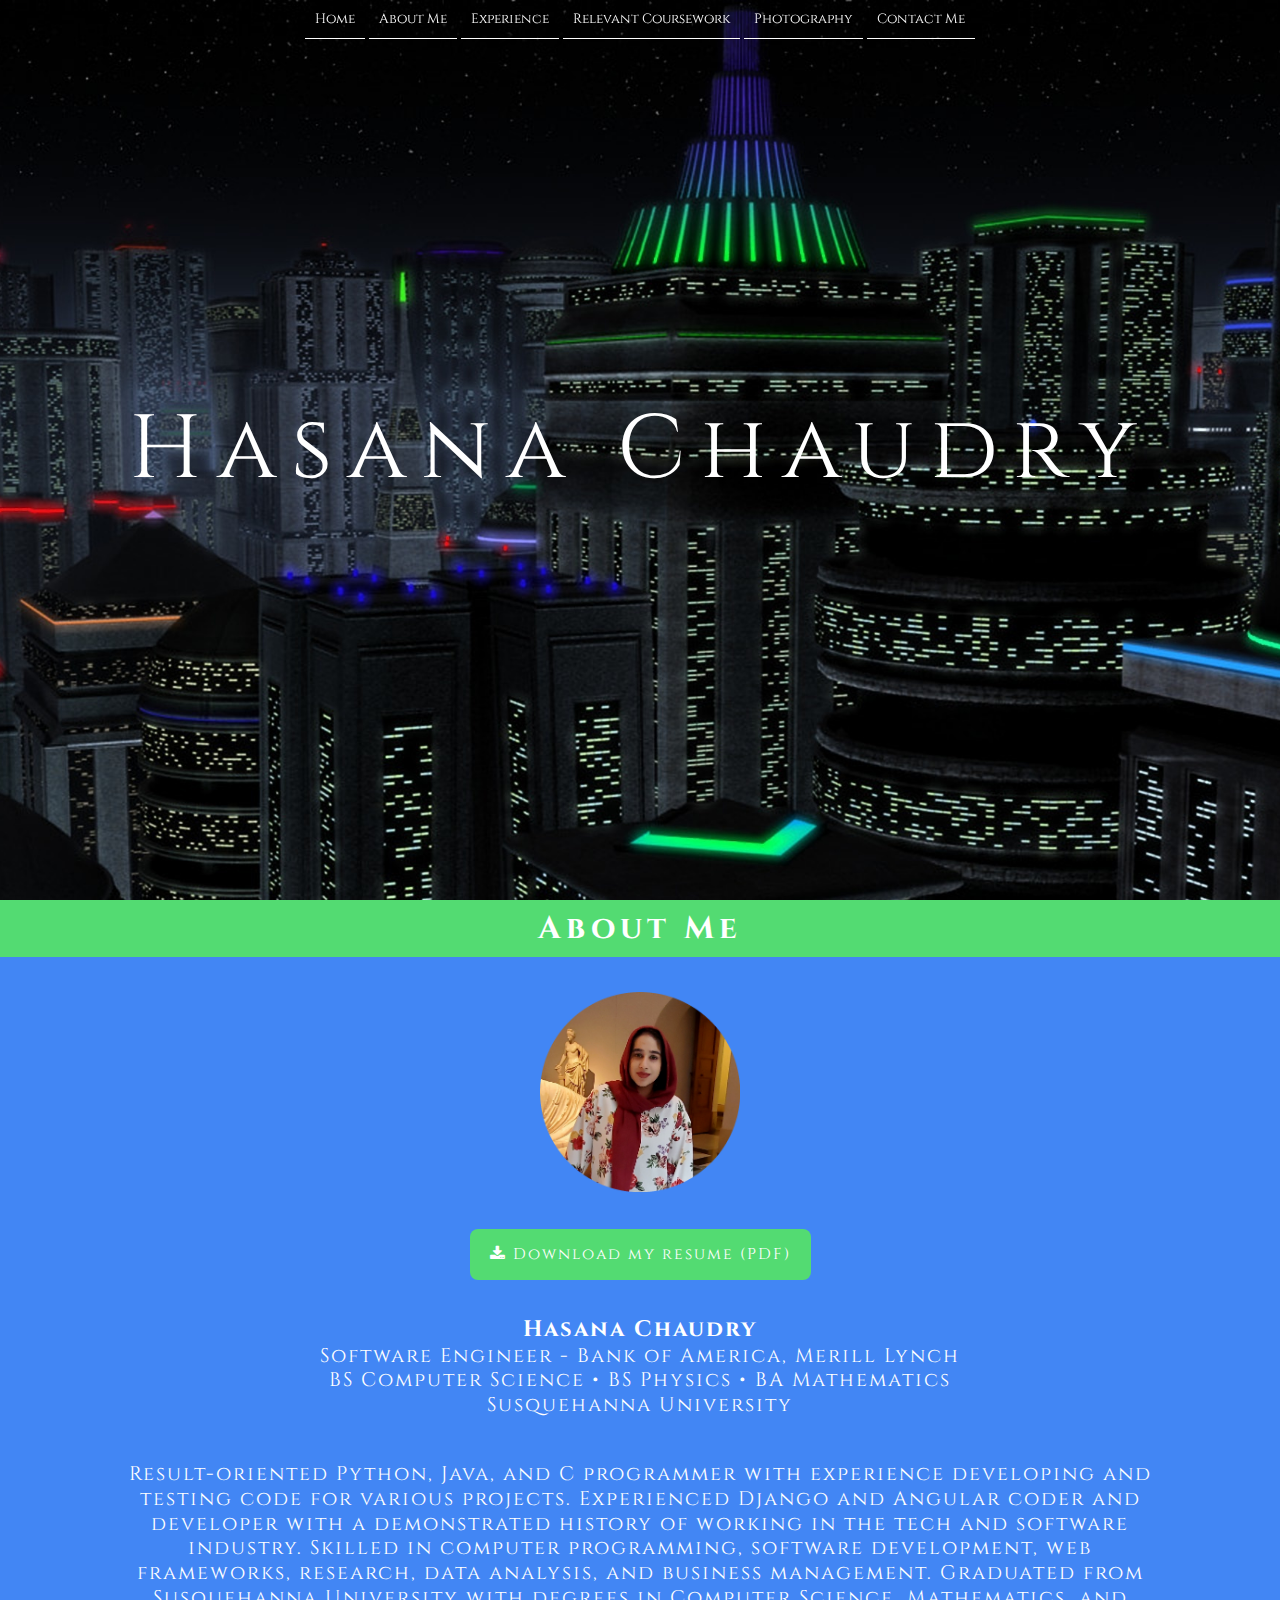
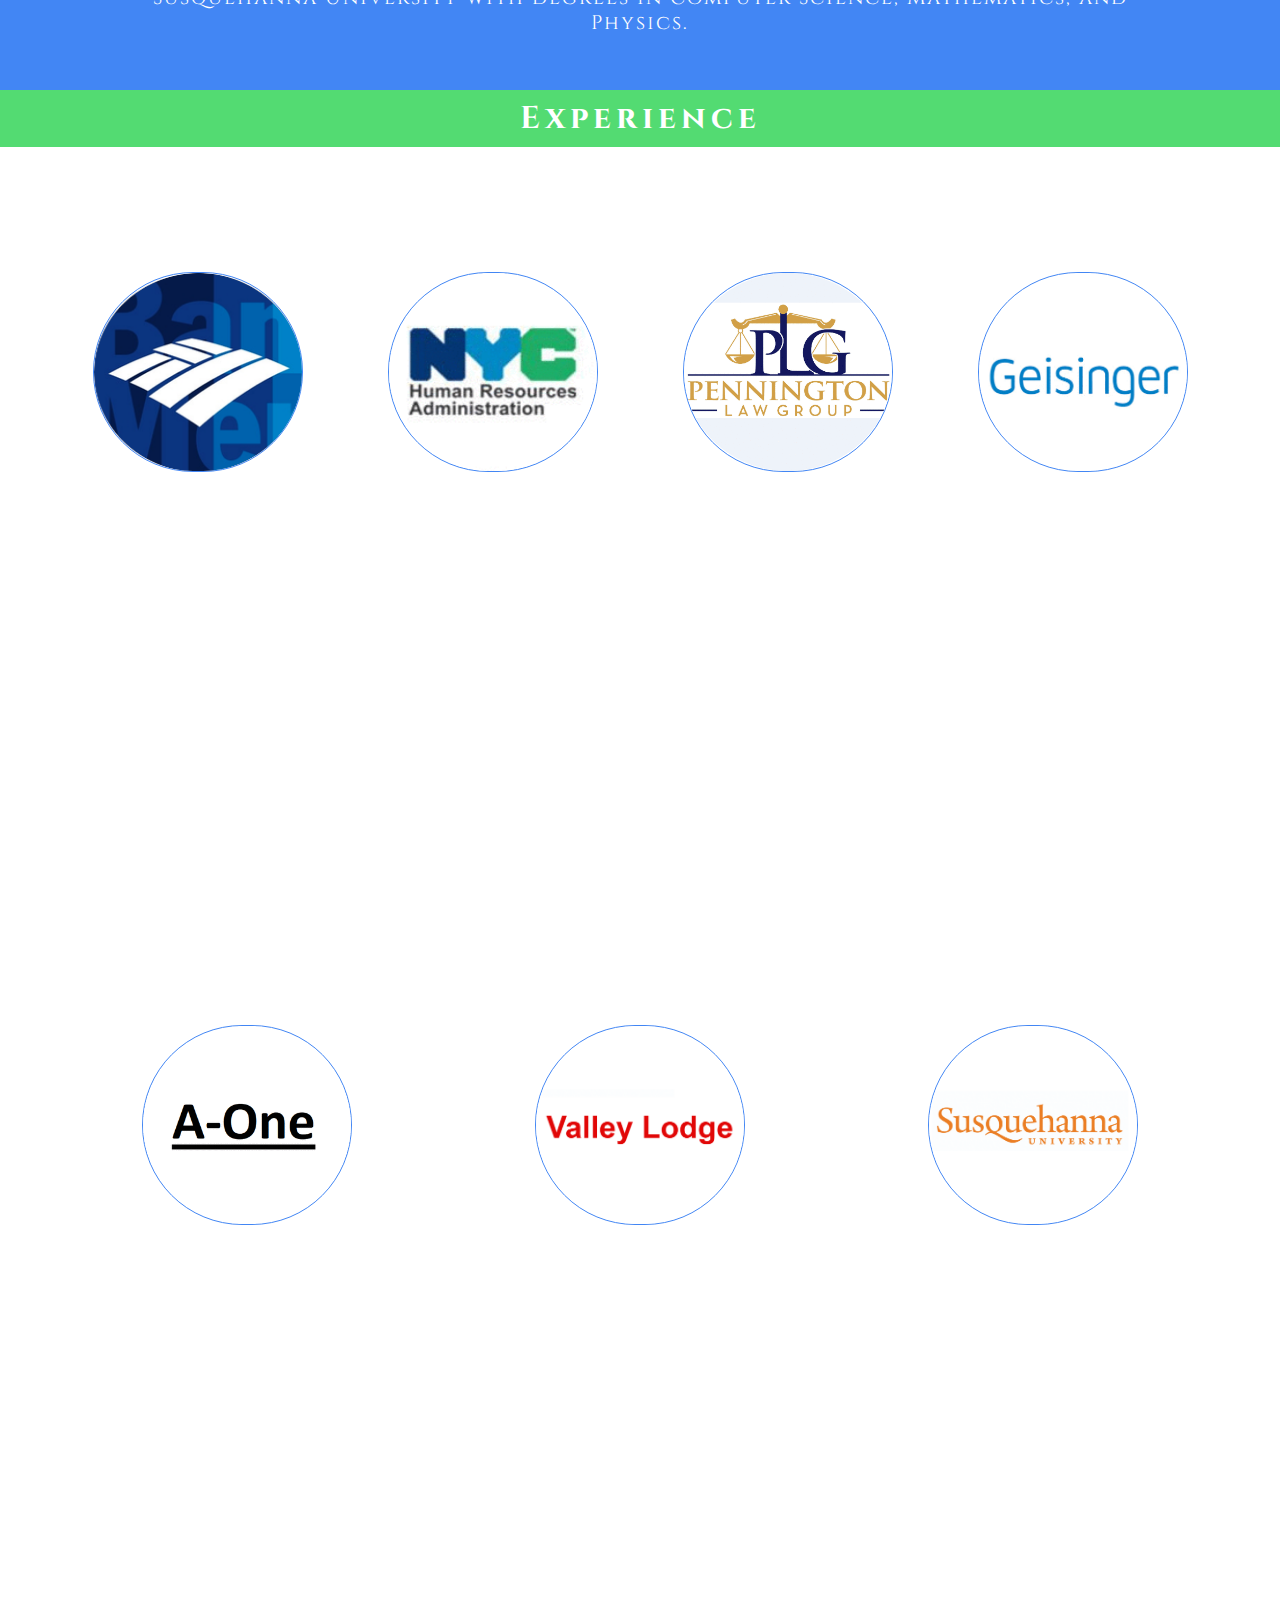
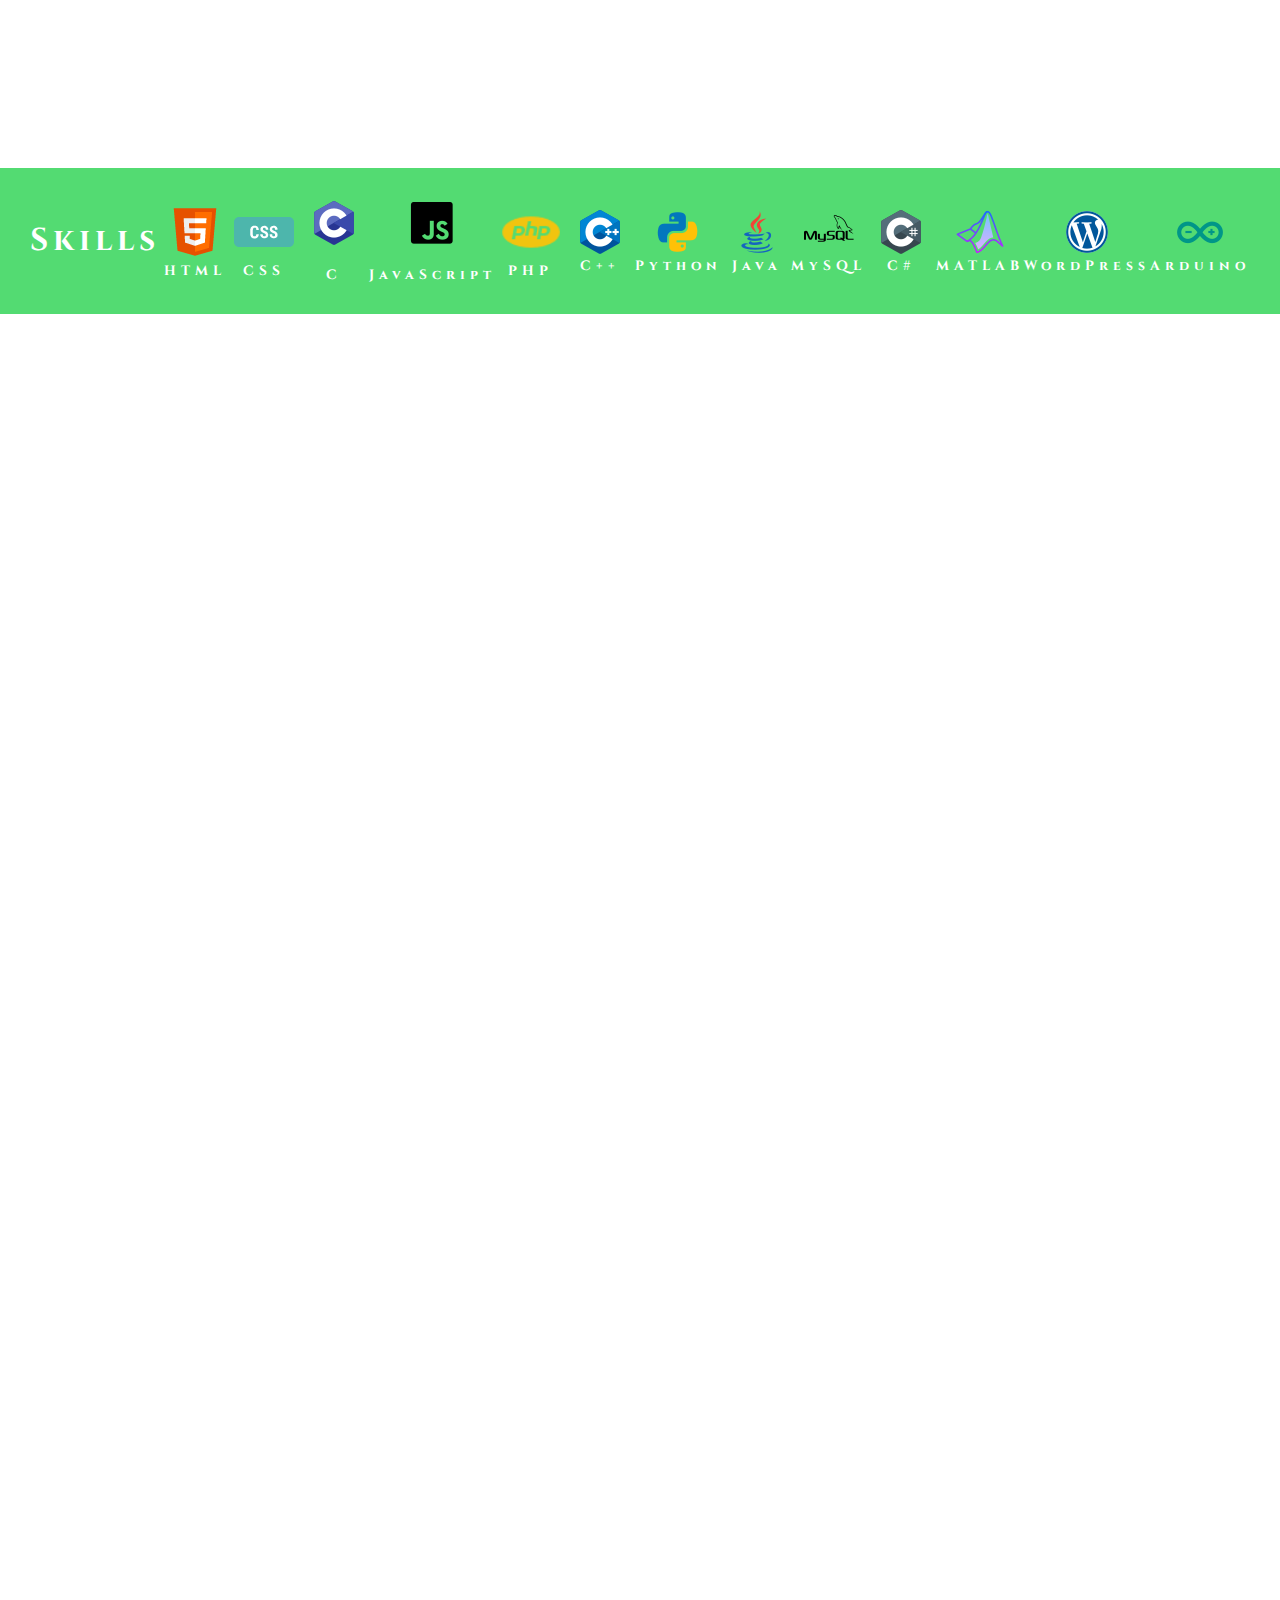
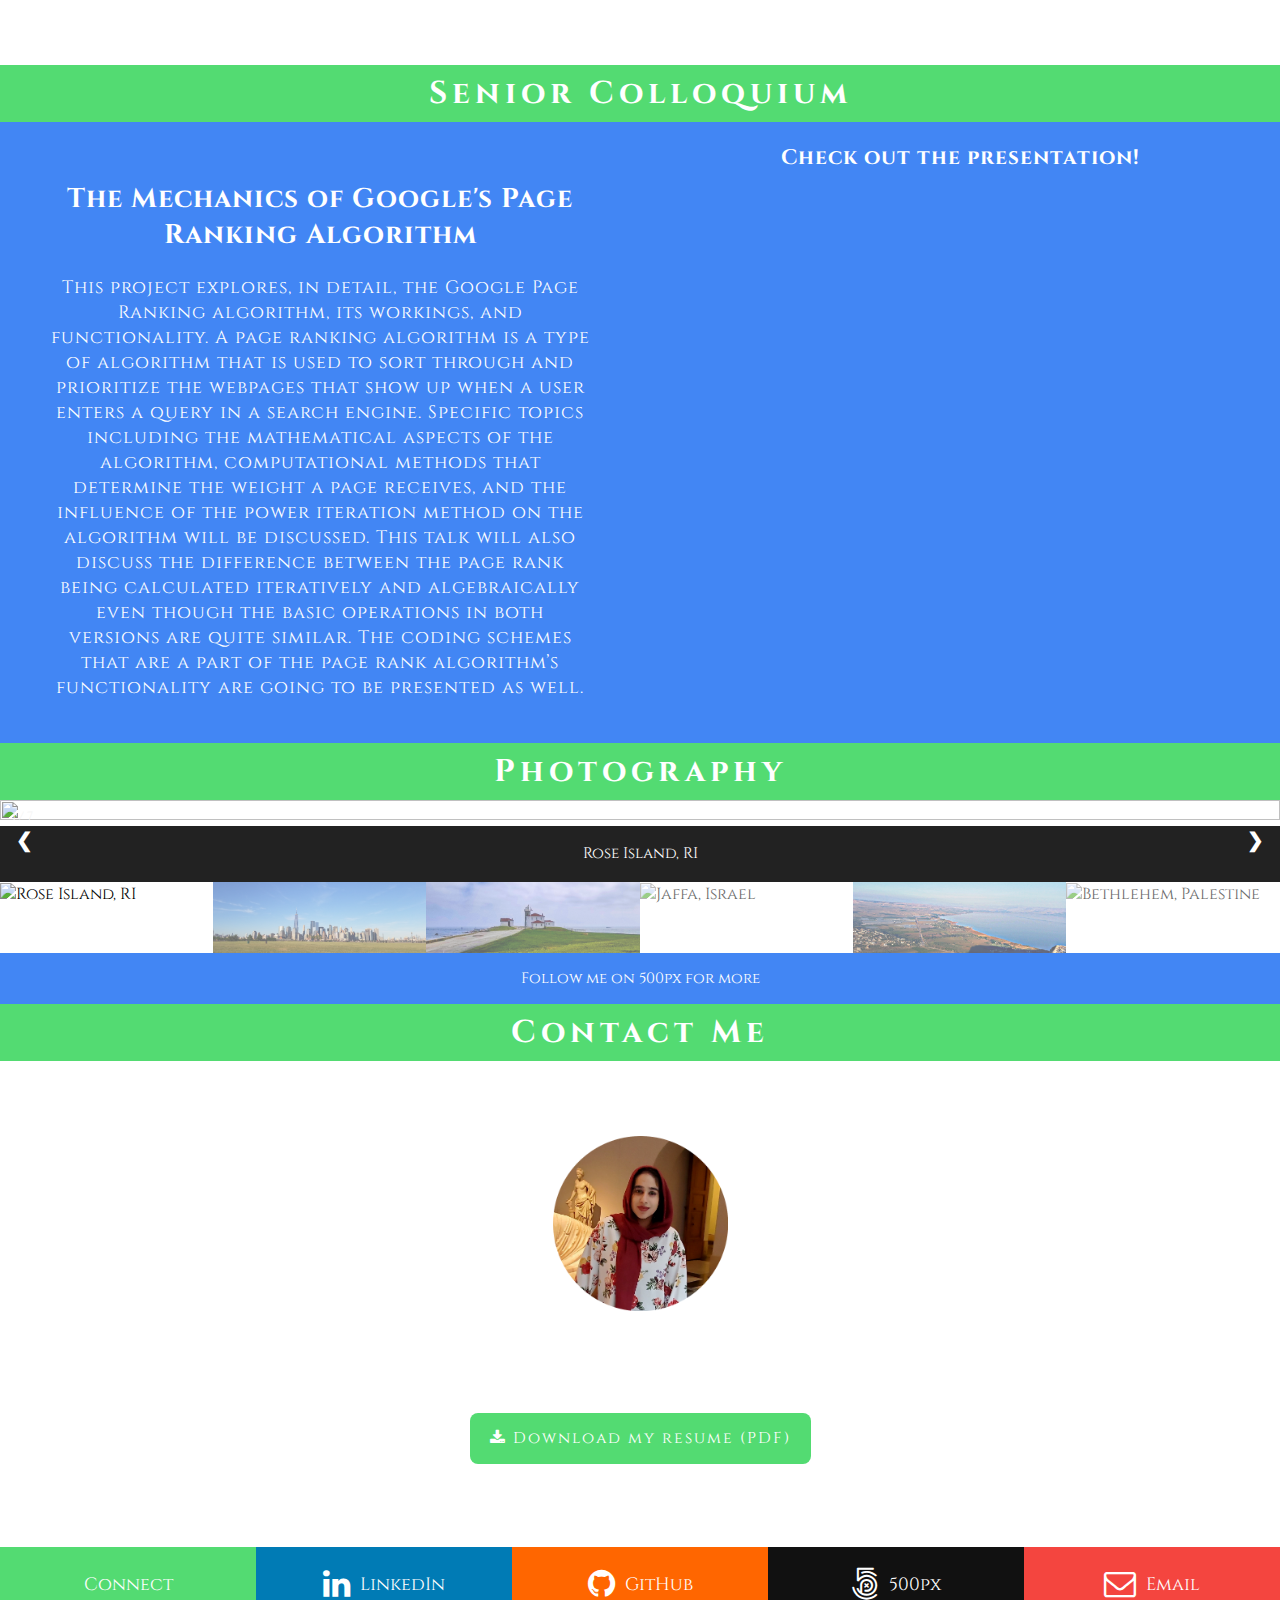
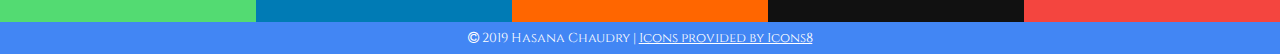
==== index.html @ 97fb0bf4 "new changes" ====
<!DOCTYPE html>
<html>

<head>
	<title>Hasana Chaudry</title>
	
	<script src="https://code.jquery.com/jquery-3.1.1.min.js" ></script>
	<script src="https://maxcdn.bootstrapcdn.com/bootstrap/3.3.7/js/bootstrap.min.js" ></script>
	<script src="https://ajax.googleapis.com/ajax/libs/jquery/1.9.1/jquery.min.js"></script>
	<!-- <script src="https://code.jquery.com/ui/1.10.1/jquery-ui.js"></script> -->
	<script type="text/javascript" src="teaser.js"></script>

	<link rel="stylesheet" type="text/css" href="main.css">
	<link rel="stylesheet" type="text/css" href="extra.css">
	<link rel="stylesheet" type="text/css" href="_css/flickity.css">
	<link rel="stylesheet" href="https://cdnjs.cloudflare.com/ajax/libs/font-awesome/4.7.0/css/font-awesome.min.css">
	<link href="https://fonts.googleapis.com/css?family=Cinzel" rel="stylesheet">
	<link rel="shortcut icon" type="image/gif" href="headshot.gif">
	<meta name="viewport" content="width=device-width, initial-scale=1">
	<meta name="viewport" content="width=device-width, initial-scale=1, maximum-scale=1, minimum-scale=1; user-scalable=no">
	

	
</head>

<body>

<a name="home"> </a>

<section class="welcome">


	<div class="topnav" id="myTopnav">
	<!--<div class="bg transition"></div>-->
	  
		  <a href="#home" class="activee">Home</a>
		  <a href="#aboutme">About Me</a>
		  <a href="#experience">Experience</a>
		  <!--<a href="#skills">Skills</a>-->
		  <a href="#relevantcoursework">Relevant Coursework</a>
		  <a href="#photography">Photography</a>
		  <a href="#contact">Contact Me</a>
		  <a href="javascript:void(0);" class="icon" onclick="myFunction()">
			<i class="fa fa-bars" style="color:white;"></i>
		  </a>
	  <!--</div>-->
	</div>


<script>
function myFunction() {
    var x = document.getElementById("myTopnav");
    if (x.className === "topnav") {
        x.className += " responsive";
    } else {
        x.className = "topnav";
    }
}

</script>

<!--<script>
$(window).scroll(function() {
// 100 = The point you would like to fade the nav in.
  
	if ($(window).scrollTop() > 100 ){
    
 		$('.bg').addClass('show');
    
  } else {
    
    $('.bg').removeClass('show');
    
 	};   	
});

$('.scroll').on('click', function(e){		
		e.preventDefault()
    
  $('html, body').animate({
      scrollTop : $(this.hash).offset().top
    }, 1500);
});

</script>-->

<!--  -->

<table cellpadding="0" cellspacing="0">
   <tr>
      <td align="center"> <!--was left-->
         <h1>Hasana Chaudry</h1>
      </td>
   </tr>
</table>



</section>

<a name="aboutme"> </a>

<div class="pagetitle">About Me</div>

<div class="aboutme" ><br>
			<center>
			<img src="headshot.gif" height="200px" width="auto" alt="Headshot"> <br><br><br>
			<a href="Chaudry's Resume.pdf" target="_blank" rel="noopener" class="button"><i class="fa fa-download" aria-hidden="true"></i> Download my resume (PDF)</a><br><br><br>
			<b style="font-size:2.5vh;">Hasana Chaudry </b><br>
			Software Engineer - Bank of America, Merill Lynch <br>
			BS Computer Science • BS Physics • BA Mathematics<br>
			Susquehanna University </b><br><br>
			<p>Result-oriented Python, Java, and C programmer with experience developing and testing code for various projects.  Experienced Django and Angular coder and developer with a demonstrated history of working in the tech and software industry. Skilled in computer programming, software development, web frameworks, research, data analysis, and business management. Graduated from Susquehanna University with degrees in Computer Science, Mathematics, and Physics.</p><br>
			</center>
</div>
	
	
<a name="experience"> </a>

<div class="pagetitle">Experience</div>



<section class="experience" style="display:flex; text-align: center; flex-flow: row wrap; justify-content: space-around; padding: 70px 50px 100px 50px; display: -webkit-box; display: -moz-box; display: -ms-flexbox; display: -webkit-flex;">

<!-- 

<div style="flex: 1 1 0;"><br><br><img class="avatar" src="geisinger.gif" height="200px" width="auto"><br><br><b style="font-size:2.5vh;">Research Assistant</b><br><br>
<!--<div id="content" class="expand"></div></div>
<button class="collapsible">I performed data analysis on MRI data from Geisinger Medical Hospital’s Fornwalt Lab and created a GUI in MATLAB to plot those MRI data points. I then helped develop an algorithm that used skeletal and volumetric representations of the heart to segment</button>
<div class="content"> both ventricles. I improved the algorithm's time efficiency and volumetric accuracy to precisely map the blood flow and allow for accurate diagnosis of diseases and heart conditions. <br><br><br><a href="Research.pdf" target="_blank" rel="noopener" class="button">Check out the research</a></p><br><br></div></div>

<div style="flex: 1 1 0;"><br><br><img class="avatar" src="physics.gif" height="200px" width="auto"><br><br><b style="font-size:2.5vh;">Physics Programmer</b><br><br>
<button class="collapsible">I coded programs in MATLAB to help solve mathematical problems in applied physics, specifically gravitational concepts and topics in variational calculus. I also helped structure the class homework and programming assignments for an upper level</button>
<div class="content">Mathematical Physics course. <br><br><br> <a href="https://github.com/chaudryh" target="_blank" rel="noopener" class="button">Check out the programs</a><br><br></p></div></div>

<div style="flex: 1 1 0;"><br><br><img class="avatar" src="lodge.gif" height="200px" width="auto"><br><br><b style="font-size:2.5vh;">Web Developer, Business Manager</b><br><br>
<button class="collapsible">I'm responsible for the business' paperwork including, but not limited to, maintaining income, expense, and inventory records. I manage the marketing, advertisement, billing, taxes, etc. and represent the</button>
<div class="content">business in legal matters. I communicate with all the business' third-party vendors (e.g. expedia.com). I also helped create the business' website and maintain it along with the business' social media accounts.</div></div>

<div style="flex: 1 1 0;"><br><br><img class="avatar" src="suit.gif" height="200px" width="auto"><br><br><b style="font-size:2.5vh;">IT Help Desk Technician</b><br><br>
<button class="collapsible">My responsibilities included answer technical calls, scheduling appointments, updating tickets, and managing equipment loans. I also performed software updates, security configurations, and remote diagnostics </button>
<div class="content"> on student and faculty devices. I was responsible for establishing and securing wireless network connections and configuring devices to ensure compatibility with local network requirements.</div></div>

<div style="flex: 1 1 0;"><br><br><img class="avatar" src="website.gif" height="200px" width="auto"><br><br><b style="font-size:2.5vh;">This Site</b><br><br>
<button class="collapsible">I built this site from scratch using HTML, CSS, JavaScript, and PHP. It employs jQuery scripts and plug-ins to optimize scrolling, navigation, site efficiency, gallery functions, and collapsible structures used on it. The structure and </button>
<div class="content"> visuals of this site can best be appreciated on Google Chrome, however, as a result of the system of flexboxes and columns that have been coded into the site, it works beautifully on mobile devices as well. </div></div>

<div style="flex: 1 1 0;"><br><br><img class="avatar" src="website.gif" height="200px" width="auto"><br><br><b style="font-size:2.5vh;">This Site</b><br><br>
<button class="collapsible">I built this site from scratch using HTML, CSS, JavaScript, and PHP. It employs jQuery scripts and plug-ins to optimize scrolling, navigation, site efficiency, gallery functions, and collapsible structures used on it. The structure and </button>
<div class="content"> visuals of this site can best be appreciated on Google Chrome, however, as a result of the system of flexboxes and columns that have been coded into the site, it works beautifully on mobile devices as well. </div></div>
 -->
<div style="flex: 1 1 0;"><br><br><img class="avatar" src="boa.png" height="200px" width="auto"><br><br><b style="font-size:2.5vh;">Bank of America, Merill Lynch</b><br><br>
<center><div id="module" class="container">
	<p class="collapse" id="boa" aria-expanded="false">At Bank of America, Merill Lynch I am currently a lead front end Angular developer. I work closely with and manage a team of developers responsible for the design, creation, and support of various application components in Angular 2 and native HTML, CSS, and Javascript. I am responsible for ensuring that the agile software development life cycle structure is closely followed to allow for maximum efficieny and growth throughout the project. I participate in meetings that enable effective communication and coordination between testers, developers, the line of business, and consumers which guarentees successful application releases throughout the year.</p>
	<a role="button" class="collapsed" data-toggle="collapse" href="#boa" aria-expanded="false" aria-controls="sw"></a>
</div></center></div>

<div style="flex: 1 1 0;"><br><br><img class="avatar" src="nyc.gif" height="200px" width="auto"><br><br><b style="font-size:2.5vh;">NYC Department of Human Resources Administration</b><br><br>
<center><div id="module" class="container">
	<p class="collapse" id="nyc" aria-expanded="false">At the NYC Department of Human Resources Administration I am a part of a team that is developing an Angular application to manage and distribute monetary assets for child care within New York City. The back end of the web application is built in NodeJS and an ASP .NET framework while the front end entirely utilizes Angular 6 and its dependencies. The application's main components contain grid-like data tables, reactive forms, user control options, search filters, and dynamic menus.</p>
	<a role="button" class="collapsed" data-toggle="collapse" href="#nyc" aria-expanded="false" aria-controls="sw"></a>
</div></center></div>

<!-- <div style="flex: 1 1 0;"><br><br><img class="avatar" src="discover.gif" height="200px" width="auto"><br><br><b style="font-size:2.5vh;">Discover Inc.</b><br><br>
<center><div id="module" class="container">
	<p class="collapse" id="discover" aria-expanded="false">Discover Financial Services, Inc is a financial services company based out of North America. The company
owns Discover Bank which offers its clients financial services including credit cards, loans, checking and
saving accounts. Discover Card is the third largest credit card brand in the United States with nearly 50
million cardholders nationwide. I worked with a team of software developers on Discover Card’s website
which allows its users to navigate between their various credit cards accounts with Discover as well as
view their statements, make online payments, view their credit card history, order card replacements and
request for additional loans. During my time on this internal project, I focused on increasing the efficiency
of the Discover user interface and ensuring that clients were able to access their data and credit cards
with ease on the go. I achieved this by using technologies including Angular, Bootstrap, CSS3 and HTML5.</p>
	<a role="button" class="collapsed" data-toggle="collapse" href="#discover" aria-expanded="false" aria-controls="sw"></a>
</div></center></div> -->

<div style="flex: 1 1 0;"><br><br><img class="avatar" src="plg.gif" height="200px" width="auto"><br><br><b style="font-size:2.5vh;">Pennington Law Group</b><br><br>
<center><div id="module" class="container" >
	<p class="collapse" id="plg" aria-expanded="false">The Pennington Law Group is a firm of experienced attorneys that practice civil and criminal law based out of South Orange, New Jersey. I was hired as part of a team to revamp the firm’s website to allow for additional functionalities, easy to use admin interfaces, and client base management. My responsibilities included developing a user friendly website that allowed the clients and attorneys to communicate and easily access the websites contents. I stored and updated client records and referrals in databases and generated invoices based on attorney rates and hourly input. The technologies used in developing this project included the Django framework, MongoDB databases, and Python scripts.</p>
	<a role="button" class="collapsed" data-toggle="collapse" href="#plg" aria-expanded="false" aria-controls="plg"></a>
</div></center></div>

<div style="flex: 1 1 0;"><br><br><img class="avatar" src="ghs.gif" height="200px" width="auto"><br><br><b style="font-size:2.5vh;">Geisinger Health System</b><br><br>
<center><div id="module" class="container" style="padding: 0;">
	<p class="collapse" id="ghs" aria-expanded="false">Geisinger Health System is a research and practice medical center headquartered in Central Pennsylvania. Geisinger Center for Health Research is a $21 million research facility on the GHS Danville campus. This facility sponsors academic and medical research on a large scale with access to its large database of electronic health records. I worked as part of an internal software team on this facility that used MRI data from patients’ records provided by Geisinger’s Fornwalt lab to develop an algorithm that mapped out the blood flow within veins and arteries, the workings of both ventricles, and a three-dimensional volumetric representation of the human heart. This algorithm was intended to be used by surgeons in real time in the OR and in general patient care to accurately diagnose diseases, pathogens, and heart conditions.
	<br><br><br><a href="Research.pdf"  target="_blank" rel="noopener" class="button">Check out the research</a><br><br><br></p>
	<a role="button" class="collapsed" data-toggle="collapse" href="#ghs" aria-expanded="false" aria-controls="ghs"></a>
</div></center></div>

<div style="flex: 1 1 0;"><br><br><img class="avatar" src="a1.gif" height="200px" width="auto"><br><br><b style="font-size:2.5vh;">A1 Enterprises</b><br><br>
<center><div id="module" class="container">
	<p class="collapse" id="a1" aria-expanded="false">A1 Enterprise is shipping and handling company that manufactures, supplies, and delivers clothing to retailers such as Kohls, Macy’s, TJ Maxx, Target, etc. The company has multiple shipping and storing warehouses along North-Eastern ports in the United States and along ports in Southeast Asian countries. I worked with an internal team employed by A1 Enterprise to develop an inventory software that kept track of the inventory being shipped, the inventory’s worth, updated location, recipient, and manufacturer. We developed a clean user interface for the inventory portal using AngularJS and Bootstrap as well as handled the backend by creating databases in MongoDB that were accessed through Node.js. The software had multiple authenticated user logins that allowed partners to update the status of the inventory that was being handled. </p>
	<a role="button" class="collapsed" data-toggle="collapse" href="#a1" aria-expanded="false" aria-controls="a1"></a>
</div></center></div>

<!-- <div style="flex: 1 1 0;"><br><br><img class="avatar" src="exp.gif" height="200px" width="auto"><br><br><b style="font-size:2.5vh;">Expedia Group</b><br><br>
<center><div id="module" class="container">
	<p class="collapse" id="exp" aria-expanded="false">The Expedia Group is primarily known for their e-commerce travel booking website expedia.com. The website can be used to book and pay for travel services with ease.  The services available on expedia.com include, but are not limited to flight tickets, hotel bookings, vehicle rentals, etc. I worked on a project that involved revamping certain aspects of Expedia Partner Central (EPC), a portal that is used by the various third-party providers that offer the services expedia.com markets. The EPC portal allows providers to process customer payments, view customer reservations, view and respond to reviews left by guests/customers, reject/confirm bookings, search through all existing reservations, and manage their invoices and account balances with the Expedia Group. As part of this project, I was assigned the task of optimizing and adding to the search filters that already existed in the Expedia Partner Central portal in order to prevent double-bookings, delays in payments, and issues in the process of confirming incoming reservations. This task was achieved using a variety of advanced search algorithms and implementing certain modules and query types in MySQL relational databases. </p>
	<a role="button" class="collapsed" data-toggle="collapse" href="#exp" aria-expanded="false" aria-controls="exp"></a>
</div></center></div> -->

<div style="flex: 1 1 0;"><br><br><img class="avatar" src="vl.gif" height="200px" width="auto"><br><br><b style="font-size:2.5vh;">Valley Lodge</b><br><br>
<center><div id="module" class="container">
	<p class="collapse" id="vl" aria-expanded="false">I designed and developed the business' website using Django, Bootstrap, HTML5, CSS3, Python, JavaScript, and other technologies. For the back-end configuration, I used NodeJs, Mandango, and MongoDB. I used form validators to acquire user input and used Django authentication to assist in hiding certain views from certain users. A Model View Tempelate (MVT) architecture was implemented in establishing the views and organizing the html templates. I was also responsible for maintaining the business' databases, invoices, and social media queries regularly.</p>
	<a role="button" class="collapsed" data-toggle="collapse" href="#vl" aria-expanded="false" aria-controls="vl"></a>
</div></center></div>

<div style="flex: 1 1 0;"><br><br><img class="avatar" src="su.gif" height="200px" width="auto"><br><br><b style="font-size:2.5vh;">Susquehanna University</b><br><br>
<center><div id="module" class="container">
	<p class="collapse" id="su" aria-expanded="false">I coded programs in MATLAB to help solve mathematical problems in applied, computational, and quantum physics. More specifically, I dealt with gravitational concepts and topics in variational calculus. These programs were used in an upper level Mathematical Physics course. I also structured the classes, models, and graphs used in the programs. All the necessary graphical user interfaces and dashboards were hand coded. Fields used for data input were appropriately restricted and validated.
	<br><br><br> <a href="https://github.com/chaudryh" target="_blank" rel="noopener" class="button">Check out the programs</a><br><br><br></p>
	<a role="button" class="collapsed" data-toggle="collapse" href="#su" aria-expanded="false" aria-controls="su"></a>
</div></center></div>

</section>


<a name="skills"> </a>


<section style="display: flex; background-color: #53db72; color: white; font-family: Copperplate Gothic Regular, Cinzel, sans-serif; font-size: 1.5vh; letter-spacing: 5px;  font-weight: bold; text-align:center; padding: 30px;
align-items: center; flex-flow: row wrap; justify-content: space-around;">

<div style="flex: none; font-size: 3.5vh; letter-spacing: 5px;  font-weight: bold;">Skills</div>
	
	<div style="flex: 1 1 0;">
<img alt="HTML" src="[data-uri]" width="60" height="60">
	<br>HTML<br></div>
	
	<div style="flex: 1 1 0;">
<img alt="CSS" src="[data-uri]" width="60" height="60">
	<br>CSS<br></div>
	
	<div style="flex: 1 1 0;">
<img src="[data-uri]" width="50" height="50">
	<br><br>C<br></div>
	
	<div style="flex: 1 1 0;">
<img src="[data-uri]" width="50" height="50">
	<br><br>JavaScript<br></div>
	
	<div style="flex: 1 1 0;">
<img alt="PHP" src="[data-uri]" width="60" height="60">
	<br>PHP<br></div>
	
	<div style="flex: 1 1 0;">
<img src="[data-uri]" width="50" height="50">
	<br>C++<br></div>
	
	<div style="flex: 1 1 0;">
<img src="[data-uri]" width="50" height="50">	
	<br>Python<br></div>
	
	<div style="flex: 1 1 0;">
<img src="[data-uri]" width="50" height="50">	
	<br>Java<br></div>
	
	<div style="flex: 1 1 0;">
<img src="[data-uri]" width="50" height="50">
	<br>MySQL<br></div>
	
	<div style="flex: 1 1 0;">
<img src="[data-uri]" width="50" height="50">
	<br>C#<br></div>
	
	<div style="flex: 1 1 0;">
<img src="[data-uri]" width="50" height="50">
	<br>MATLAB<br></div>
	
	<div style="flex: 1 1 0;">
<img src="[data-uri]" width="50" height="50">
	<br>WordPress<br></div>
	
	<div style="flex: 1 1 0;">
<img src="[data-uri]" width="50" height="50">
	<br>Arduino</div>
	
</section>

<a name="relevantcoursework"> </a>

<section class="experience">
<br>	
<div style="font-size: 3.5vh; letter-spacing: 5px;  font-weight: bold; text-align: center; padding: 15px;">Relevant Coursework</div>

<div class="row">
  <div class="column">
    <u><h3>Algorithms</h3></u>
    <p>Introduced the design and implementation of algorithms using object-oriented programming languages such as C++ and Java. Covered correctness and efficiency of algorithms for sorting, searching, graph problems and mathematical algorithms.</p>
	<u><h3>Numerical Computing</h3></u>
    <p>An introduction to the computational techniques for solving mathematical problems. Topics include roots of nonlinear equations, interpolation, numerical differentiation and integration, and numerical solutions of differential equations.</p>
	<u><h3>Discrete Structures</h3></u>
    <p>An elementary approach to fundamental algebraic concepts. Emphasized logic, proof techniques, relations, functions, graphs, Boolean algebra and computer logic. Also stressed modular arithmetic, algebraic structures, counting principles, coding theory and finite state machines.</p>
	<u><h3>Compiler Theory</h3></u>
    <p>Studied the phases of compiler design, such as syntax specification, lexical analysis, parsing, symbol tables, error detection, code optimization and code generation. Term project was to write a complete compiler in C. </p>
	</div>
  <div class="column">
    <u><h3>Computer Organizations</h3></u>
    <p>Fundamentals of computer organization and machine architecture. Presented an overview of computer system organization and examines in detail the digital logic level, the register level and the operating system program interface. Used the assembly language of an available machine for programming assignments. </p>
	<u><h3>Operating Systems</h3></u>
    <p>Introduction to the principles of operating systems through detailed discussion of a popular operating system such as UNIX, with special attention to the areas of user interface, process management and file systems. Included a study of general operating systems principles, processes, file systems, memory management, interprocess communication, I/O and concurrent processes. Included a programming project in which I wrote a part of an operating system.</p>
	<u><h3>Data Communications and Networks</h3></u>
    <p>An overview of data communications and networks, channel capacity, Ethernet, Internet protocols, DHCP, DNS, TCP, FTP, SMTP, HTTP, Web servers and file sharing. Emphasized on network and server security. Included authentication, encryption, verification, certificates, digital signatures, attacks and defenses, privacy and anonymity. Covered current developments in networks as well.</p>
	</div>
  <div class="column">
	<u><h3>Programming Languages</h3></u>
    <p>Studied the principles underlying various computer languages. Used comparisons and evaluations of C, FORTRAN, ALGOL, Pascal, LISP, Smalltalk, PERL, PHP and Prolog to introduce the broad principles of language design and implementation.</p>
    <u><h3>Data Structures</h3></u>
    <p>This course stressed the interplay between algorithms, data structures and their implementations. Topics included stacks, queues, linked lists, sorting, searching, binary trees and graphs.</p>
	<u><h3>Computer Graphics</h3></u>
    <p>Interactive graphics programming using WebGL graphics library. Introduced hardware and software concepts to implement graphics. Covered drawing points, curves, surfaces, lighting, shading, animation, geometrical transformation, etc.</p>
	<u><h3>Database Programming</h3></u>
    <p>Taught database programming in SQL. Topics included relational database management systems fundamentals such as extended entity-relationship modeling, normalization and physical database file organization. Additional topics include database administration and data warehousing.</p>
	</div>
</div>
<br>
<br>
</section>

<div style="background-color: #53db72; color: white; font-family: Copperplate Gothic Regular, Cinzel, sans-serif; font-size: 3.5vh; letter-spacing: 5px;  font-weight: bold; text-align: center; padding: 7px;">Senior Colloquium</div>

<section style="background-color: #4286f4; color: white; font-family: Copperplate Gothic Regular, Cinzel, sans-serif; font-size: 2.2vh;">

<div class="row">
  <!-- <div class="column" >
    <h2><center><br><br><br><br><br><br>The Mechanics of Google’s <br>Page Ranking Algorithm</center></h2>
  </div> -->
  <center><div class="columnnn" >
	<center><h2><br>The Mechanics of Google's Page <br>Ranking Algorithm</h2>
    <p>This project explores, in detail, the Google Page Ranking algorithm, its workings, and functionality. A page ranking algorithm is a type of algorithm that is used to sort through and prioritize the webpages that show up when a user enters a query in a search engine. Specific topics including the mathematical aspects of the algorithm, computational methods that determine the weight a page receives, and the influence of the power iteration method on the algorithm will be discussed. This talk will also discuss the difference between the page rank being calculated iteratively and algebraically even though the basic operations in both versions are quite similar. The coding schemes that are a part of the page rank algorithm’s functionality are going to be presented as well.<br><br></p></center>
  </div></center>
  <div class="columnnn">
    <center><h3>Check out the presentation!</h3>
	<!--<iframe src="https://onedrive.live.com/embed?cid=21316558ad6995e5&amp;resid=21316558ad6995e5%215800&amp;authkey=afpfkfjiv3iabbi&amp;em=2&amp;wdar=1.7777777777777777" width="350px" height="221px" frameborder="0">this is an embedded <a target="_blank" href="https://office.com">microsoft office</a> presentation, powered by <a target="_blank" href="https://office.com/webapps">office online</a>.</iframe></center> -->
	<!-- <iframe src="https://onedrive.live.com/embed?cid=21316558AD6995E5&resid=21316558AD6995E5%215800&authkey=AFPFkfJiV3IAbbI&em=2" width="440" height="270" frameborder="0" scrolling="no"></iframe> -->
	<style>.embed-container { position: relative; padding-bottom: 56.25%; height: 0; overflow: hidden; max-width: 100%; } .embed-container iframe, .embed-container object, .embed-container embed { position: absolute; top: 0; left: 0; width: 100%; height: 100%; }</style><div class='embed-container'><iframe src="https://onedrive.live.com/embed?resid=21316558AD6995E5%215800&amp;authkey=%21AFPFkfJiV3IAbbI&amp;em=2&amp;wdAr=1.7777777777777777" width="350px" height="221px" frameborder="0">This is an embedded <a target="_blank" href="https://office.com">Microsoft Office</a> presentation, powered by <a target="_blank" href="https://office.com/webapps">Office Online</a>.</iframe></div>
  <br>
  </div></center>
</div>

</section>

<a name="photography"> </a>

<div class="pagetitle">Photography</div>

<section>

<div class="container">
  <div class="mySlides">
    <div class="numbertext">1 / 7</div>
    <img src="1.png" style="width:100%; height: 50%;">
  </div>

  <div class="mySlides">
    <div class="numbertext">2 / 7</div>
    <img src="2.png" style="width:100%; height: 50%">
  </div>

  <div class="mySlides">
    <div class="numbertext">3 / 7</div>
    <img src="3.png" style="width:100%; height: 50%;">
  </div>
    
  <div class="mySlides">
    <div class="numbertext">4 / 7</div>
    <img src="4.png" style="width:100%; height: 50%;">
  </div>

  <div class="mySlides">
    <div class="numbertext">5 / 6</div>
    <img src="5.png" style="width:100%; height: 50%;">
  </div>
    
  <div class="mySlides">
    <div class="numbertext">6 / 7</div>
    <img src="6.png" style="width:100%; height: 50%;">
  </div>
  
  <div class="mySlides">
    <div class="numbertext">7 / 7</div>
    <img src="7.png" style="width:100%; height:50%;">
  </div>
    
  <a class="prev" onclick="plusSlides(-1)">❮</a>
  <a class="next" onclick="plusSlides(1)">❯</a>

  <div class="caption-container">
    <p id="caption"></p>
  </div>

  <div class="row">
    <div class="columnn">
      <img class="demo cursor" src="1.png" style="width:100%; height: 100%;" onclick="currentSlide(1)" alt="Rose Island, RI">
    </div>
    <div class="columnn">
      <img class="demo cursor" src="2.png" style="width:100%; height: 100%;" onclick="currentSlide(2)" alt="New York, NY">
    </div>
    <div class="columnn">
      <img class="demo cursor" src="3.png" style="width:100%; height: 100%;" onclick="currentSlide(3)" alt="Watch Hill, RI">
    </div>
    <div class="columnn">
      <img class="demo cursor" src="4.png" style="width:100%; height: 100%;" onclick="currentSlide(4)" alt="Jaffa, Israel">
    </div>
    <div class="columnn">
      <img class="demo cursor" src="5.png" style="width:100%; height: 100%;" onclick="currentSlide(5)" alt="Sea of Galilee, Israel">
    </div>    
    <div class="columnn">
      <img class="demo cursor" src="6.png" style="width:100%; height: 100%; " onclick="currentSlide(6)" alt="Bethlehem, Palestine">
    </div>
  </div>
</div>

<div style="background-color: #4286f4; 	font-size: 15px; text-align: center; padding: 15px; font-family: Copperplate Gothic Regular, Cinzel, sans-serif; color: white; ">Follow me on 500px for more</div>

</section>

<a name="contact"> </a>

<div class="pagetitle">Contact Me</div>

<section class="experience" style=" padding: 30px;"><br><br>

<center>
<img src="headshot.gif" height="175px" width="auto" alt="Headshot"><br><br>
<i class="fa fa-envelope-o fa-1.2x" aria-hidden="true" style="font-size: 2vh"></i> hasanachaudry@gmail.com<br>
<i class="fa fa-volume-control-phone fa-1.2x" aria-hidden="true" style="font-size: 2.5vh"></i> 732-589-9770<br><br><br>
<a href="Chaudry's Resume.pdf" target="_blank" rel="noopener" class="button"><i class="fa fa-download" aria-hidden="true"></i> Download my resume (PDF)</a>
		
</center>
<br>
<br>
<br>
</section>




<section style="display: flex; font-family: Copperplate Gothic Regular, Cinzel, sans-serif; flex-flow: row wrap;">

	<div class="account" style=" font-size:2vh; text-decoration: none; color: white; background-color:#53db72">Connect</div>

	<a href="https://www.linkedin.com/in/hasana-chaudry/"  target="_blank" rel="noopener" class="account" style="background-color:#007bb5">
    <i class="fa fa-linkedin fa-2x" aria-hidden="true"></i>
    <p class="hide" style="padding-left:10px; font-size:2vh">LinkedIn</p>
    </a>
	
	<a href="https://github.com/chaudryh" target="_blank" rel="noopener" class="account" style="background-color:#ff6600">
    <i class="fa fa-github fa-2x" aria-hidden="true"></i>
    <p class="hide" style=" padding-left:10px; font-size:2vh">GitHub</p>
    </a>
	
	<a href="https://500px.com/tonkss97" target="_blank" rel="noopener" class="account" style="background-color:#111">
    <i class="fa fa-500px fa-2x" aria-hidden="true"></i>
    <p class="hide" style="padding-left:10px; font-size:2vh">500px</p>
    </a>
	
	<a href="mailto:hasanachaudry@gmail.com" target="_blank" rel="noopener" class="account" style="background-color:#f4453f">
    <i class="fa fa-envelope-o fa-2x" aria-hidden="true"></i>
    <p class="hide" style="padding-left:10px; font-size:2vh">Email</p>
    </a>
	

</section>

<center><div style="font-family: Copperplate Gothic Regular, Cinzel, sans-serif; font-size: 13px; text-decoration: none; background-color: #4286f4; color: white; padding:7px"><i class="fa fa-copyright" aria-hidden="true"></i> 2019 Hasana Chaudry | <a href="https://icons8.com"><span style="color: white; background-color:#4286f4; text-decoration:underline">Icons provided by Icons8</span></a></div></div></center>


<!--<script>   
   $(document).on('scroll', function (e) {
   $('#nav').css('opacity', ($(document).scrollTop() / 500));
    var st = $(window).scrollTop();


   $('header').css({'background-position-y': 0 + (st*.77 )+"px"});
   });
</script>-->


<script>
var a = $(".topnav").offset().top;

$(document).scroll(function(){
    if($(this).scrollTop() > a)
    {   
       $('.topnav').css({"background":"#333"});
    } else {
       $('.topnav').css({"background":"transparent"});
    }
});
</script>

<script>
var coll = document.getElementsByClassName("collapsible");
var i;

for (i = 0; i < coll.length; i++) {
  coll[i].addEventListener("click", function() {
    this.classList.toggle("active");
    var content = this.nextElementSibling;
    if (content.style.maxHeight){
      content.style.maxHeight = null;
    } else {
      content.style.maxHeight = content.scrollHeight + "px";
    } 
  });
}
</script>

<script>
var slideIndex = 1;
showSlides(slideIndex);

function plusSlides(n) {
  showSlides(slideIndex += n);
}

function currentSlide(n) {
  showSlides(slideIndex = n);
}

function showSlides(n) {
  var i;
  var slides = document.getElementsByClassName("mySlides");
  var dots = document.getElementsByClassName("demo");
  var captionText = document.getElementById("caption");
  if (n > slides.length) {slideIndex = 1}
  if (n < 1) {slideIndex = slides.length}
  for (i = 0; i < slides.length; i++) {
      slides[i].style.display = "none";
  }
  for (i = 0; i < dots.length; i++) {
      dots[i].className = dots[i].className.replace(" active", "");
  }
  slides[slideIndex-1].style.display = "block";
  dots[slideIndex-1].className += " active";
  captionText.innerHTML = dots[slideIndex-1].alt;
}
</script>

<!--<script>
$(window).scroll(function() {
// 100 = The point you would like to fade the nav in.
  
	if ($(window).scrollTop() > 100 ){
    
 		$('.topnav').addClass('show');
    
  } else {
    
    $('.topnav').removeClass('show');
    
 	};   	
});

$('.scroll').on('click', function(e){		
		e.preventDefault()
    
  $('html, body').animate({
      scrollTop : $(this.hash).offset().top
    }, 1500);
});

</script>-->
   

</body>
</html>
---- main.css ----
body, html {
  height: 100%;
  margin: 0;
  background-color: none;
  font-family: Copperplate, Copperplate Gothic Light, Cinzel, fantasy;
  /* margin: auto; */
	
}

table 
{
height: 100%;
width: 100%;
vertical-align: middle;
}

.welcome{
	height: 100%;
	background-image: url(background2_old.jpg); 
	background-size: cover; 
	background-position: center;
	background-repeat: no-repeat; 
	background-attachment: fixed; 
	/*padding: 15px 0 0 0;*/

}
h1{
	color:white;
	font-size: 7vw;
	font-weight: 55;
	letter-spacing: 15px; 
	font-family: Copperplate Gothic Light, Cinzel, sans-serif;
	text-align:center;
	/* left:50%; */
	/* top:50%; */

}

ul{
	margin: 0;
}

.aboutme p {
	padding: 0 100px;
}

@media screen and (max-width: 900px) {
  .aboutme p {
	padding: 0;
}
}

.pagetitle{
	background-color: #53db72;
	color: white;
	font-family: Copperplate Gothic Regular, Cinzel, sans-serif;
	font-size: 3.5vh;
	letter-spacing: 5px; 
	font-weight: bold;
	text-align:center;
	padding: 7px;
}

.aboutme{
	background-color: #4286f4;
	color: white;
	font-family: Copperplate Gothic Regular, Cinzel, sans-serif;
	letter-spacing: 2px;
	line-height: 1.25;
	font-size: 2.2vh;
	padding: 10px 20px;
	
}

.experience{
	margin: 0;
	background-image: url(experience.jpg);
	background-size: cover; 
	background-position: center ; 
	background-repeat: no-repeat; 
	background-attachment: fixed;
	color: white;
	font-family: Copperplate Gothic Regular, Cinzel, sans-serif;
	letter-spacing: 2px;
	line-height: 1.25;
	font-size: 2vh;
	padding: 10px 20px;
	//height: 50vh; 

}

.topnav {
  overflow: hidden;
  background-color: none;
  position: fixed; /**/
  z-index: 1;
  width: 100%;
  display: inline-block; /**/
  text-align: center; /**/
}

.topnav a {
  /*float: left;
  display: block;*/
  display: inline-block;  /*??*/
  font-family: Copperplate Gothic Regular, Cinzel, sans-serif;
  color: white;
  border-bottom: solid 0.5px white;
  text-align: center;
  padding: 10px; /*was 18*/
  text-decoration: none;
  font-size: 13.5px;

}

.topnav a:hover {
  background-color: #ddd;
  color: #53db72;
}

.activee {
  color: #53db72;
}

.topnav .icon {
  display: none;
}


@media screen and (max-width: 600px) {
  .topnav a:not(:first-child) {display: none;}
  .topnav a.icon {
	/*float: right;
	display: block; */  /**/
    display: inline-block;
  }
}

@media screen and (max-width: 600px) {
  .topnav.responsive {position: fixed; /**/}
  .topnav.responsive .icon {
    position: absolute;
    right: 30px; /**/
    top: 0;
  }
}
  
.topnav.responsive a {
	background-color: #333;
    /*background: none;*/
	float: none;
    display: block;
    text-align: left;
  }
---- extra.css ----
/* .expand {
	cursor: pointer;
    height: 7em;
    padding: 0;
    overflow: hidden;
	text-overflow: ellipsis;	
}

.collapsible {
    background-color: transparent;
    color: white;
	font-family: Copperplate Gothic Regular, Cinzel, sans-serif;
	letter-spacing: 1px;
    cursor: pointer;
    padding: 0 10px;
    width: 100%;
    border: none;
    text-align: center;
    outline: none;
    font-size: 2.2vh;
}

.active, .collapsible:hover {
    background-color: none;
}

.collapsible:after {
	float: right;
    content: '\002B';
    color: white;
	width: 20%;
    font-weight: bold;
    float: none;
    margin-left: 2px;
}

.active:after {
    content: "\2212";
	float: right;*
}

.content {
	border: white;
	letter-spacing: 1px;
    padding: 0 10px;
    max-height: 0;
	font-size: 2.2vh;
	text-align: center;
	width: 100%;
    overflow: hidden;
    transition: max-height 0.2s ease-out;
    background-color: none;
} */

.avatar {
    width:210px;
    margin: 10px;
    border:1.5px solid #4286f4;
    border-radius: 200px;
    -webkit-border-radius: 200px;
    -moz-border-radius: 200px;
}


* {
    box-sizing: border-box;
}


/* Create three equal columns that floats next to each other */
.column {
    float: left;
    width: 33.33%;
    padding: 0 30px;
	font-size: 2vh;
	letter-spacing: 1px;
	text-align: justify;
    /*height: 300px; /* Should be removed. Only for demonstration */
}

.columnnn {
    float: left;
    width: 50%;
    padding: 0 50px;
	font-size: 2vh;
	letter-spacing: 1px;
	text-align: justify;

    /*height: 300px; /* Should be removed. Only for demonstration */
}

/* Clear floats after the columns */
.row:after {
    content: "";
    display: table;
    clear: both;
}

/* Responsive layout - makes the three columns stack on top of each other instead of next to each other */
@media screen and (max-width: 900px) {
    .column, .columnnn {
        width: 100%;
    }
}

.account {
	flex: 1;
	align-items: center;
	justify-content: center;
	display: flex;
	text-decoration: none;
	color: white;
	flex-direction:row;
	position: relative;
	/*min-height: 40px;*/
	padding: 7px 0;
}

.button{
	background-color: #53db72;
	border-radius: 8px;
	padding: 15px 20px;
	font-size: 1.75vh;
	cursor: pointer;
	color: white;
	font-family: Copperplate Gothic Regular, Cinzel, sans-serif;
	text-decoration: none;
}

.button:hover {
	text-decoration: underline;
}

@media screen and (max-width: 600px) {
    .hide {
        display: none;
    }
}



/** {
  box-sizing: border-box;
 
}*/

img {
  vertical-align: middle;
  
}

/* Position the image container (needed to position the left and right arrows) */
.container {
  position: relative;
  
  
}

/* Hide the images by default */
.mySlides {
  display: none;
}

/* Add a pointer when hovering over the thumbnail images */
.cursor {
  cursor: pointer;
}

/* Next & previous buttons */
.prev,
.next {
  cursor: pointer;
  position: absolute;
  top: 40%;
  width: auto;
  padding: 16px;
  margin-top: -50px;
  color: white;
  font-weight: bold;
  font-size: 20px;
  border-radius: 0 3px 3px 0;
  user-select: none;
  -webkit-user-select: none;
}

/* Position the "next button" to the right */
.next {
  right: 0;
  border-radius: 3px 0 0 3px;
}

/* On hover, add a black background color with a little bit see-through */
.prev:hover,
.next:hover {
  background-color: rgba(0, 0, 0, 0.8);
}

/* Number text (1/3 etc) */
.numbertext {
  color: #f2f2f2;
  font-size: 12px;
  font-family: Copperplate Gothic Regular, Cinzel, sans-serif;
  padding: 8px 12px;
  position: absolute;
  top: 0;
}

/* Container for image text */
.caption-container {
  text-align: center;
  background-color: #222;
  font-family: Copperplate Gothic Regular, Cinzel, sans-serif;
  font-size: 1.7vh;
  padding: 2px 16px;
  color: white;
}

.row:after {
  content: "";
  display: table;
  clear: both;
}

/* Six columns side by side */
.columnn {
  float: left;
  width: 16.66%;
}

/* Add a transparency effect for thumnbail images */
.demo {
  opacity: 0.6;
}

.active,
.demo:hover {
  opacity: 1;
}

/*.show {
  background-color: #333;
  /*opacity: 0.4;
}

.transition {    
  -webkit-transition: all 1s ease-in-out;
	-moz-transition: all 1s ease-in-out;
	-o-transition: all 1s ease-in-out;
	transition: all 1s ease-in-out;
}*/


#module {
	width: 280px; /*was 240*/
    transition: 0.2s;
    /*text-align: justify;*/
    /*border: solid white 2px;*/
	transition-timing-function: ease-out;

}

#module p.collapse[aria-expanded="false"] {
    display: block;
	letter-spacing: 1px;
	font-size: 2.2vh;
    height: 15em !important;
    overflow: hidden;	
	transition: 0.2s;
	transition-timing-function: ease-out;

}

#module p.collapsing[aria-expanded="false"] {
    height: 15em !important;
	transition: height 0.2s ease-out;
	transition-timing-function: ease-out;

}

#module > a.collapsed:after  {
	color: white;
    content: '+ Show More';
}

#module > a:not(.collapsed):after {
	color: white;
	content: '- Show Less';
}

#module > a{
	text-decoration: none;
}
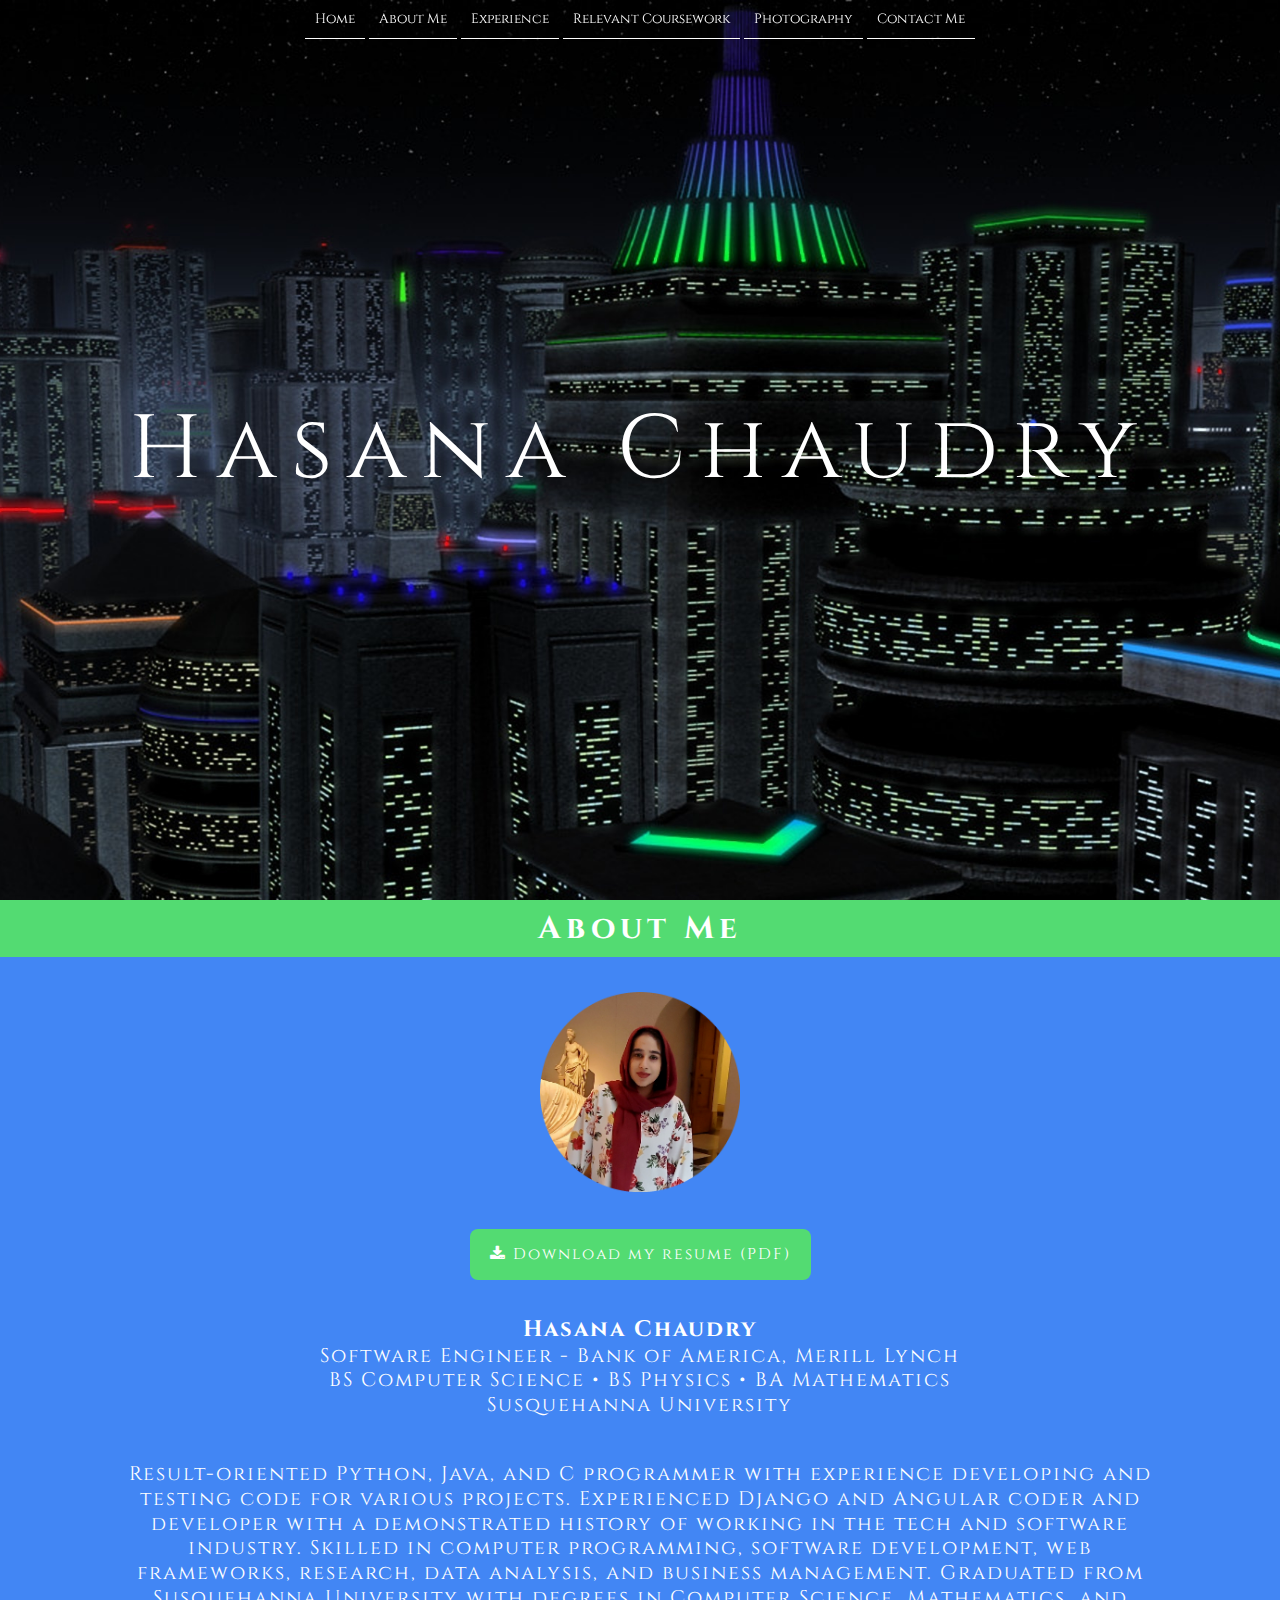
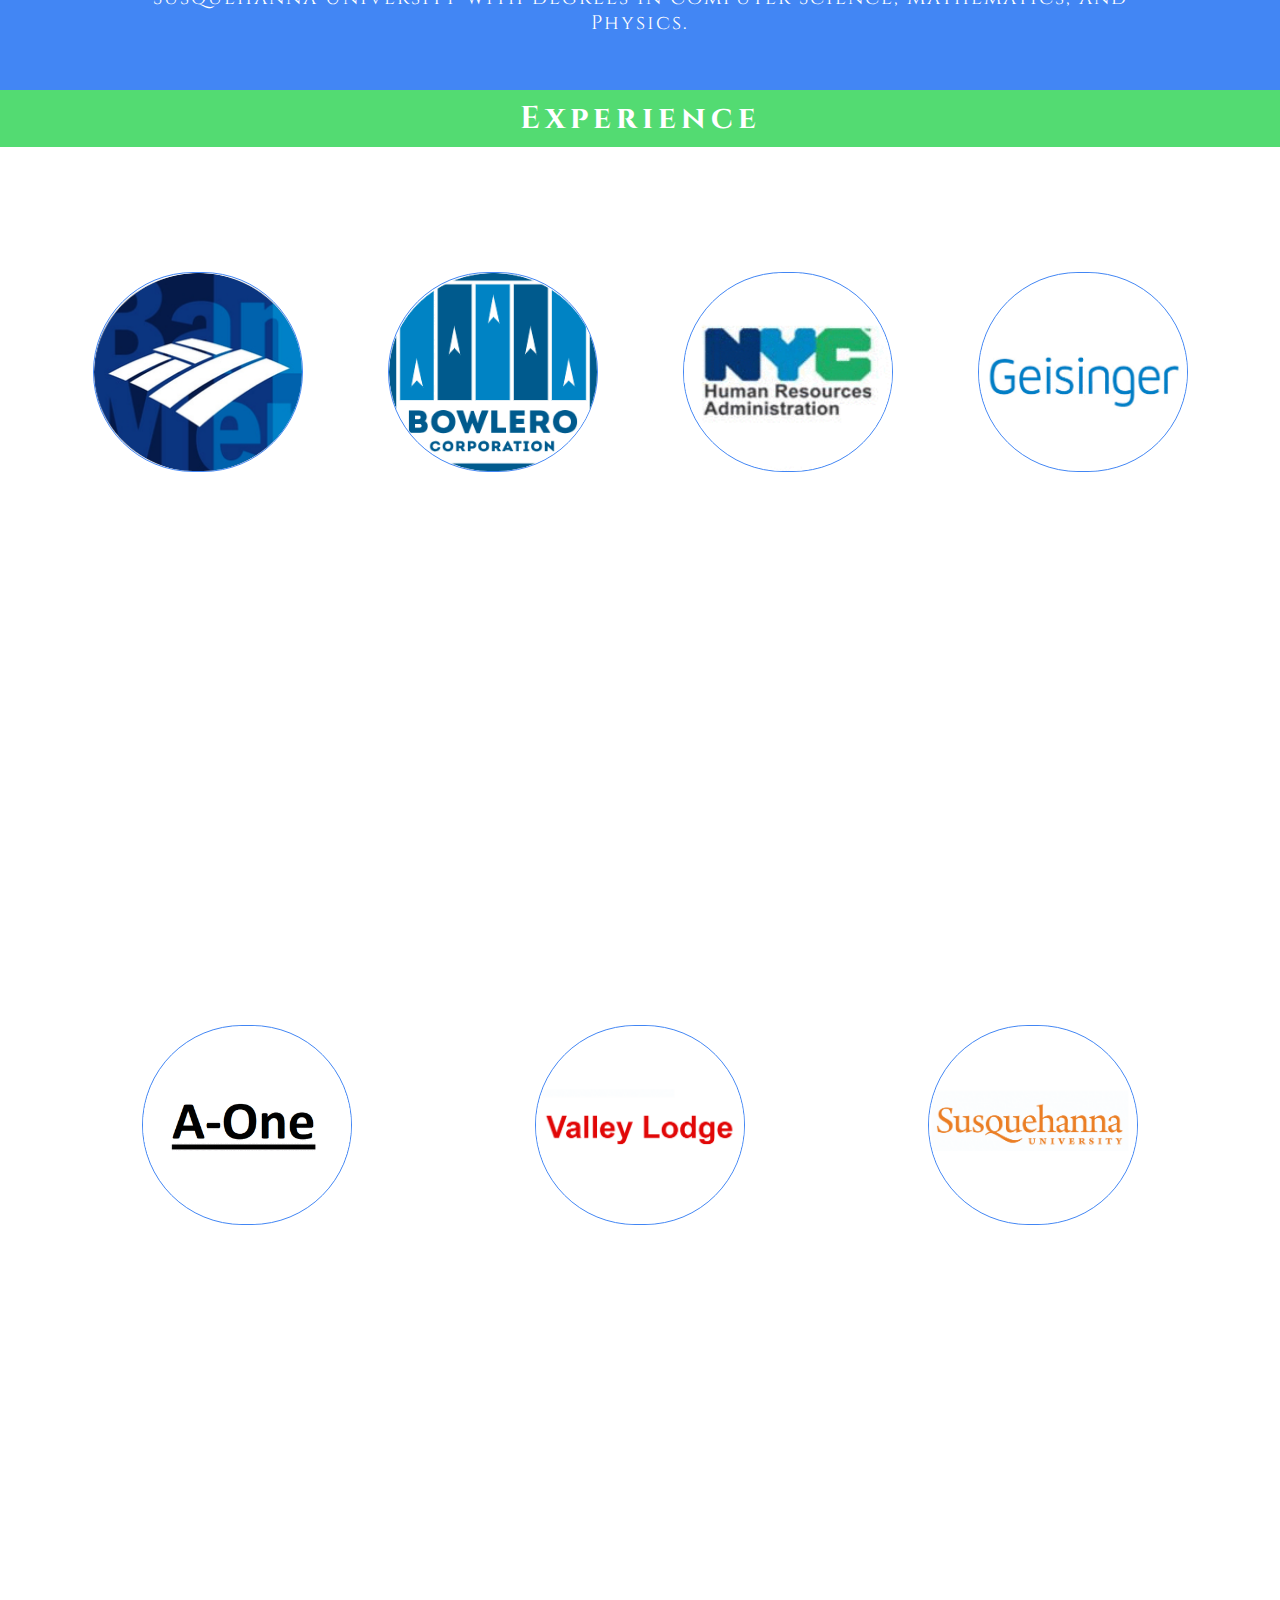
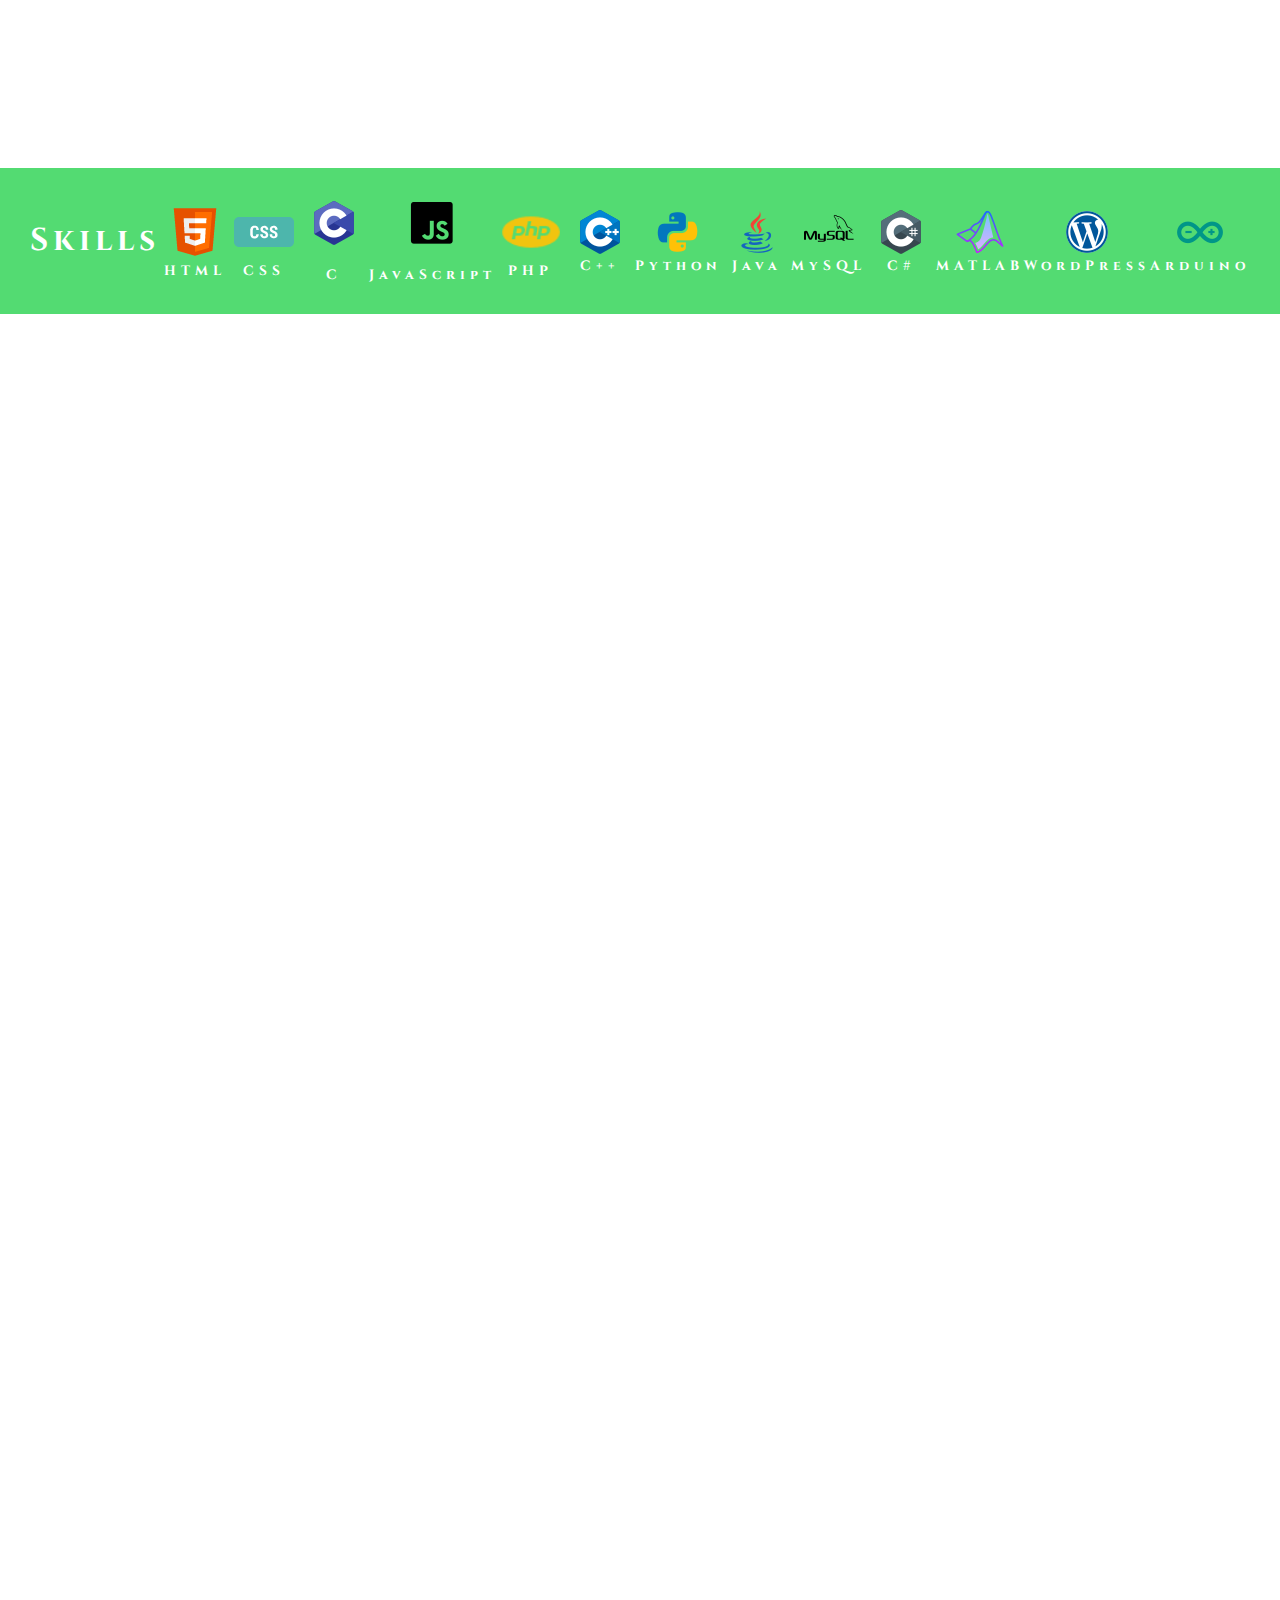
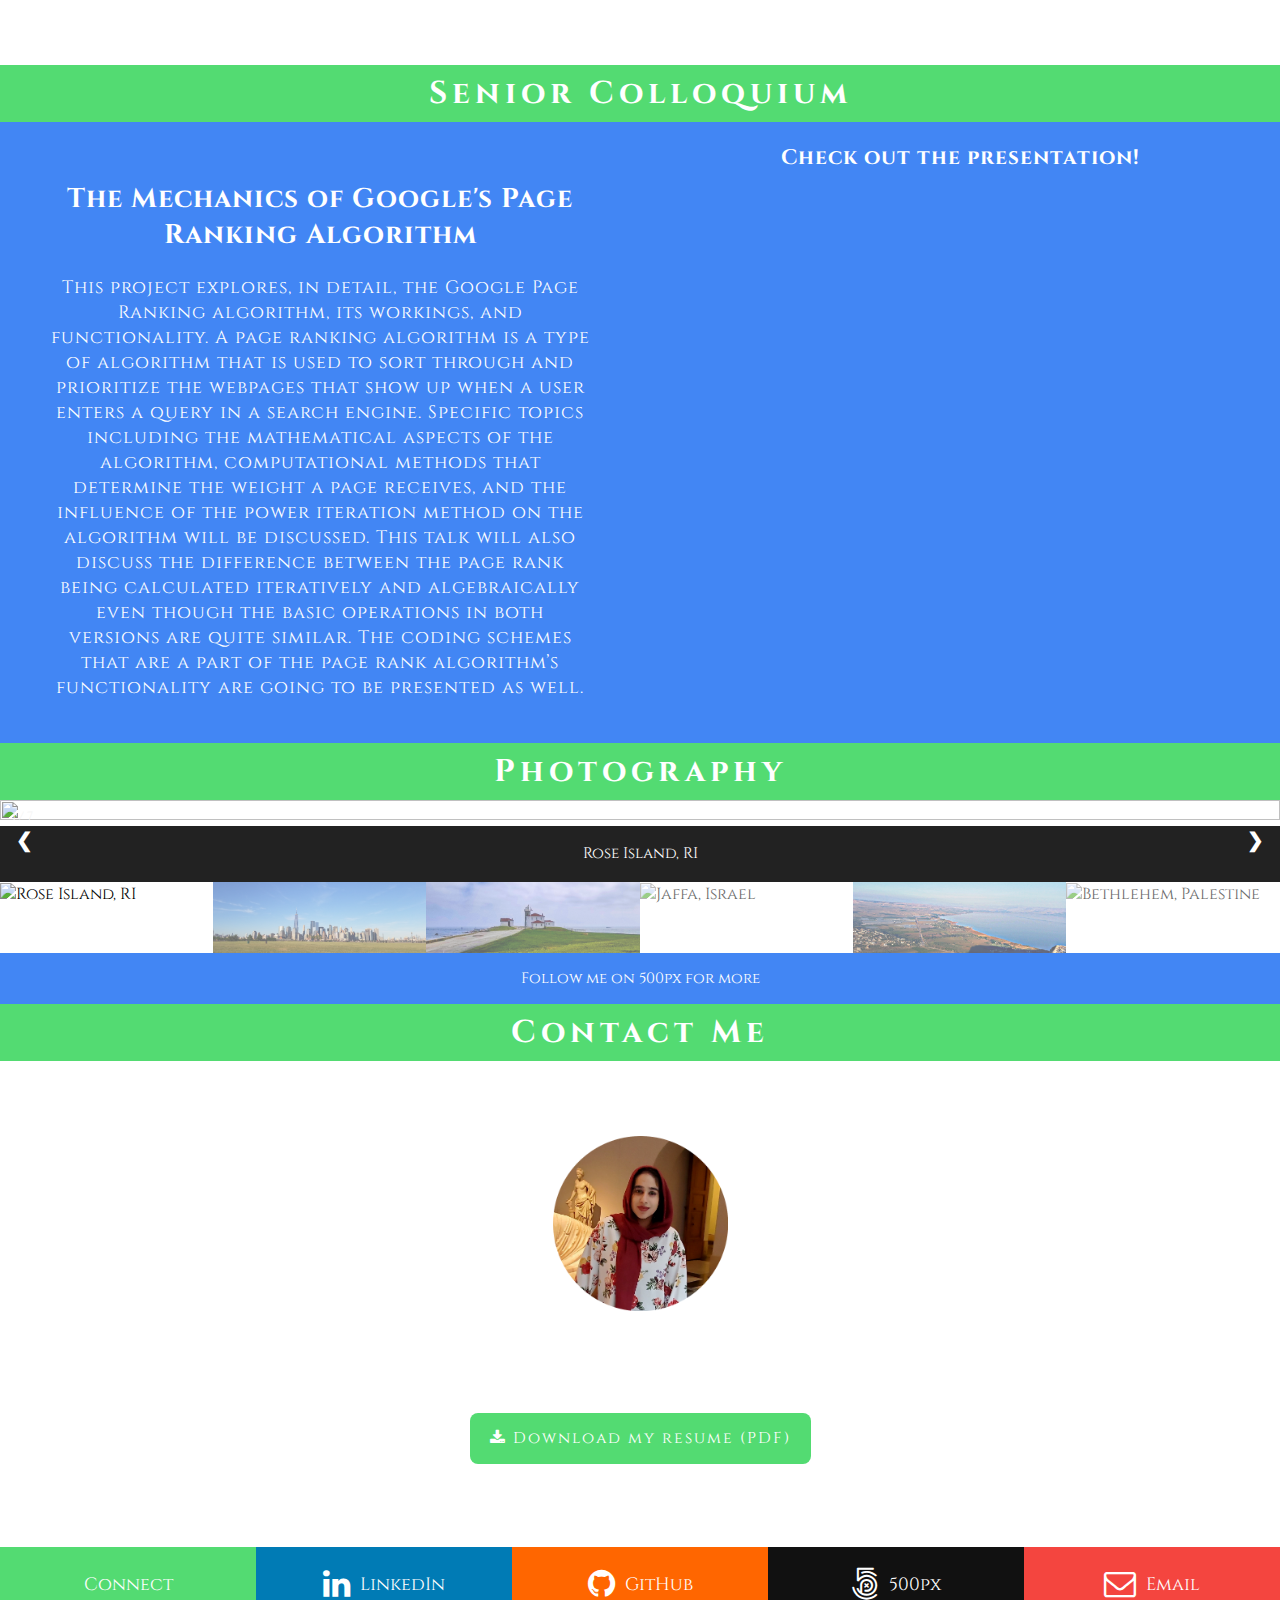
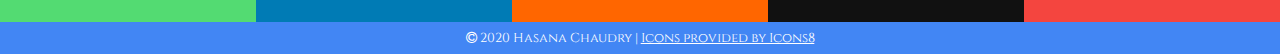
==== commit 0183cae8: "Merge branch 'master' of https://github.com/chaudryh/chaudryh.github.io" ====
--- a/index.html
+++ b/index.html
@@ -156,6 +156,12 @@
 	<a role="button" class="collapsed" data-toggle="collapse" href="#boa" aria-expanded="false" aria-controls="sw"></a>
 </div></center></div>
 
+<div style="flex: 1 1 0;"><br><br><img class="avatar" src="bc.png" height="200px" width="auto"><br><br><b style="font-size:2.5vh;">Bowlero Corporation</b><br><br>
+<center><div id="module" class="container">
+	<p class="collapse" id="bc" aria-expanded="false">In this role I developed and worked on an application that was used to track and increase internal revenue management. As a lead developer on this project, I worked a unique role that was a heavy mixture of data science and software engineering. I used Pandas to create dataframes, manipulate columns, and insert external data given existing revenue data. I implemented the Numpy library to analyze different data trends, organize data, and extract specific arrays. I also worked with and queried a mySQL database on a frequent basis and inserted/modified records in it as well. I created a bulk upload option for users to insert records into the database by manipulating the inserted excel file using Pandas and OS so that it matched the database structure. I used Matplotlib to plot/graph profitable data trends for review by the finance and marketing teams.</p>
+	<a role="button" class="collapsed" data-toggle="collapse" href="#bc" aria-expanded="false" aria-controls="sw"></a>
+</div></center></div>
+	
 <div style="flex: 1 1 0;"><br><br><img class="avatar" src="nyc.gif" height="200px" width="auto"><br><br><b style="font-size:2.5vh;">NYC Department of Human Resources Administration</b><br><br>
 <center><div id="module" class="container">
 	<p class="collapse" id="nyc" aria-expanded="false">At the NYC Department of Human Resources Administration I am a part of a team that is developing an Angular application to manage and distribute monetary assets for child care within New York City. The back end of the web application is built in NodeJS and an ASP .NET framework while the front end entirely utilizes Angular 6 and its dependencies. The application's main components contain grid-like data tables, reactive forms, user control options, search filters, and dynamic menus.</p>
@@ -175,12 +181,6 @@
 with ease on the go. I achieved this by using technologies including Angular, Bootstrap, CSS3 and HTML5.</p>
 	<a role="button" class="collapsed" data-toggle="collapse" href="#discover" aria-expanded="false" aria-controls="sw"></a>
 </div></center></div> -->
-
-<div style="flex: 1 1 0;"><br><br><img class="avatar" src="plg.gif" height="200px" width="auto"><br><br><b style="font-size:2.5vh;">Pennington Law Group</b><br><br>
-<center><div id="module" class="container" >
-	<p class="collapse" id="plg" aria-expanded="false">The Pennington Law Group is a firm of experienced attorneys that practice civil and criminal law based out of South Orange, New Jersey. I was hired as part of a team to revamp the firm’s website to allow for additional functionalities, easy to use admin interfaces, and client base management. My responsibilities included developing a user friendly website that allowed the clients and attorneys to communicate and easily access the websites contents. I stored and updated client records and referrals in databases and generated invoices based on attorney rates and hourly input. The technologies used in developing this project included the Django framework, MongoDB databases, and Python scripts.</p>
-	<a role="button" class="collapsed" data-toggle="collapse" href="#plg" aria-expanded="false" aria-controls="plg"></a>
-</div></center></div>
 
 <div style="flex: 1 1 0;"><br><br><img class="avatar" src="ghs.gif" height="200px" width="auto"><br><br><b style="font-size:2.5vh;">Geisinger Health System</b><br><br>
 <center><div id="module" class="container" style="padding: 0;">
@@ -465,7 +465,7 @@
 
 </section>
 
-<center><div style="font-family: Copperplate Gothic Regular, Cinzel, sans-serif; font-size: 13px; text-decoration: none; background-color: #4286f4; color: white; padding:7px"><i class="fa fa-copyright" aria-hidden="true"></i> 2019 Hasana Chaudry | <a href="https://icons8.com"><span style="color: white; background-color:#4286f4; text-decoration:underline">Icons provided by Icons8</span></a></div></div></center>
+<center><div style="font-family: Copperplate Gothic Regular, Cinzel, sans-serif; font-size: 13px; text-decoration: none; background-color: #4286f4; color: white; padding:7px"><i class="fa fa-copyright" aria-hidden="true"></i> 2020 Hasana Chaudry | <a href="https://icons8.com"><span style="color: white; background-color:#4286f4; text-decoration:underline">Icons provided by Icons8</span></a></div></div></center>
 
 
 <!--<script>   
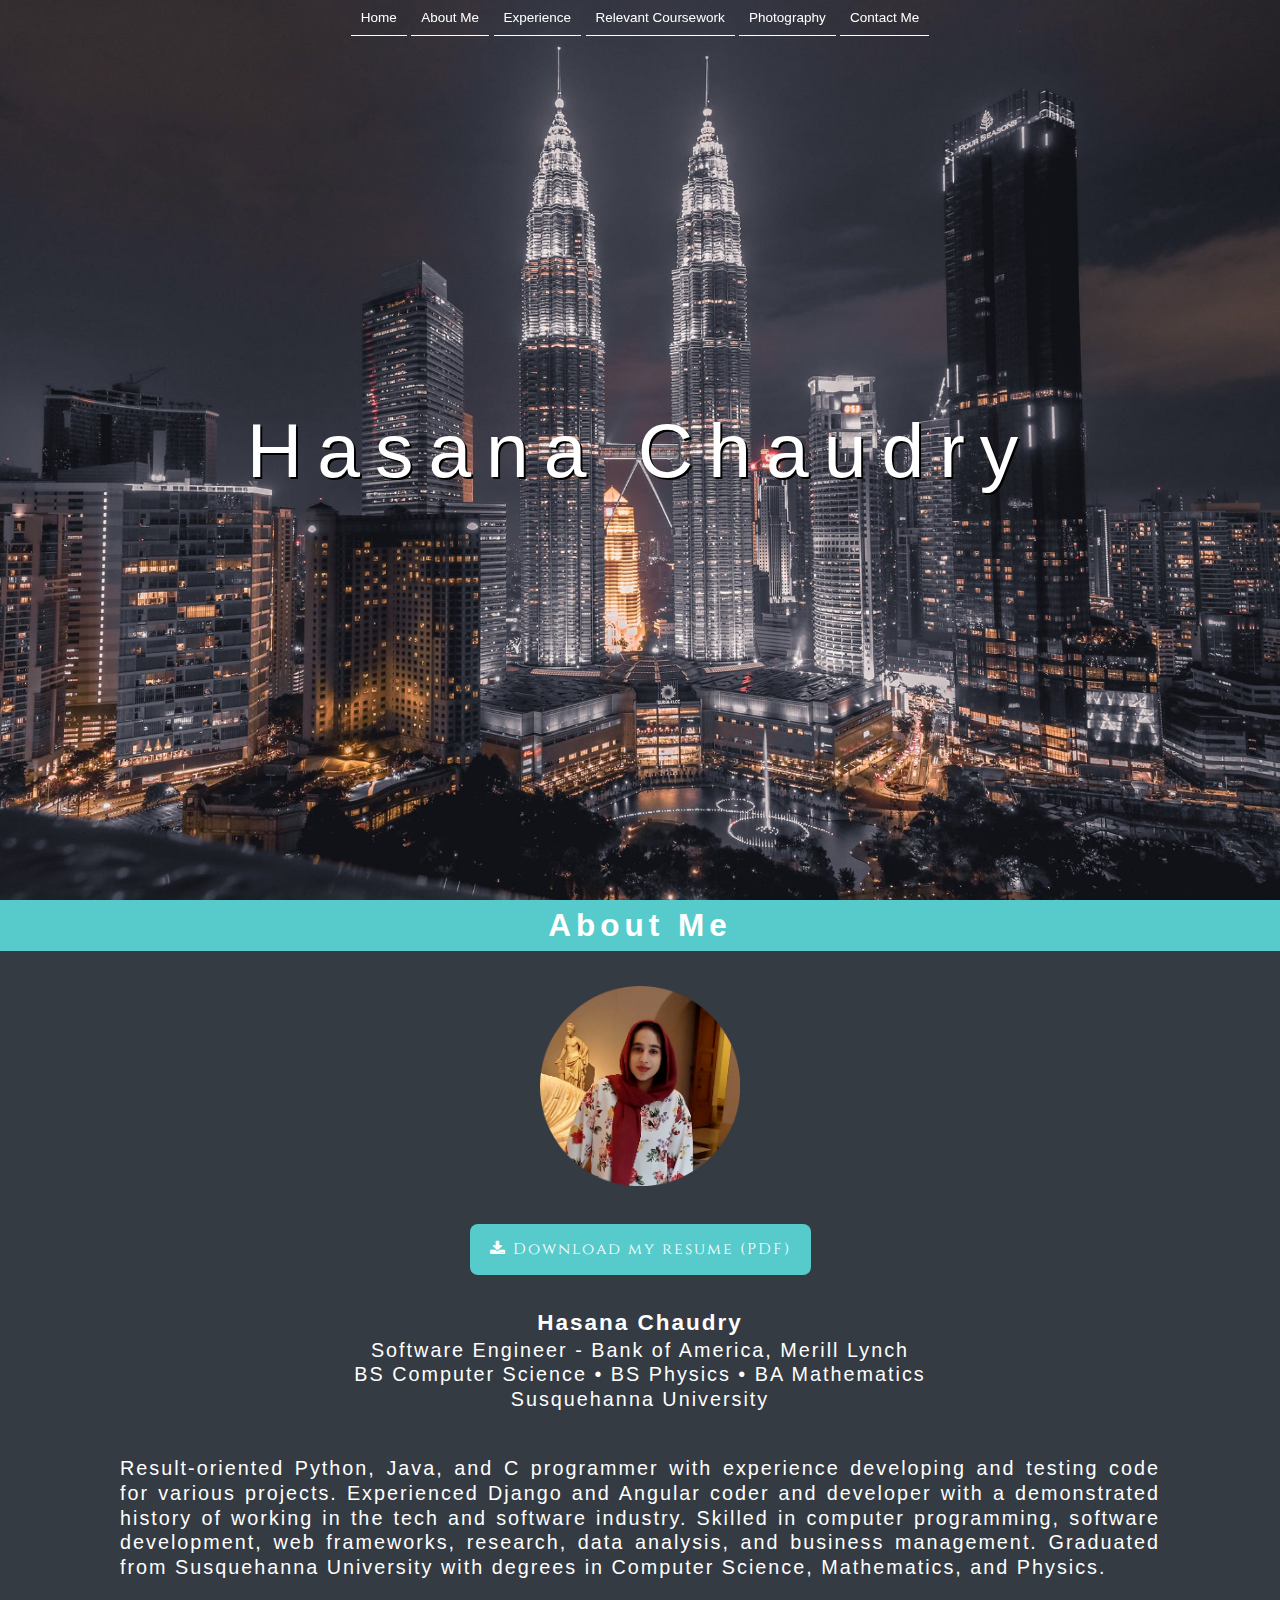
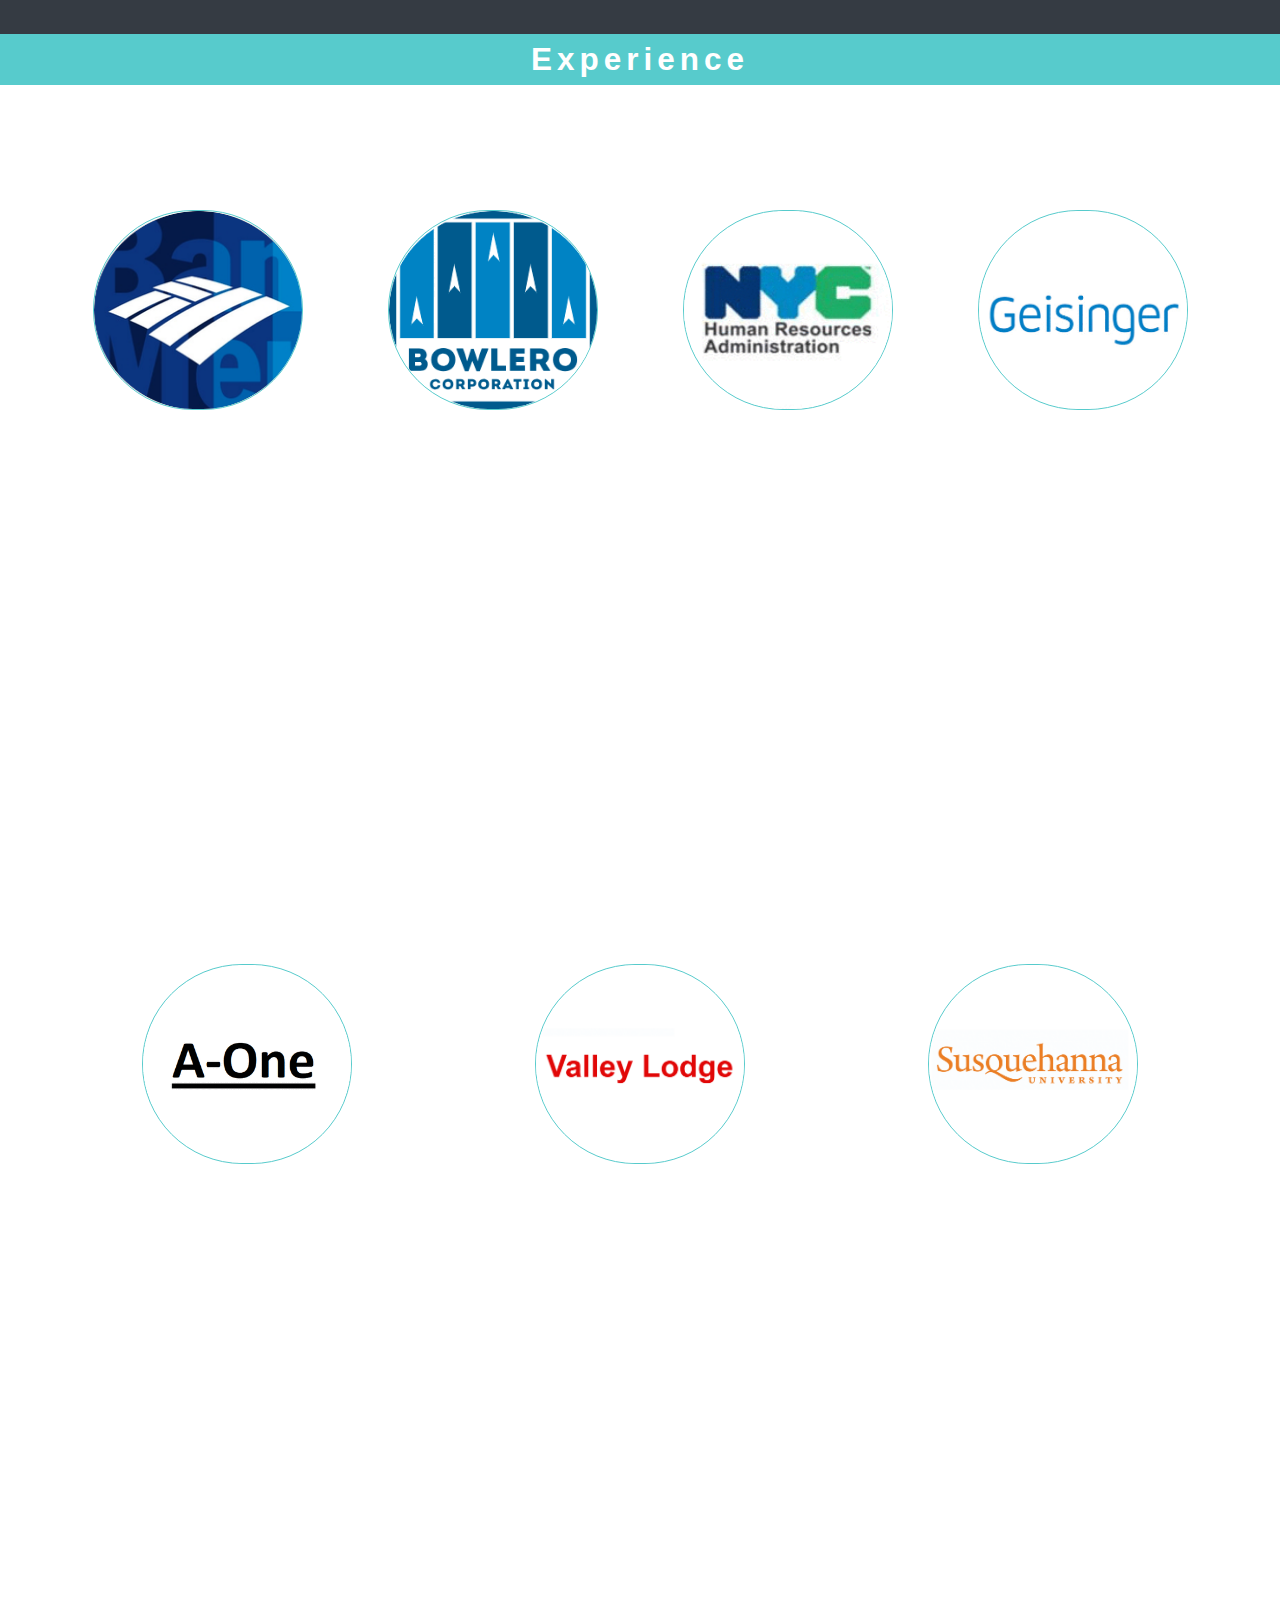
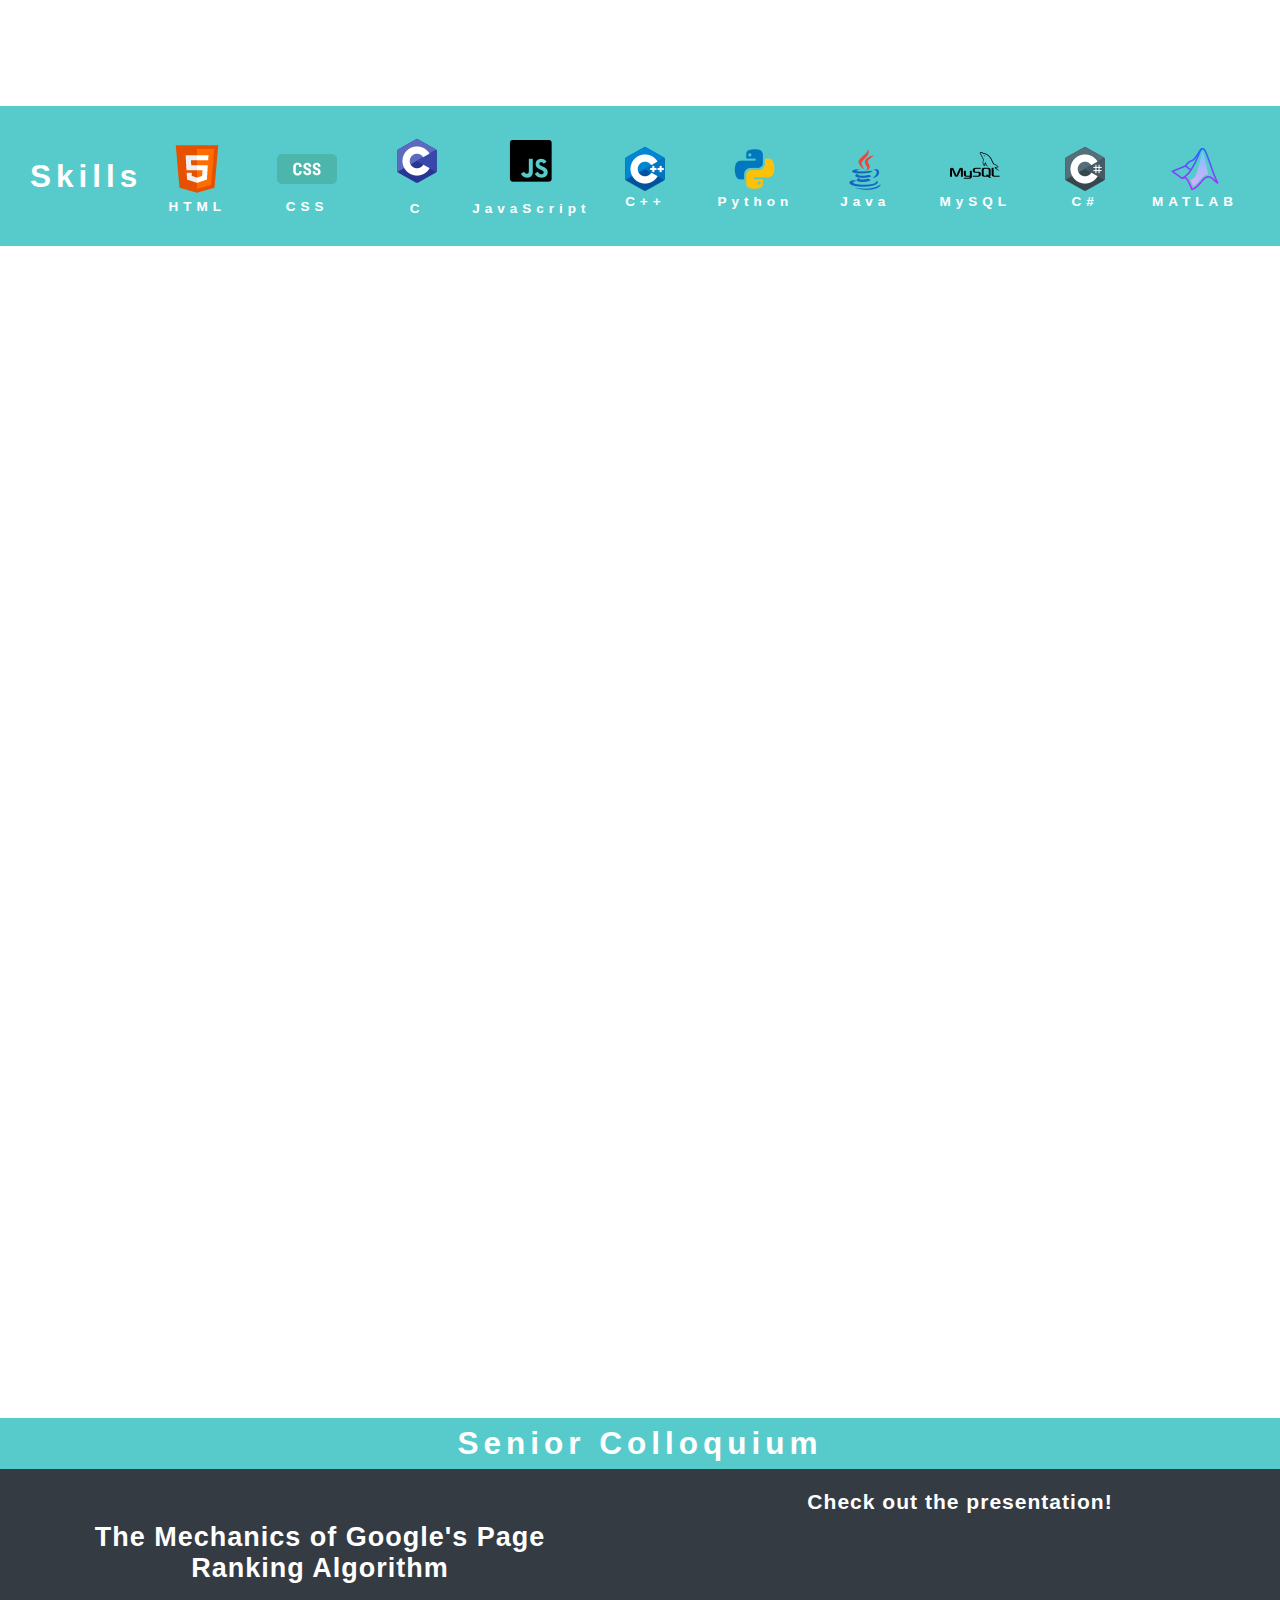
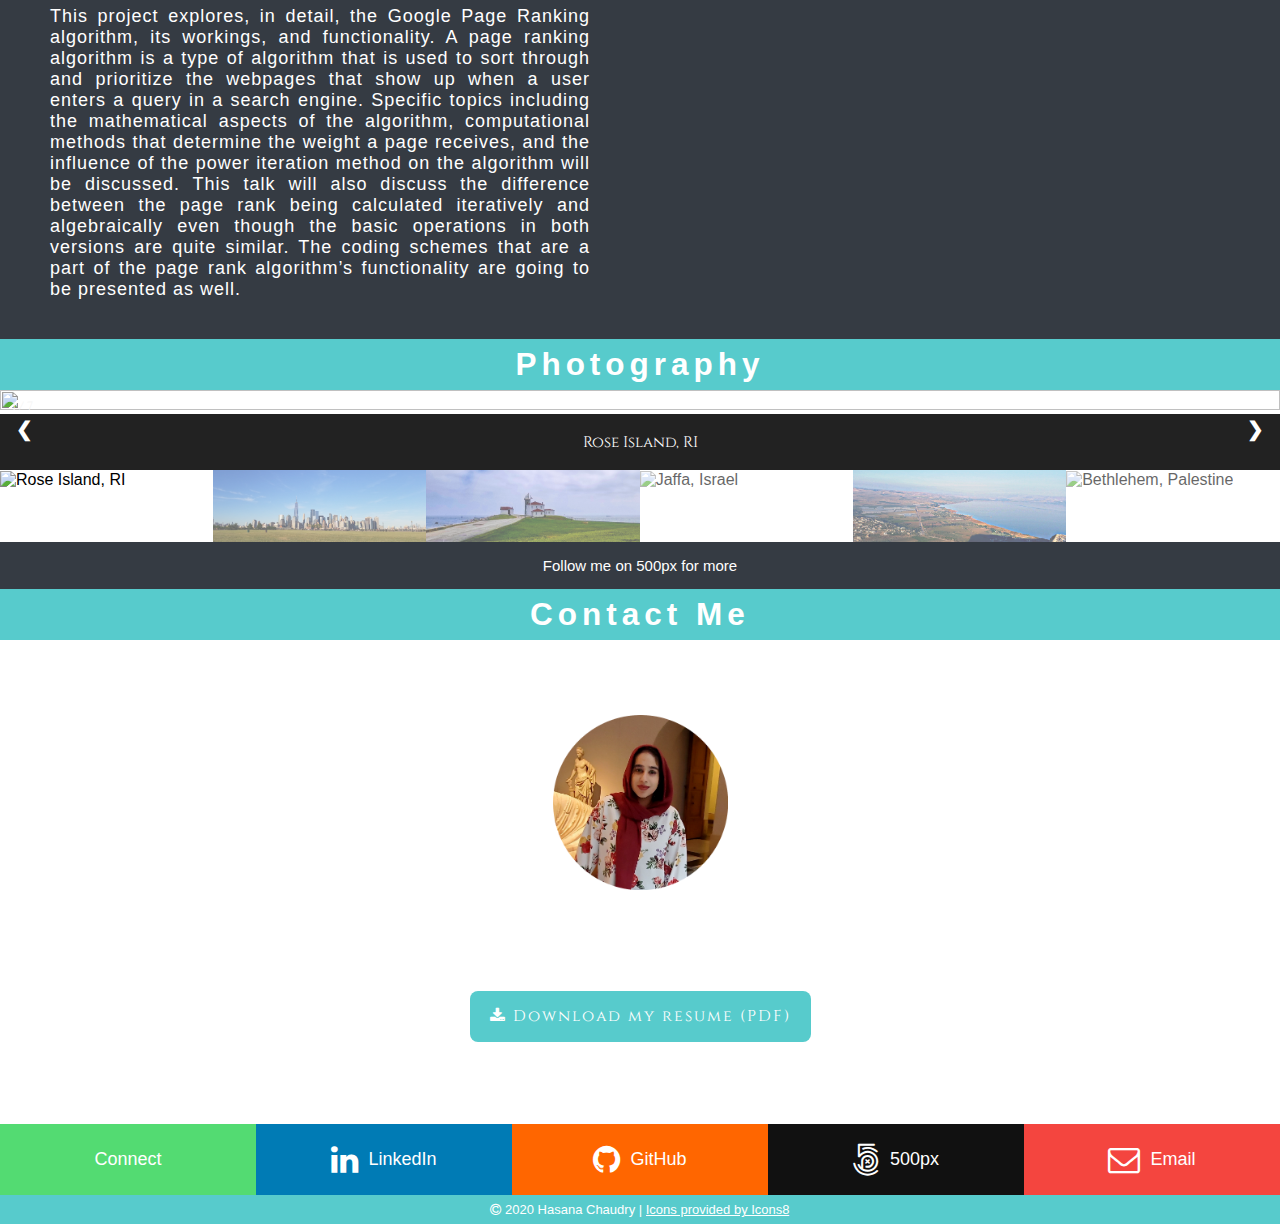
==== commit 78d471bb: "Site rebranding" ====
--- a/index.html
+++ b/index.html
@@ -110,7 +110,7 @@
 			Software Engineer - Bank of America, Merill Lynch <br>
 			BS Computer Science • BS Physics • BA Mathematics<br>
 			Susquehanna University </b><br><br>
-			<p>Result-oriented Python, Java, and C programmer with experience developing and testing code for various projects.  Experienced Django and Angular coder and developer with a demonstrated history of working in the tech and software industry. Skilled in computer programming, software development, web frameworks, research, data analysis, and business management. Graduated from Susquehanna University with degrees in Computer Science, Mathematics, and Physics.</p><br>
+			<p class="justifyText">Result-oriented Python, Java, and C programmer with experience developing and testing code for various projects.  Experienced Django and Angular coder and developer with a demonstrated history of working in the tech and software industry. Skilled in computer programming, software development, web frameworks, research, data analysis, and business management. Graduated from Susquehanna University with degrees in Computer Science, Mathematics, and Physics.</p><br>
 			</center>
 </div>
 	
@@ -152,19 +152,19 @@
  -->
 <div style="flex: 1 1 0;"><br><br><img class="avatar" src="boa.png" height="200px" width="auto"><br><br><b style="font-size:2.5vh;">Bank of America, Merill Lynch</b><br><br>
 <center><div id="module" class="container">
-	<p class="collapse" id="boa" aria-expanded="false">At Bank of America, Merill Lynch I am currently a lead front end Angular developer. I work closely with and manage a team of developers responsible for the design, creation, and support of various application components in Angular 2 and native HTML, CSS, and Javascript. I am responsible for ensuring that the agile software development life cycle structure is closely followed to allow for maximum efficieny and growth throughout the project. I participate in meetings that enable effective communication and coordination between testers, developers, the line of business, and consumers which guarentees successful application releases throughout the year.</p>
+	<p class="collapse justifyText" id="boa" aria-expanded="false">At Bank of America, Merill Lynch I am currently a lead front end Angular developer. I work closely with and manage a team of developers responsible for the design, creation, and support of various application components in Angular 2 and native HTML, CSS, and Javascript. I am responsible for ensuring that the agile software development life cycle structure is closely followed to allow for maximum efficieny and growth throughout the project. I participate in meetings that enable effective communication and coordination between testers, developers, the line of business, and consumers which guarentees successful application releases throughout the year.</p>
 	<a role="button" class="collapsed" data-toggle="collapse" href="#boa" aria-expanded="false" aria-controls="sw"></a>
 </div></center></div>
 
 <div style="flex: 1 1 0;"><br><br><img class="avatar" src="bc.png" height="200px" width="auto"><br><br><b style="font-size:2.5vh;">Bowlero Corporation</b><br><br>
 <center><div id="module" class="container">
-	<p class="collapse" id="bc" aria-expanded="false">In this role I developed and worked on an application that was used to track and increase internal revenue management. As a lead developer on this project, I worked a unique role that was a heavy mixture of data science and software engineering. I used Pandas to create dataframes, manipulate columns, and insert external data given existing revenue data. I implemented the Numpy library to analyze different data trends, organize data, and extract specific arrays. I also worked with and queried a mySQL database on a frequent basis and inserted/modified records in it as well. I created a bulk upload option for users to insert records into the database by manipulating the inserted excel file using Pandas and OS so that it matched the database structure. I used Matplotlib to plot/graph profitable data trends for review by the finance and marketing teams.</p>
+	<p class="collapse justifyText" id="bc" aria-expanded="false">In this role I developed and worked on an application that was used to track and increase internal revenue management. As a lead developer on this project, I worked a unique role that was a heavy mixture of data science and software engineering. I used Pandas to create dataframes, manipulate columns, and insert external data given existing revenue data. I implemented the Numpy library to analyze different data trends, organize data, and extract specific arrays. I also worked with and queried a mySQL database on a frequent basis and inserted/modified records in it as well. I created a bulk upload option for users to insert records into the database by manipulating the inserted excel file using Pandas and OS so that it matched the database structure. I used Matplotlib to plot/graph profitable data trends for review by the finance and marketing teams.</p>
 	<a role="button" class="collapsed" data-toggle="collapse" href="#bc" aria-expanded="false" aria-controls="sw"></a>
 </div></center></div>
 	
 <div style="flex: 1 1 0;"><br><br><img class="avatar" src="nyc.gif" height="200px" width="auto"><br><br><b style="font-size:2.5vh;">NYC Department of Human Resources Administration</b><br><br>
 <center><div id="module" class="container">
-	<p class="collapse" id="nyc" aria-expanded="false">At the NYC Department of Human Resources Administration I am a part of a team that is developing an Angular application to manage and distribute monetary assets for child care within New York City. The back end of the web application is built in NodeJS and an ASP .NET framework while the front end entirely utilizes Angular 6 and its dependencies. The application's main components contain grid-like data tables, reactive forms, user control options, search filters, and dynamic menus.</p>
+	<p class="collapse justifyText" id="nyc" aria-expanded="false">At the NYC Department of Human Resources Administration I am a part of a team that is developing an Angular application to manage and distribute monetary assets for child care within New York City. The back end of the web application is built in NodeJS and an ASP .NET framework while the front end entirely utilizes Angular 6 and its dependencies. The application's main components contain grid-like data tables, reactive forms, user control options, search filters, and dynamic menus.</p>
 	<a role="button" class="collapsed" data-toggle="collapse" href="#nyc" aria-expanded="false" aria-controls="sw"></a>
 </div></center></div>
 
@@ -184,14 +184,14 @@
 
 <div style="flex: 1 1 0;"><br><br><img class="avatar" src="ghs.gif" height="200px" width="auto"><br><br><b style="font-size:2.5vh;">Geisinger Health System</b><br><br>
 <center><div id="module" class="container" style="padding: 0;">
-	<p class="collapse" id="ghs" aria-expanded="false">Geisinger Health System is a research and practice medical center headquartered in Central Pennsylvania. Geisinger Center for Health Research is a $21 million research facility on the GHS Danville campus. This facility sponsors academic and medical research on a large scale with access to its large database of electronic health records. I worked as part of an internal software team on this facility that used MRI data from patients’ records provided by Geisinger’s Fornwalt lab to develop an algorithm that mapped out the blood flow within veins and arteries, the workings of both ventricles, and a three-dimensional volumetric representation of the human heart. This algorithm was intended to be used by surgeons in real time in the OR and in general patient care to accurately diagnose diseases, pathogens, and heart conditions.
+	<p class="collapse justifyText" id="ghs" aria-expanded="false">Geisinger Health System is a research and practice medical center headquartered in Central Pennsylvania. Geisinger Center for Health Research is a $21 million research facility on the GHS Danville campus. This facility sponsors academic and medical research on a large scale with access to its large database of electronic health records. I worked as part of an internal software team on this facility that used MRI data from patients’ records provided by Geisinger’s Fornwalt lab to develop an algorithm that mapped out the blood flow within veins and arteries, the workings of both ventricles, and a three-dimensional volumetric representation of the human heart. This algorithm was intended to be used by surgeons in real time in the OR and in general patient care to accurately diagnose diseases, pathogens, and heart conditions.
 	<br><br><br><a href="Research.pdf"  target="_blank" rel="noopener" class="button">Check out the research</a><br><br><br></p>
 	<a role="button" class="collapsed" data-toggle="collapse" href="#ghs" aria-expanded="false" aria-controls="ghs"></a>
 </div></center></div>
 
 <div style="flex: 1 1 0;"><br><br><img class="avatar" src="a1.gif" height="200px" width="auto"><br><br><b style="font-size:2.5vh;">A1 Enterprises</b><br><br>
 <center><div id="module" class="container">
-	<p class="collapse" id="a1" aria-expanded="false">A1 Enterprise is shipping and handling company that manufactures, supplies, and delivers clothing to retailers such as Kohls, Macy’s, TJ Maxx, Target, etc. The company has multiple shipping and storing warehouses along North-Eastern ports in the United States and along ports in Southeast Asian countries. I worked with an internal team employed by A1 Enterprise to develop an inventory software that kept track of the inventory being shipped, the inventory’s worth, updated location, recipient, and manufacturer. We developed a clean user interface for the inventory portal using AngularJS and Bootstrap as well as handled the backend by creating databases in MongoDB that were accessed through Node.js. The software had multiple authenticated user logins that allowed partners to update the status of the inventory that was being handled. </p>
+	<p class="collapse justifyText" id="a1" aria-expanded="false">A1 Enterprise is shipping and handling company that manufactures, supplies, and delivers clothing to retailers such as Kohls, Macy’s, TJ Maxx, Target, etc. The company has multiple shipping and storing warehouses along North-Eastern ports in the United States and along ports in Southeast Asian countries. I worked with an internal team employed by A1 Enterprise to develop an inventory software that kept track of the inventory being shipped, the inventory’s worth, updated location, recipient, and manufacturer. We developed a clean user interface for the inventory portal using AngularJS and Bootstrap as well as handled the backend by creating databases in MongoDB that were accessed through Node.js. The software had multiple authenticated user logins that allowed partners to update the status of the inventory that was being handled. </p>
 	<a role="button" class="collapsed" data-toggle="collapse" href="#a1" aria-expanded="false" aria-controls="a1"></a>
 </div></center></div>
 
@@ -203,13 +203,13 @@
 
 <div style="flex: 1 1 0;"><br><br><img class="avatar" src="vl.gif" height="200px" width="auto"><br><br><b style="font-size:2.5vh;">Valley Lodge</b><br><br>
 <center><div id="module" class="container">
-	<p class="collapse" id="vl" aria-expanded="false">I designed and developed the business' website using Django, Bootstrap, HTML5, CSS3, Python, JavaScript, and other technologies. For the back-end configuration, I used NodeJs, Mandango, and MongoDB. I used form validators to acquire user input and used Django authentication to assist in hiding certain views from certain users. A Model View Tempelate (MVT) architecture was implemented in establishing the views and organizing the html templates. I was also responsible for maintaining the business' databases, invoices, and social media queries regularly.</p>
+	<p class="collapse justifyText" id="vl" aria-expanded="false">I designed and developed the business' website using Django, Bootstrap, HTML5, CSS3, Python, JavaScript, and other technologies. For the back-end configuration, I used NodeJs, Mandango, and MongoDB. I used form validators to acquire user input and used Django authentication to assist in hiding certain views from certain users. A Model View Tempelate (MVT) architecture was implemented in establishing the views and organizing the html templates. I was also responsible for maintaining the business' databases, invoices, and social media queries regularly.</p>
 	<a role="button" class="collapsed" data-toggle="collapse" href="#vl" aria-expanded="false" aria-controls="vl"></a>
 </div></center></div>
 
 <div style="flex: 1 1 0;"><br><br><img class="avatar" src="su.gif" height="200px" width="auto"><br><br><b style="font-size:2.5vh;">Susquehanna University</b><br><br>
 <center><div id="module" class="container">
-	<p class="collapse" id="su" aria-expanded="false">I coded programs in MATLAB to help solve mathematical problems in applied, computational, and quantum physics. More specifically, I dealt with gravitational concepts and topics in variational calculus. These programs were used in an upper level Mathematical Physics course. I also structured the classes, models, and graphs used in the programs. All the necessary graphical user interfaces and dashboards were hand coded. Fields used for data input were appropriately restricted and validated.
+	<p class="collapse justifyText" id="su" aria-expanded="false">I coded programs in MATLAB to help solve mathematical problems in applied, computational, and quantum physics. More specifically, I dealt with gravitational concepts and topics in variational calculus. These programs were used in an upper level Mathematical Physics course. I also structured the classes, models, and graphs used in the programs. All the necessary graphical user interfaces and dashboards were hand coded. Fields used for data input were appropriately restricted and validated.
 	<br><br><br> <a href="https://github.com/chaudryh" target="_blank" rel="noopener" class="button">Check out the programs</a><br><br><br></p>
 	<a role="button" class="collapsed" data-toggle="collapse" href="#su" aria-expanded="false" aria-controls="su"></a>
 </div></center></div>
@@ -220,7 +220,7 @@
 <a name="skills"> </a>
 
 
-<section style="display: flex; background-color: #53db72; color: white; font-family: Copperplate Gothic Regular, Cinzel, sans-serif; font-size: 1.5vh; letter-spacing: 5px;  font-weight: bold; text-align:center; padding: 30px;
+<section style="display: flex; background-color: rgb(87, 203, 204); color: white; font-family: Helvetica; font-size: 1.5vh; letter-spacing: 5px;  font-weight: bold; text-align:center; padding: 30px;
 align-items: center; flex-flow: row wrap; justify-content: space-around;">
 
 <div style="flex: none; font-size: 3.5vh; letter-spacing: 5px;  font-weight: bold;">Skills</div>
@@ -241,9 +241,9 @@
 <img src="[data-uri]" width="50" height="50">
 	<br><br>JavaScript<br></div>
 	
-	<div style="flex: 1 1 0;">
+	<!-- <div style="flex: 1 1 0;">
 <img alt="PHP" src="[data-uri]" width="60" height="60">
-	<br>PHP<br></div>
+	<br>PHP<br></div> -->
 	
 	<div style="flex: 1 1 0;">
 <img src="[data-uri]" width="50" height="50">
@@ -269,13 +269,13 @@
 <img src="[data-uri]" width="50" height="50">
 	<br>MATLAB<br></div>
 	
-	<div style="flex: 1 1 0;">
+	<!-- <div style="flex: 1 1 0;">
 <img src="[data-uri]" width="50" height="50">
 	<br>WordPress<br></div>
 	
 	<div style="flex: 1 1 0;">
 <img src="[data-uri]" width="50" height="50">
-	<br>Arduino</div>
+	<br>Arduino</div> -->
 	
 </section>
 
@@ -319,9 +319,9 @@
 <br>
 </section>
 
-<div style="background-color: #53db72; color: white; font-family: Copperplate Gothic Regular, Cinzel, sans-serif; font-size: 3.5vh; letter-spacing: 5px;  font-weight: bold; text-align: center; padding: 7px;">Senior Colloquium</div>
-
-<section style="background-color: #4286f4; color: white; font-family: Copperplate Gothic Regular, Cinzel, sans-serif; font-size: 2.2vh;">
+<div style="background-color: rgb(87, 203, 204); color: white; font-family: Helvetica; font-size: 3.5vh; letter-spacing: 5px;  font-weight: bold; text-align: center; padding: 7px;">Senior Colloquium</div>
+
+<section style="background-color: #353b43; color: white; font-family: Helvetica; font-size: 2.2vh;">
 
 <div class="row">
   <!-- <div class="column" >
@@ -329,7 +329,7 @@
   </div> -->
   <center><div class="columnnn" >
 	<center><h2><br>The Mechanics of Google's Page <br>Ranking Algorithm</h2>
-    <p>This project explores, in detail, the Google Page Ranking algorithm, its workings, and functionality. A page ranking algorithm is a type of algorithm that is used to sort through and prioritize the webpages that show up when a user enters a query in a search engine. Specific topics including the mathematical aspects of the algorithm, computational methods that determine the weight a page receives, and the influence of the power iteration method on the algorithm will be discussed. This talk will also discuss the difference between the page rank being calculated iteratively and algebraically even though the basic operations in both versions are quite similar. The coding schemes that are a part of the page rank algorithm’s functionality are going to be presented as well.<br><br></p></center>
+    <p class="justifyText">This project explores, in detail, the Google Page Ranking algorithm, its workings, and functionality. A page ranking algorithm is a type of algorithm that is used to sort through and prioritize the webpages that show up when a user enters a query in a search engine. Specific topics including the mathematical aspects of the algorithm, computational methods that determine the weight a page receives, and the influence of the power iteration method on the algorithm will be discussed. This talk will also discuss the difference between the page rank being calculated iteratively and algebraically even though the basic operations in both versions are quite similar. The coding schemes that are a part of the page rank algorithm’s functionality are going to be presented as well.<br><br></p></center>
   </div></center>
   <div class="columnnn">
     <center><h3>Check out the presentation!</h3>
@@ -413,7 +413,7 @@
   </div>
 </div>
 
-<div style="background-color: #4286f4; 	font-size: 15px; text-align: center; padding: 15px; font-family: Copperplate Gothic Regular, Cinzel, sans-serif; color: white; ">Follow me on 500px for more</div>
+<div style="background-color: #353b43; 	font-size: 15px; text-align: center; padding: 15px; font-family: Helvetica; color: white; ">Follow me on 500px for more</div>
 
 </section>
 
@@ -438,7 +438,7 @@
 
 
 
-<section style="display: flex; font-family: Copperplate Gothic Regular, Cinzel, sans-serif; flex-flow: row wrap;">
+<section style="display: flex; font-family: Helvetica; flex-flow: row wrap;">
 
 	<div class="account" style=" font-size:2vh; text-decoration: none; color: white; background-color:#53db72">Connect</div>
 
@@ -465,7 +465,7 @@
 
 </section>
 
-<center><div style="font-family: Copperplate Gothic Regular, Cinzel, sans-serif; font-size: 13px; text-decoration: none; background-color: #4286f4; color: white; padding:7px"><i class="fa fa-copyright" aria-hidden="true"></i> 2020 Hasana Chaudry | <a href="https://icons8.com"><span style="color: white; background-color:#4286f4; text-decoration:underline">Icons provided by Icons8</span></a></div></div></center>
+<center><div style="font-family: Helvetica; font-size: 13px; text-decoration: none; background-color: rgb(87, 203, 204); color: white; padding:7px"><i class="fa fa-copyright" aria-hidden="true"></i> 2020 Hasana Chaudry | <a href="https://icons8.com"><span style="color: white; background-color:rgb(87, 203, 204); text-decoration:underline">Icons provided by Icons8</span></a></div></div></center>
 
 
 <!--<script>   
--- a/main.css
+++ b/main.css
@@ -3,7 +3,8 @@
   height: 100%;
   margin: 0;
   background-color: none;
-  font-family: Copperplate, Copperplate Gothic Light, Cinzel, fantasy;
+  /* font-family: Copperplate, Copperplate Gothic Light, Cinzel, fantasy; */
+  font-family: Helvetica;
   /* margin: auto; */
 	
 }
@@ -13,11 +14,12 @@
 height: 100%;
 width: 100%;
 vertical-align: middle;
+background-color: rgba(0, 0, 0, 0);
 }
 
 .welcome{
 	height: 100%;
-	background-image: url(background2_old.jpg); 
+	background-image: url(nightorange.png); 
 	background-size: cover; 
 	background-position: center;
 	background-repeat: no-repeat; 
@@ -27,11 +29,13 @@
 }
 h1{
 	color:white;
-	font-size: 7vw;
+	font-size: 6vw;
 	font-weight: 55;
 	letter-spacing: 15px; 
-	font-family: Copperplate Gothic Light, Cinzel, sans-serif;
+	/* font-family: Copperplate Gothic Light, Cinzel, sans-serif; */
+	font-family: Helvetica;
 	text-align:center;
+	text-shadow: 2px 2px black;
 	/* left:50%; */
 	/* top:50%; */
 
@@ -52,9 +56,10 @@
 }
 
 .pagetitle{
-	background-color: #53db72;
+	background-color: rgb(87, 203, 204);
 	color: white;
-	font-family: Copperplate Gothic Regular, Cinzel, sans-serif;
+	/* font-family: Copperplate Gothic Regular, Cinzel, sans-serif; */
+	font-family: Helvetica;
 	font-size: 3.5vh;
 	letter-spacing: 5px; 
 	font-weight: bold;
@@ -63,9 +68,10 @@
 }
 
 .aboutme{
-	background-color: #4286f4;
+	background-color: #353b43;
 	color: white;
-	font-family: Copperplate Gothic Regular, Cinzel, sans-serif;
+	/* font-family: Copperplate Gothic Regular, Cinzel, sans-serif; */
+	font-family: Helvetica;
 	letter-spacing: 2px;
 	line-height: 1.25;
 	font-size: 2.2vh;
@@ -75,18 +81,20 @@
 
 .experience{
 	margin: 0;
-	background-image: url(experience.jpg);
+	/* background-image: url(experience.jpg); */
+	background: linear-gradient(rgba(0,0,0,0.6), rgba(0,0,0,0.6)), url(experience2.jpeg);
 	background-size: cover; 
 	background-position: center ; 
 	background-repeat: no-repeat; 
 	background-attachment: fixed;
 	color: white;
-	font-family: Copperplate Gothic Regular, Cinzel, sans-serif;
+	/* font-family: Copperplate Gothic Regular, Cinzel, sans-serif; */
+	font-family: Helvetica;
 	letter-spacing: 2px;
 	line-height: 1.25;
 	font-size: 2vh;
 	padding: 10px 20px;
-	//height: 50vh; 
+	/* height: 50vh;  */
 
 }
 
@@ -104,7 +112,8 @@
   /*float: left;
   display: block;*/
   display: inline-block;  /*??*/
-  font-family: Copperplate Gothic Regular, Cinzel, sans-serif;
+  /* font-family: Copperplate Gothic Regular, Cinzel, sans-serif; */
+  font-family: Helvetica;
   color: white;
   border-bottom: solid 0.5px white;
   text-align: center;
@@ -116,11 +125,11 @@
 
 .topnav a:hover {
   background-color: #ddd;
-  color: #53db72;
+  color: rgb(87, 203, 204);
 }
 
 .activee {
-  color: #53db72;
+  color: rgb(87, 203, 204);
 }
 
 .topnav .icon {
--- a/extra.css
+++ b/extra.css
@@ -55,7 +55,7 @@
 .avatar {
     width:210px;
     margin: 10px;
-    border:1.5px solid #4286f4;
+    border:1.5px solid rgb(87, 203, 204);
     border-radius: 200px;
     -webkit-border-radius: 200px;
     -moz-border-radius: 200px;
@@ -117,7 +117,7 @@
 }
 
 .button{
-	background-color: #53db72;
+	background-color: rgb(87, 203, 204);
 	border-radius: 8px;
 	padding: 15px 20px;
 	font-size: 1.75vh;
@@ -291,3 +291,7 @@
 	text-decoration: none;
 }
 
+.justifyText {
+  text-align: justify;
+}
+
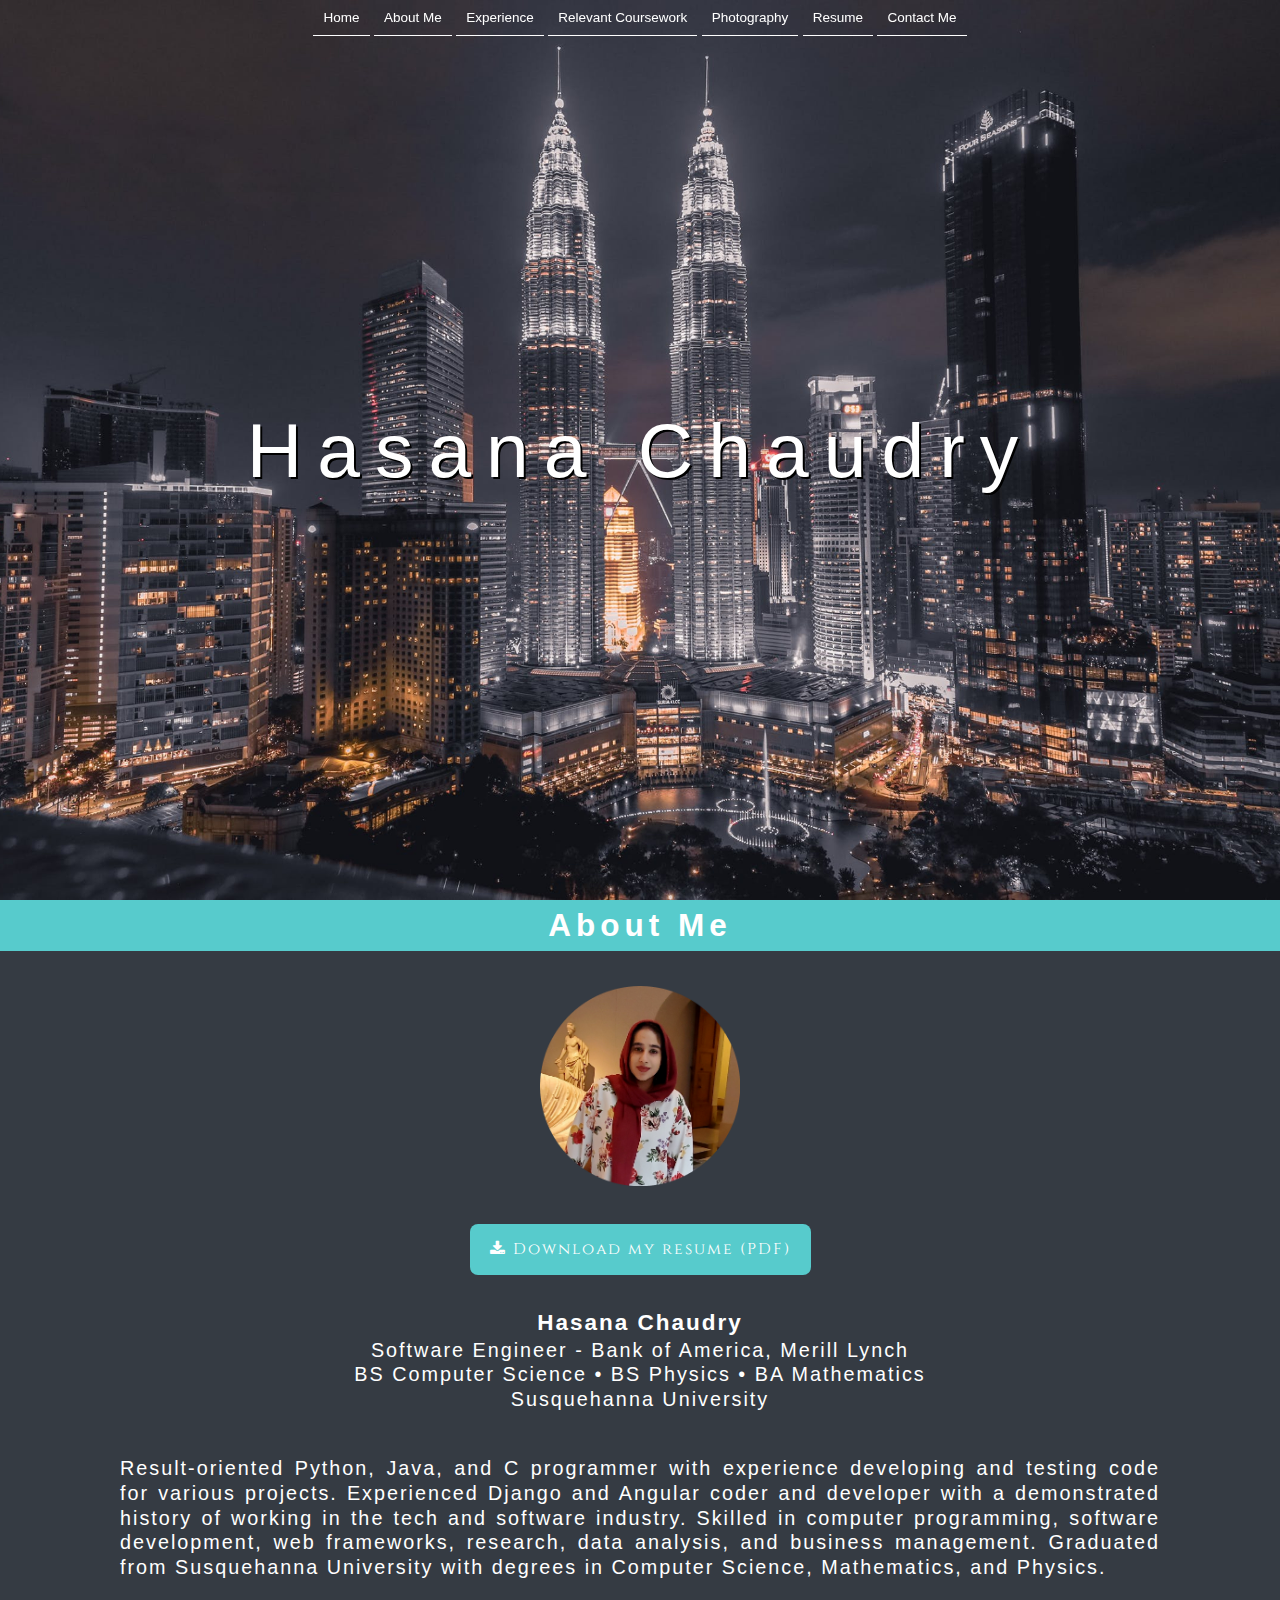
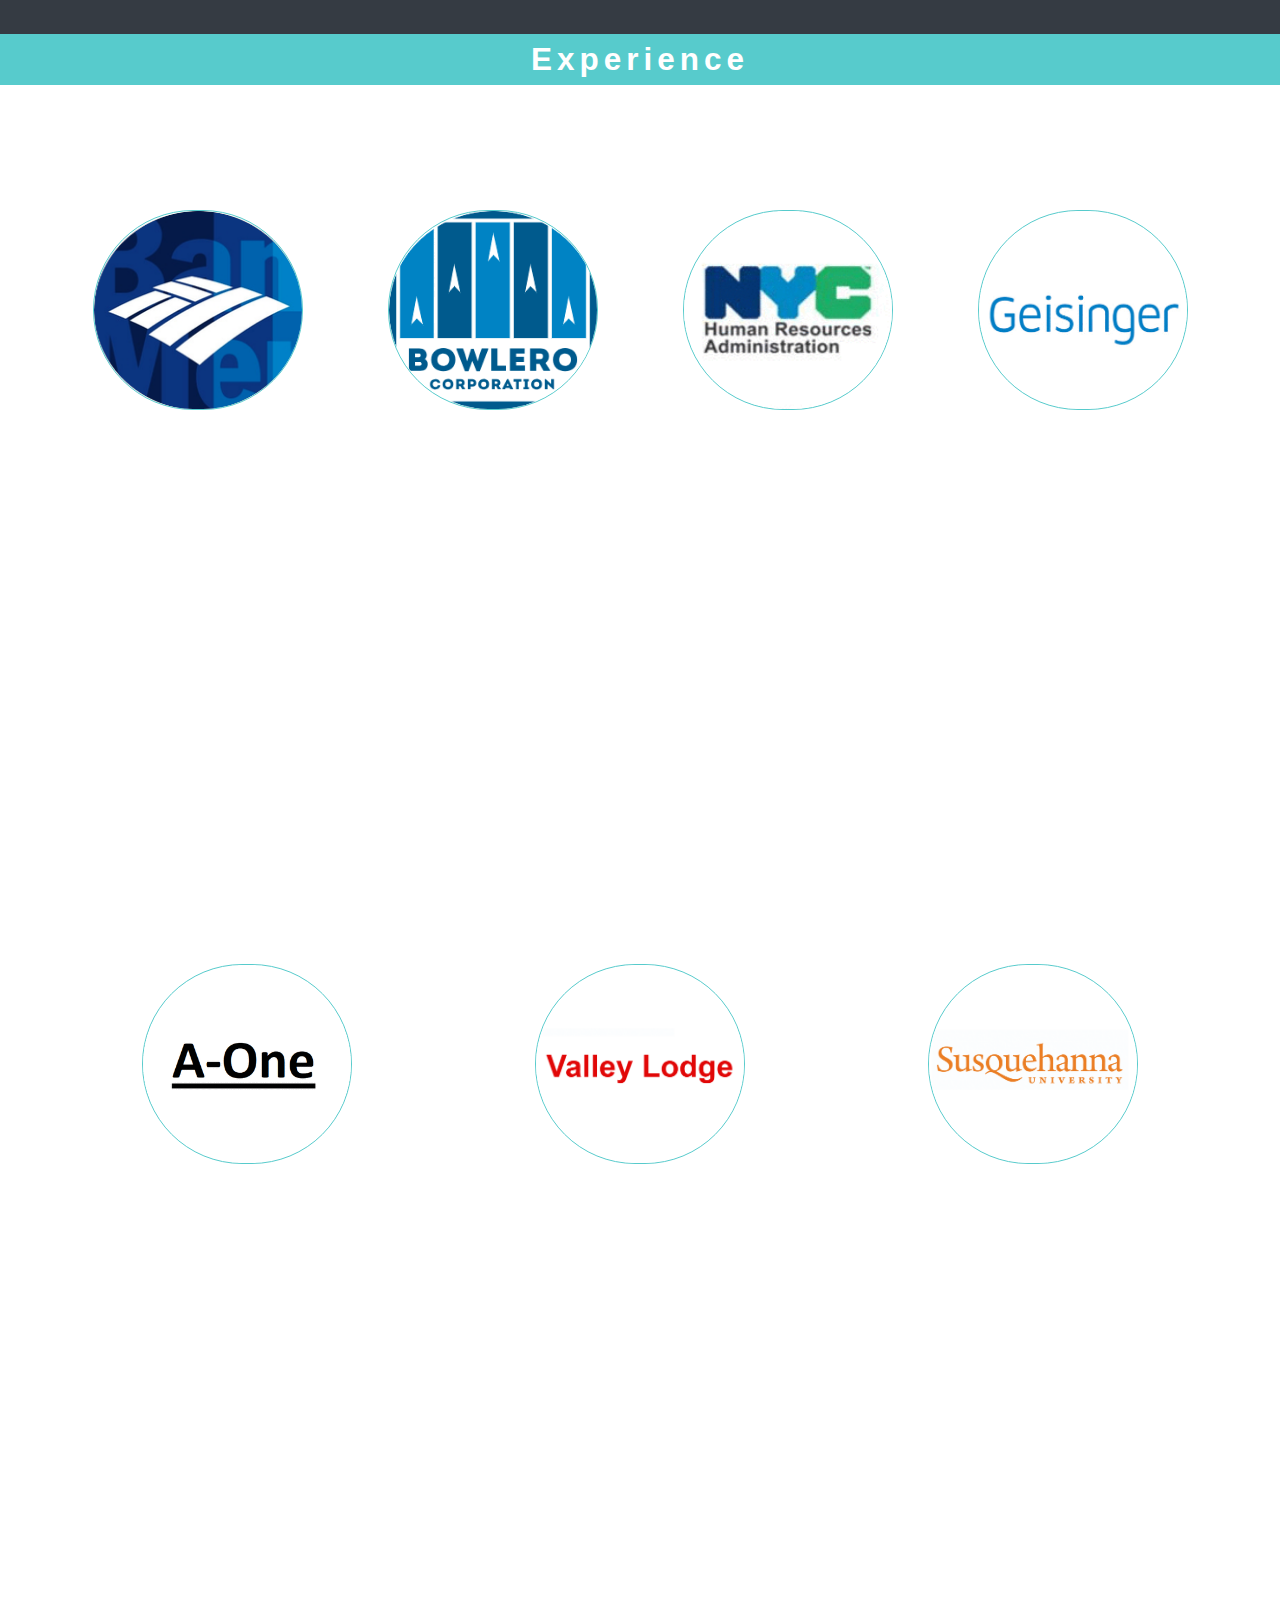
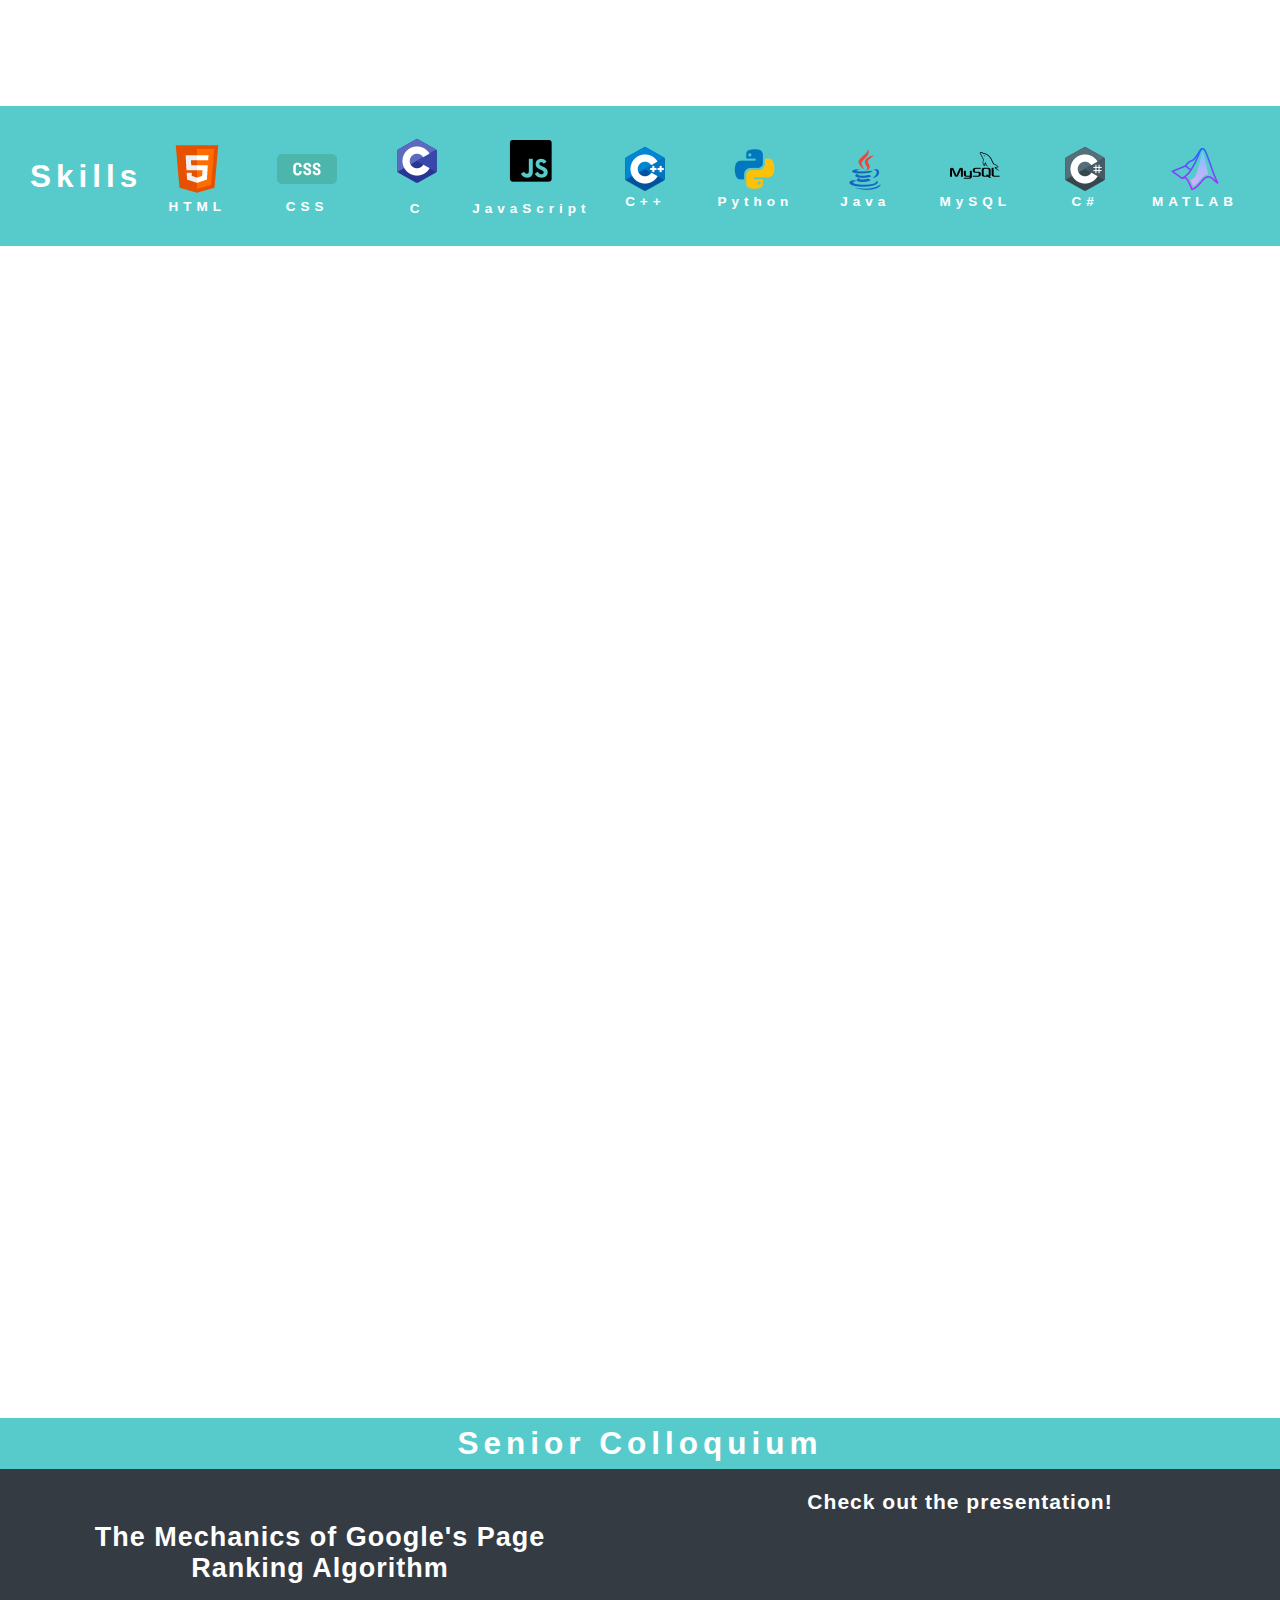
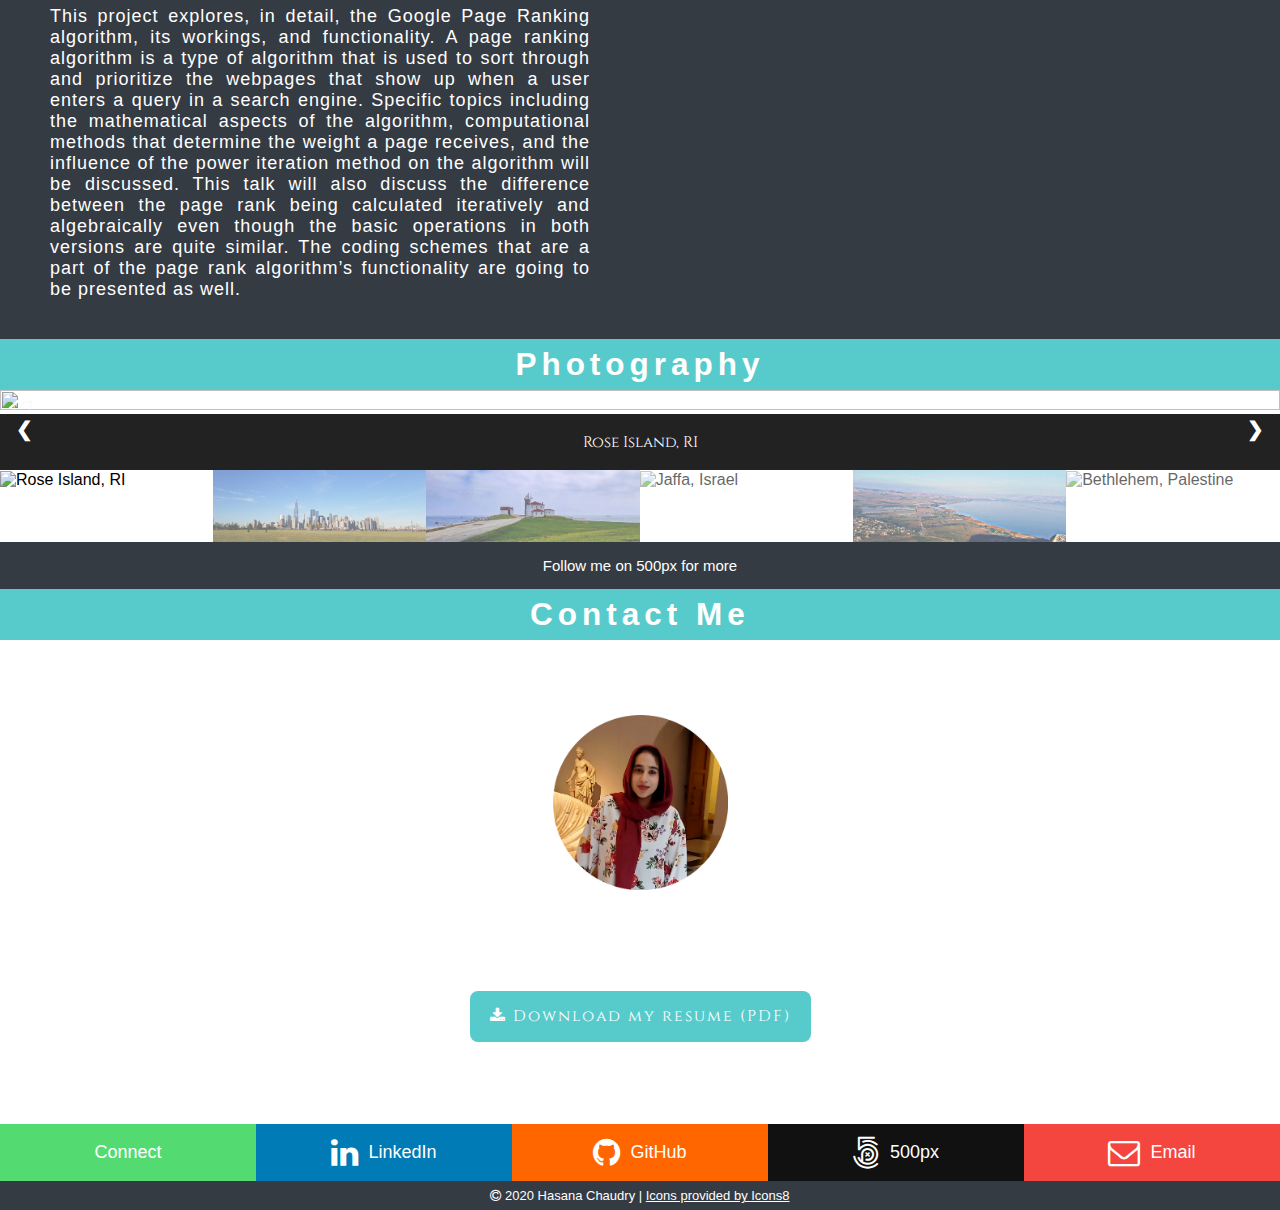
==== commit c131a5cd: "added resume tab" ====
--- a/index.html
+++ b/index.html
@@ -38,7 +38,8 @@
 		  <a href="#experience">Experience</a>
 		  <!--<a href="#skills">Skills</a>-->
 		  <a href="#relevantcoursework">Relevant Coursework</a>
-		  <a href="#photography">Photography</a>
+      <a href="#photography">Photography</a>
+      <a href="Chaudry's Resume.pdf">Resume</a>
 		  <a href="#contact">Contact Me</a>
 		  <a href="javascript:void(0);" class="icon" onclick="myFunction()">
 			<i class="fa fa-bars" style="color:white;"></i>
@@ -465,7 +466,7 @@
 
 </section>
 
-<center><div style="font-family: Helvetica; font-size: 13px; text-decoration: none; background-color: rgb(87, 203, 204); color: white; padding:7px"><i class="fa fa-copyright" aria-hidden="true"></i> 2020 Hasana Chaudry | <a href="https://icons8.com"><span style="color: white; background-color:rgb(87, 203, 204); text-decoration:underline">Icons provided by Icons8</span></a></div></div></center>
+<center><div style="font-family: Helvetica; font-size: 13px; text-decoration: none; background-color: #353b43; color: white; padding:7px"><i class="fa fa-copyright" aria-hidden="true"></i> 2020 Hasana Chaudry | <a href="https://icons8.com"><span style="color: white; background-color:#353b43; text-decoration:underline">Icons provided by Icons8</span></a></div></div></center>
 
 
 <!--<script>   
--- a/extra.css
+++ b/extra.css
@@ -113,7 +113,7 @@
 	flex-direction:row;
 	position: relative;
 	/*min-height: 40px;*/
-	padding: 7px 0;
+	/* padding: 7px 0; */
 }
 
 .button{
@@ -260,11 +260,12 @@
 }
 
 #module p.collapse[aria-expanded="false"] {
-    display: block;
+  display: block;
 	letter-spacing: 1px;
 	font-size: 2.2vh;
-    height: 15em !important;
-    overflow: hidden;	
+  height: 15em !important;
+  overflow: hidden;	
+  padding: 0px 8px;
 	transition: 0.2s;
 	transition-timing-function: ease-out;
 
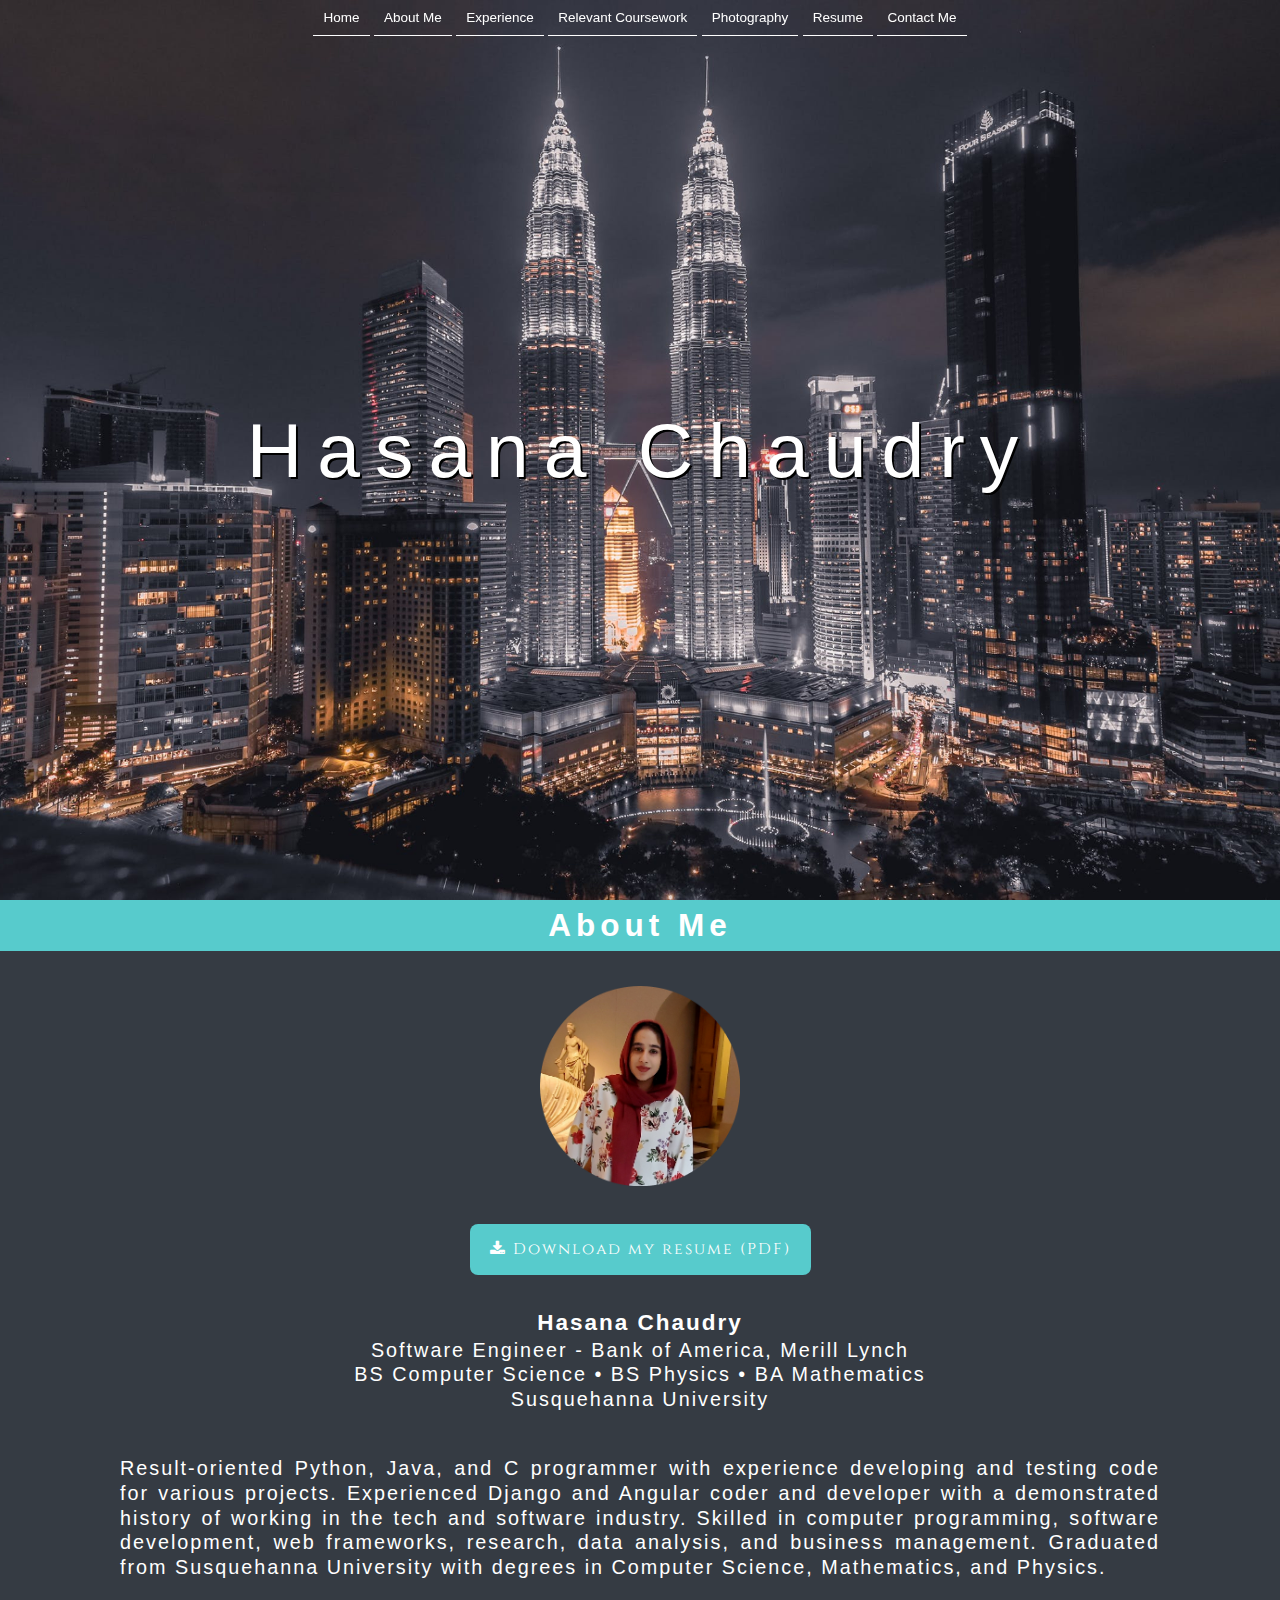
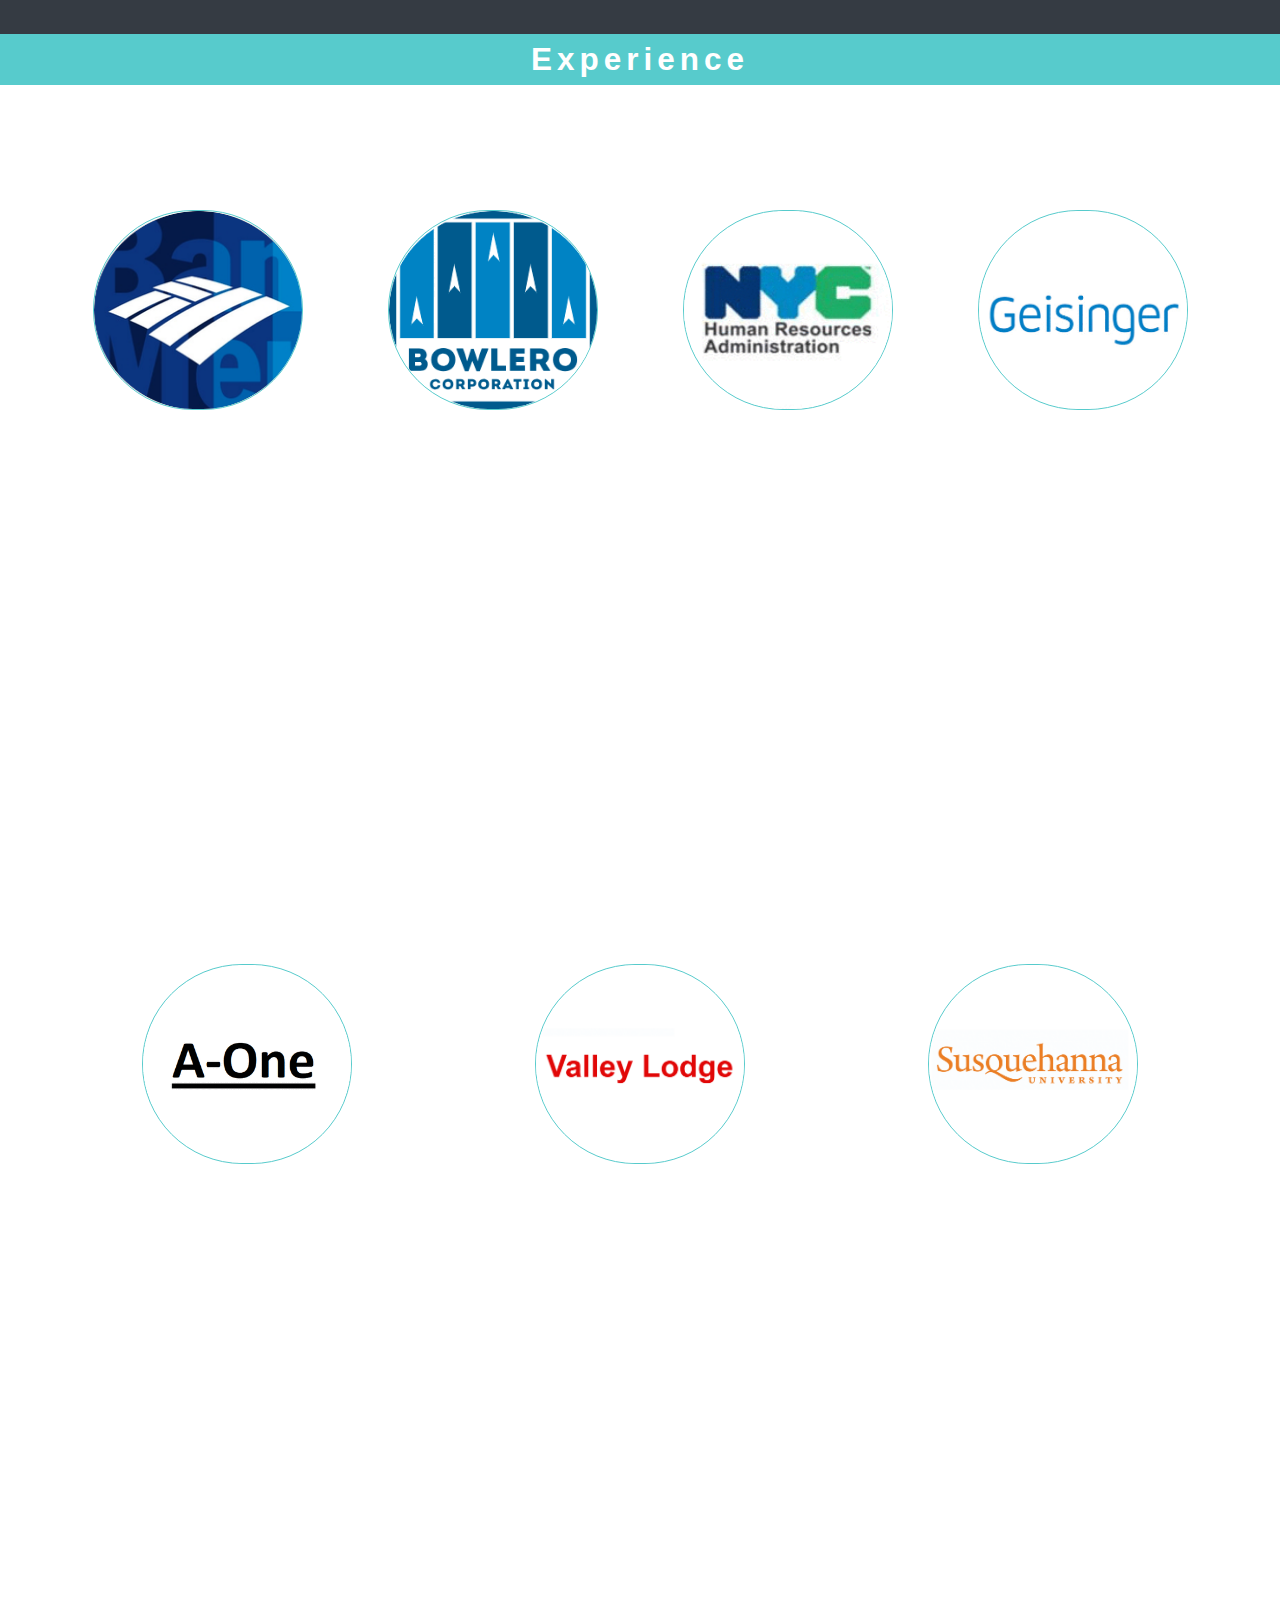
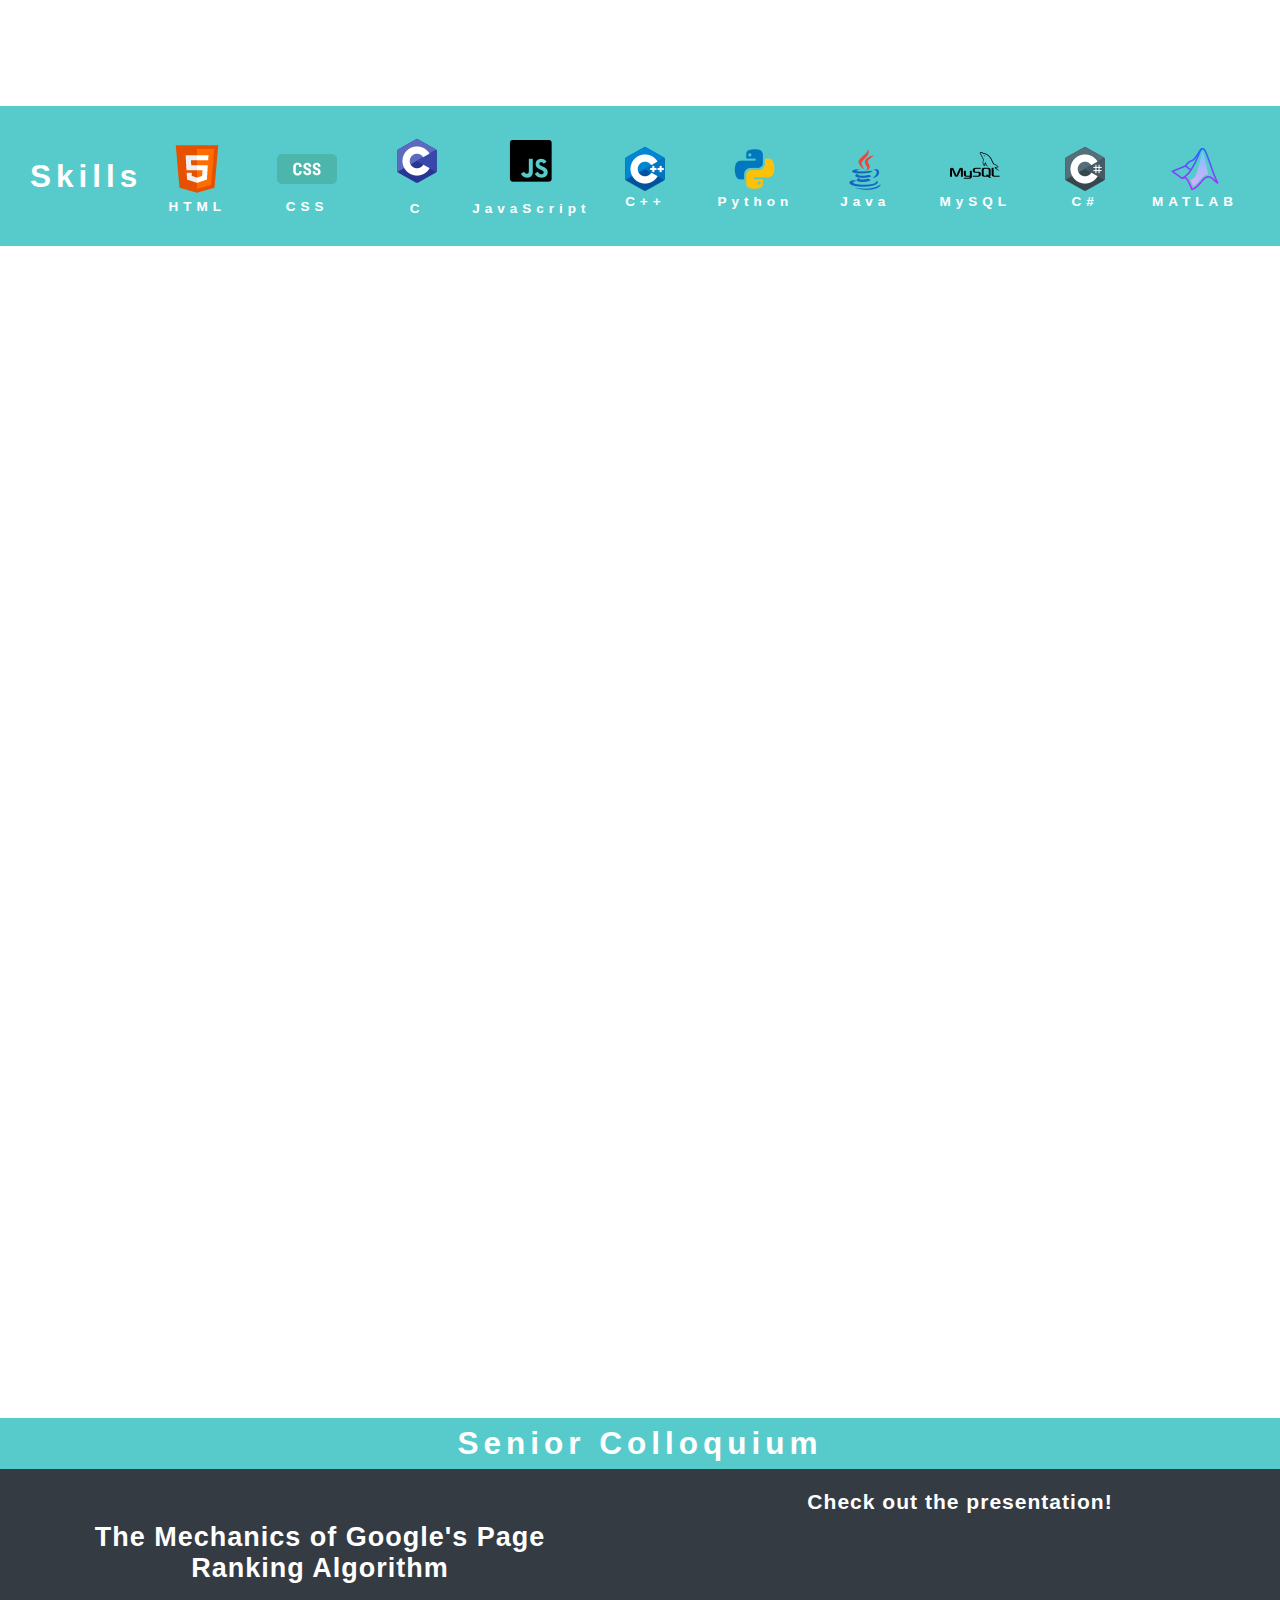
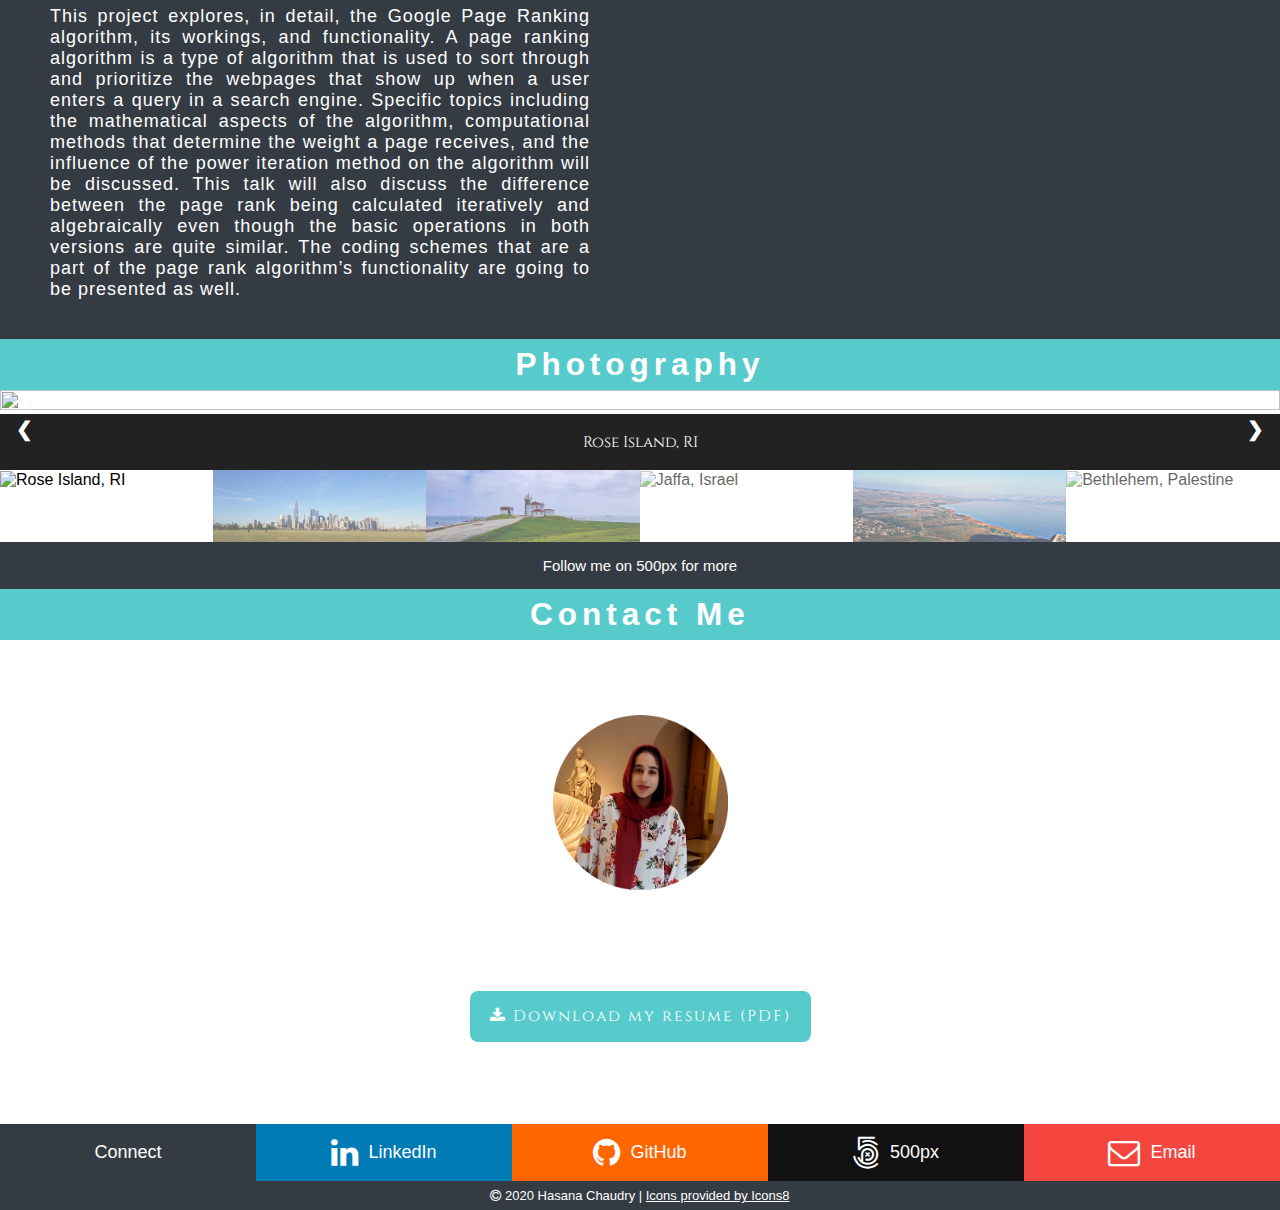
==== commit 62b95c1d: "new tab added for resume link" ====
--- a/index.html
+++ b/index.html
@@ -39,7 +39,7 @@
 		  <!--<a href="#skills">Skills</a>-->
 		  <a href="#relevantcoursework">Relevant Coursework</a>
       <a href="#photography">Photography</a>
-      <a href="Chaudry's Resume.pdf">Resume</a>
+      <a href="Chaudry's Resume.pdf" target="_blank" rel="noopener">Resume</a>
 		  <a href="#contact">Contact Me</a>
 		  <a href="javascript:void(0);" class="icon" onclick="myFunction()">
 			<i class="fa fa-bars" style="color:white;"></i>
@@ -441,7 +441,7 @@
 
 <section style="display: flex; font-family: Helvetica; flex-flow: row wrap;">
 
-	<div class="account" style=" font-size:2vh; text-decoration: none; color: white; background-color:#53db72">Connect</div>
+	<div class="account" style=" font-size:2vh; text-decoration: none; color: white; background-color:#353b43">Connect</div>
 
 	<a href="https://www.linkedin.com/in/hasana-chaudry/"  target="_blank" rel="noopener" class="account" style="background-color:#007bb5">
     <i class="fa fa-linkedin fa-2x" aria-hidden="true"></i>
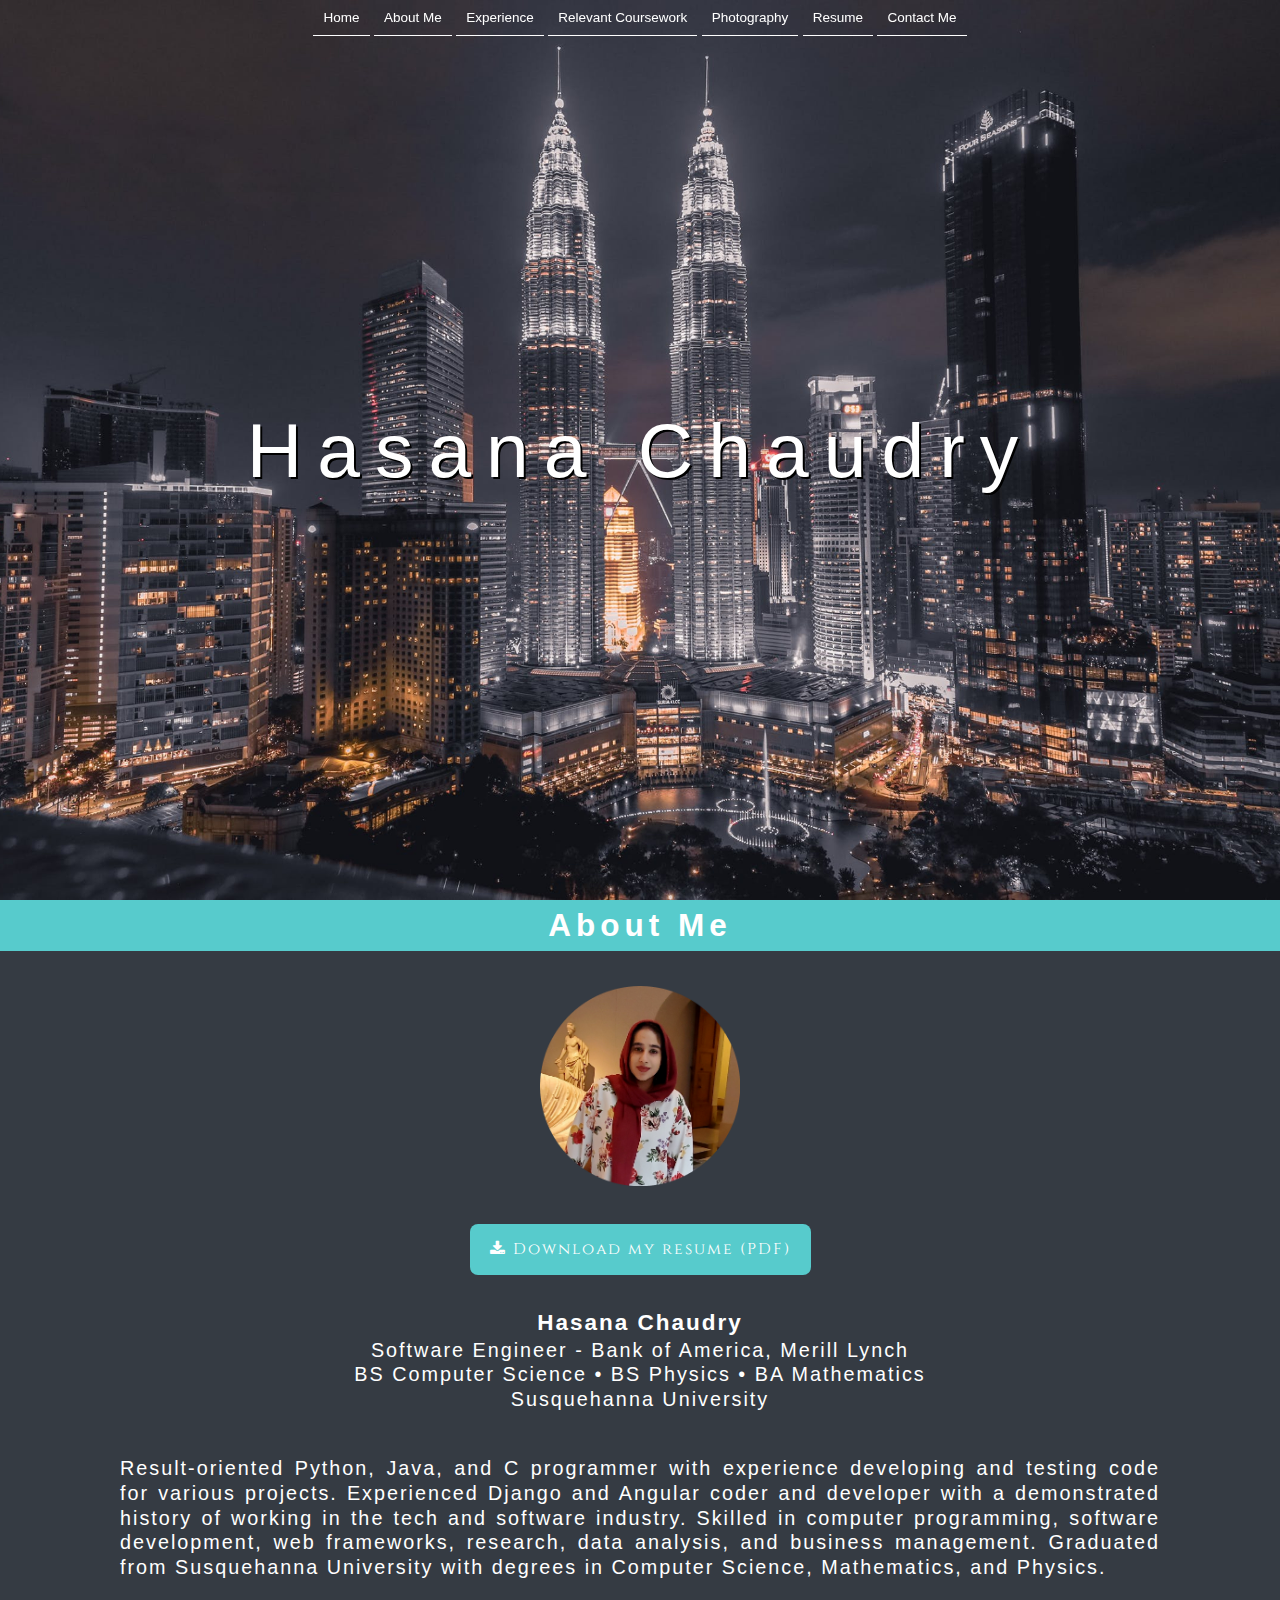
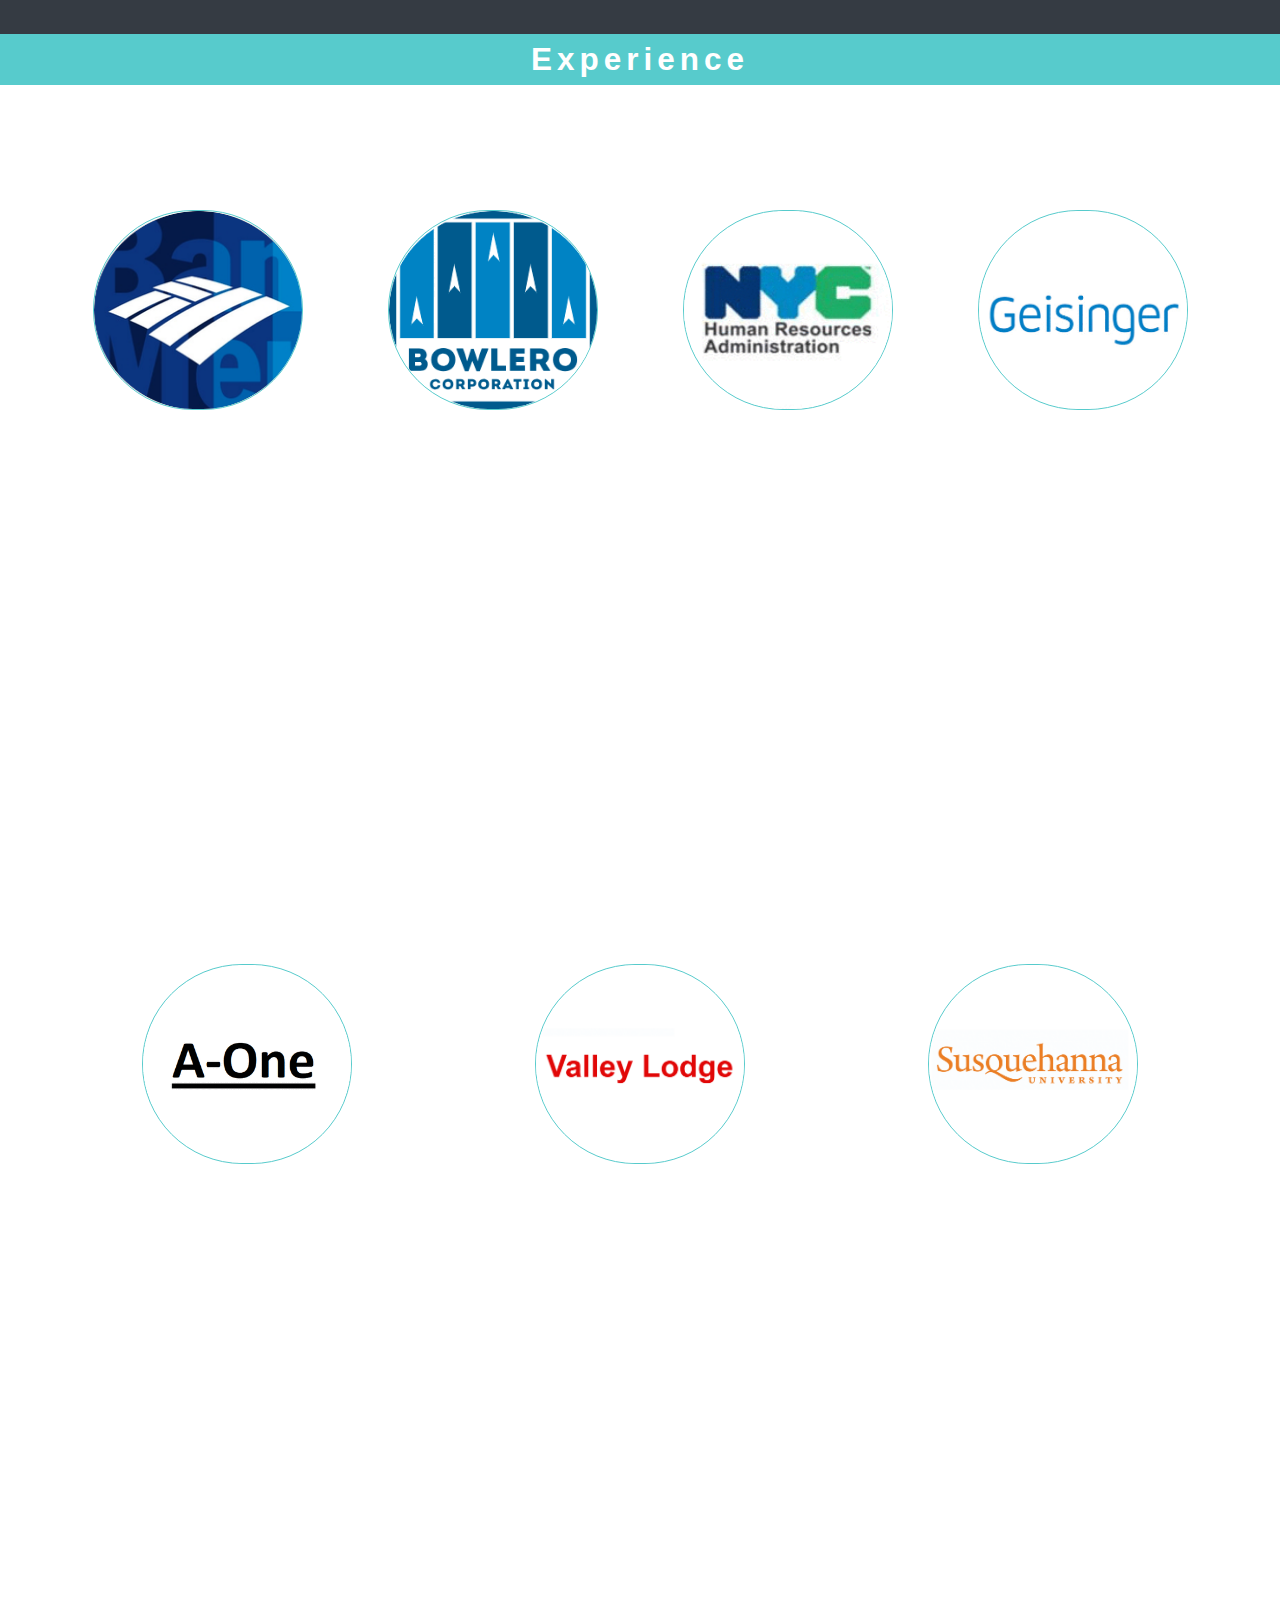
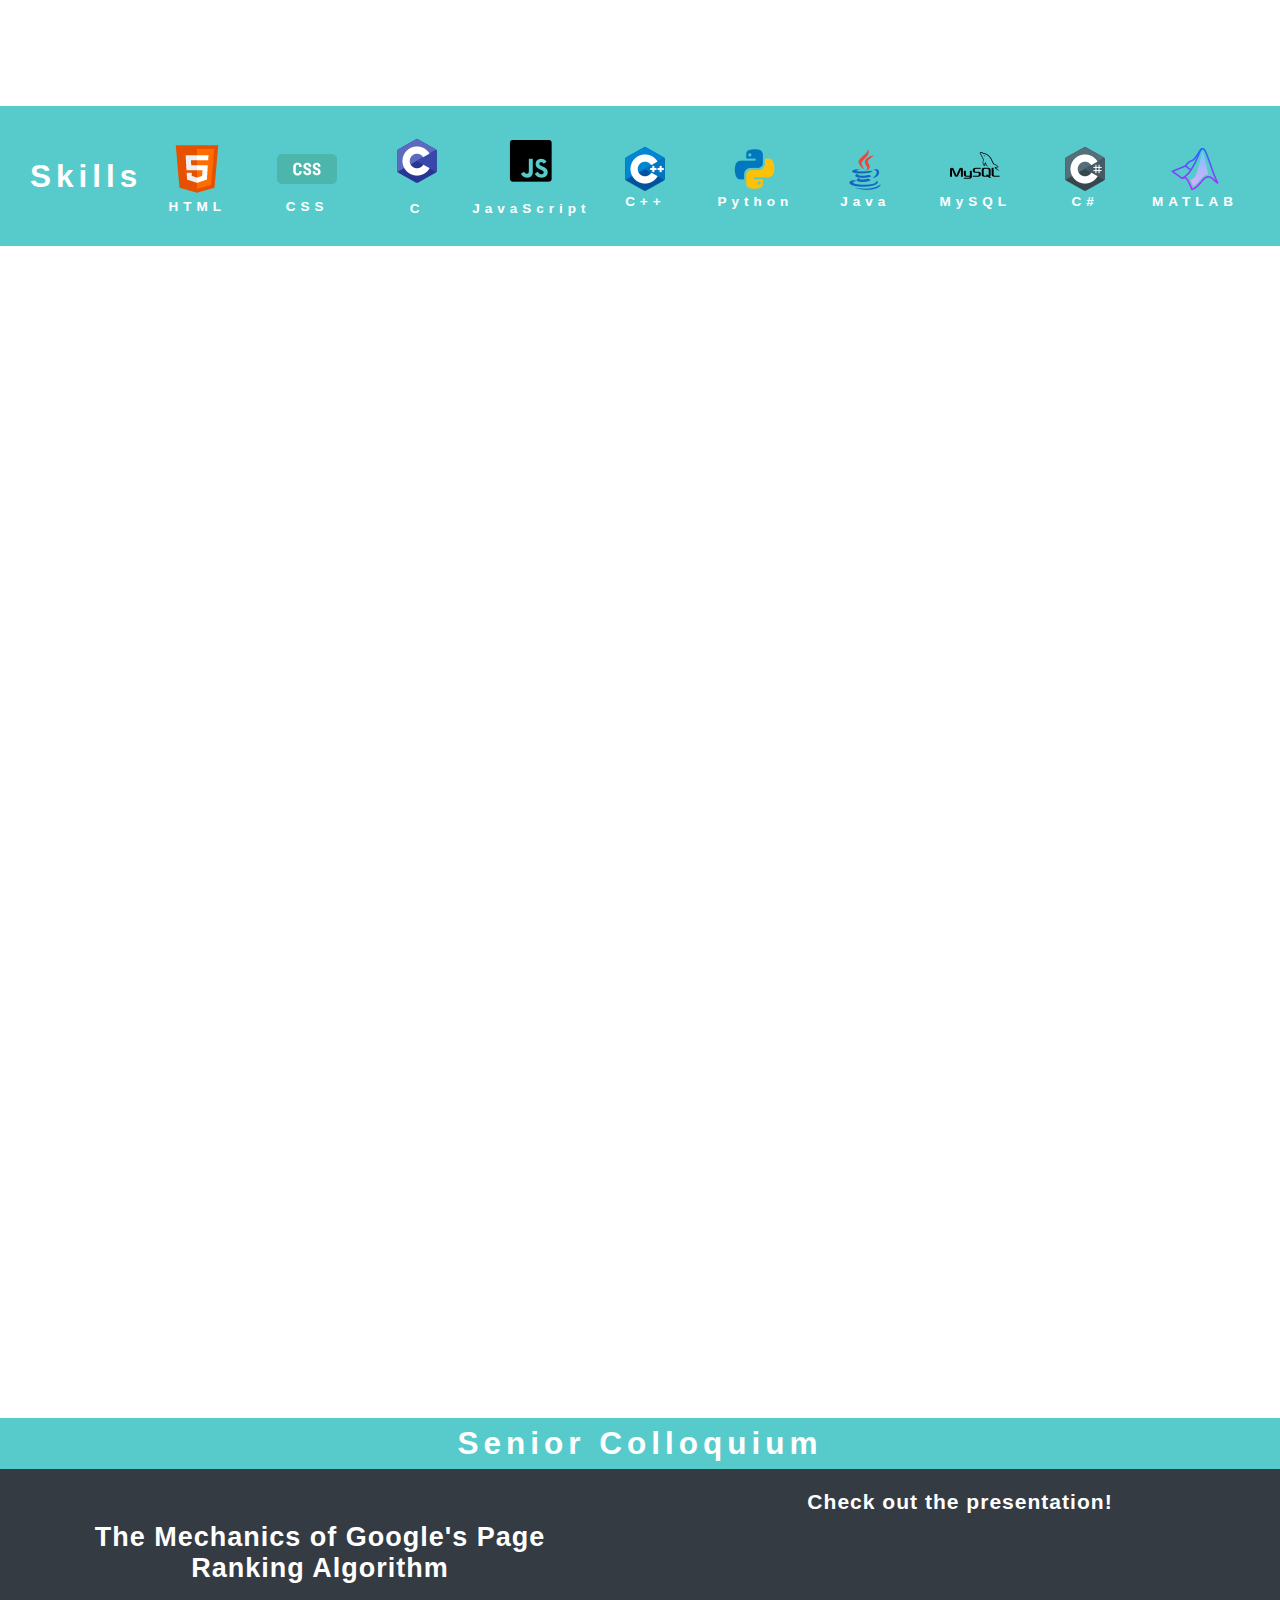
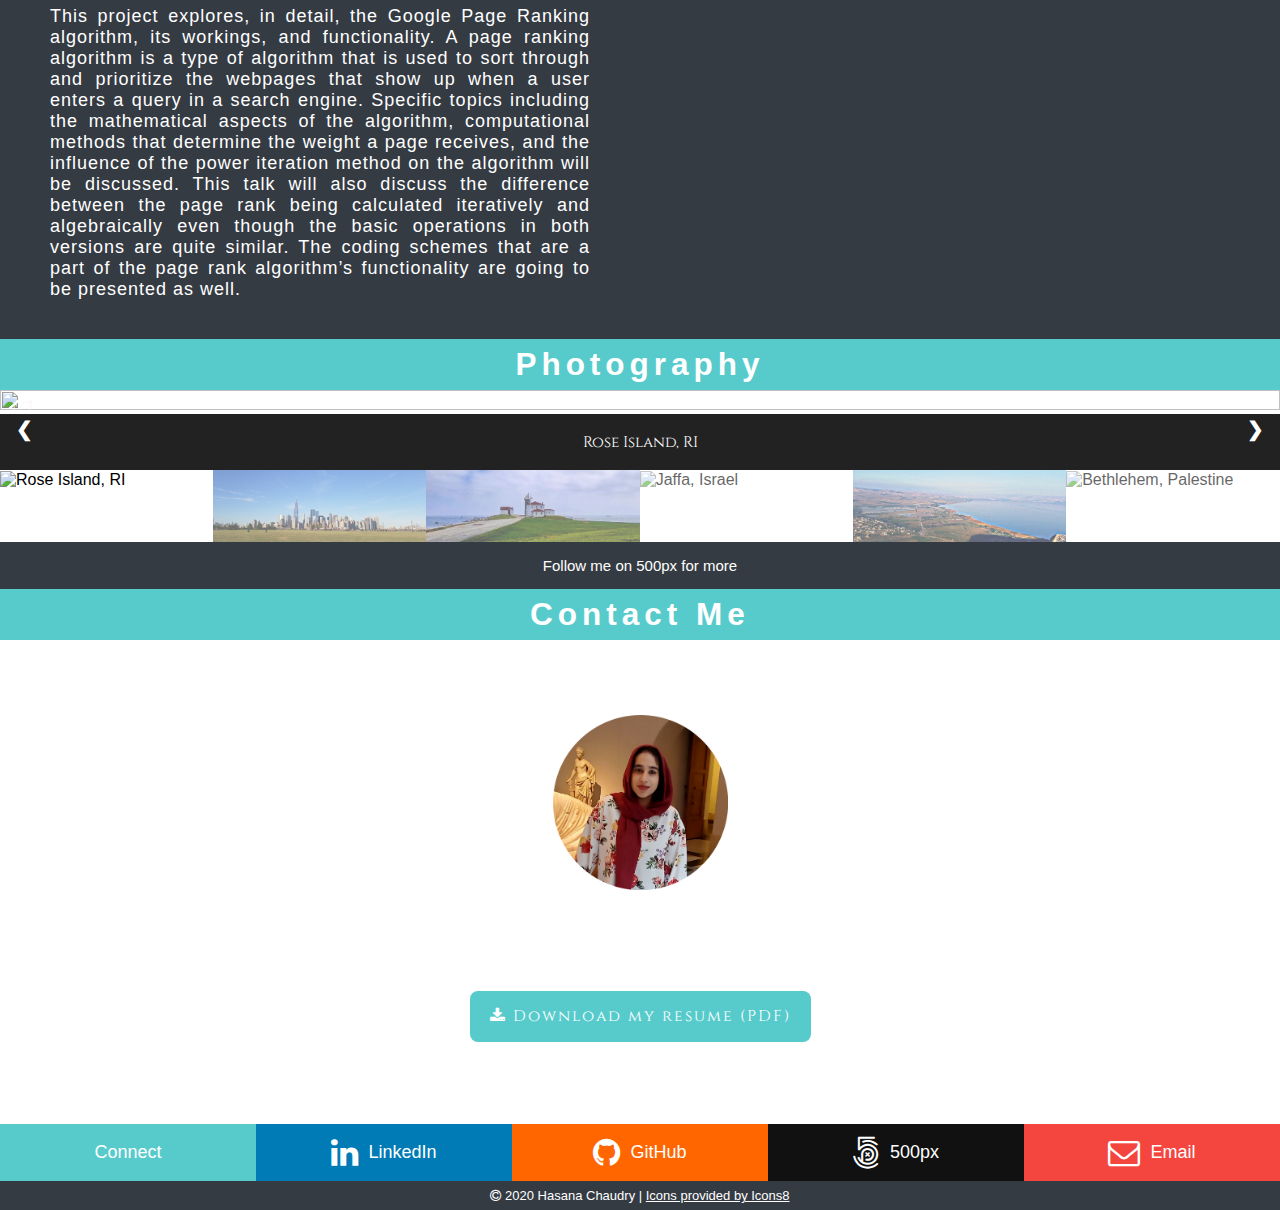
==== commit 1b6940e0: "connect color changed" ====
--- a/index.html
+++ b/index.html
@@ -441,7 +441,7 @@
 
 <section style="display: flex; font-family: Helvetica; flex-flow: row wrap;">
 
-	<div class="account" style=" font-size:2vh; text-decoration: none; color: white; background-color:#353b43">Connect</div>
+	<div class="account" style=" font-size:2vh; text-decoration: none; color: white; background-color:rgb(87, 203, 204);">Connect</div>
 
 	<a href="https://www.linkedin.com/in/hasana-chaudry/"  target="_blank" rel="noopener" class="account" style="background-color:#007bb5">
     <i class="fa fa-linkedin fa-2x" aria-hidden="true"></i>
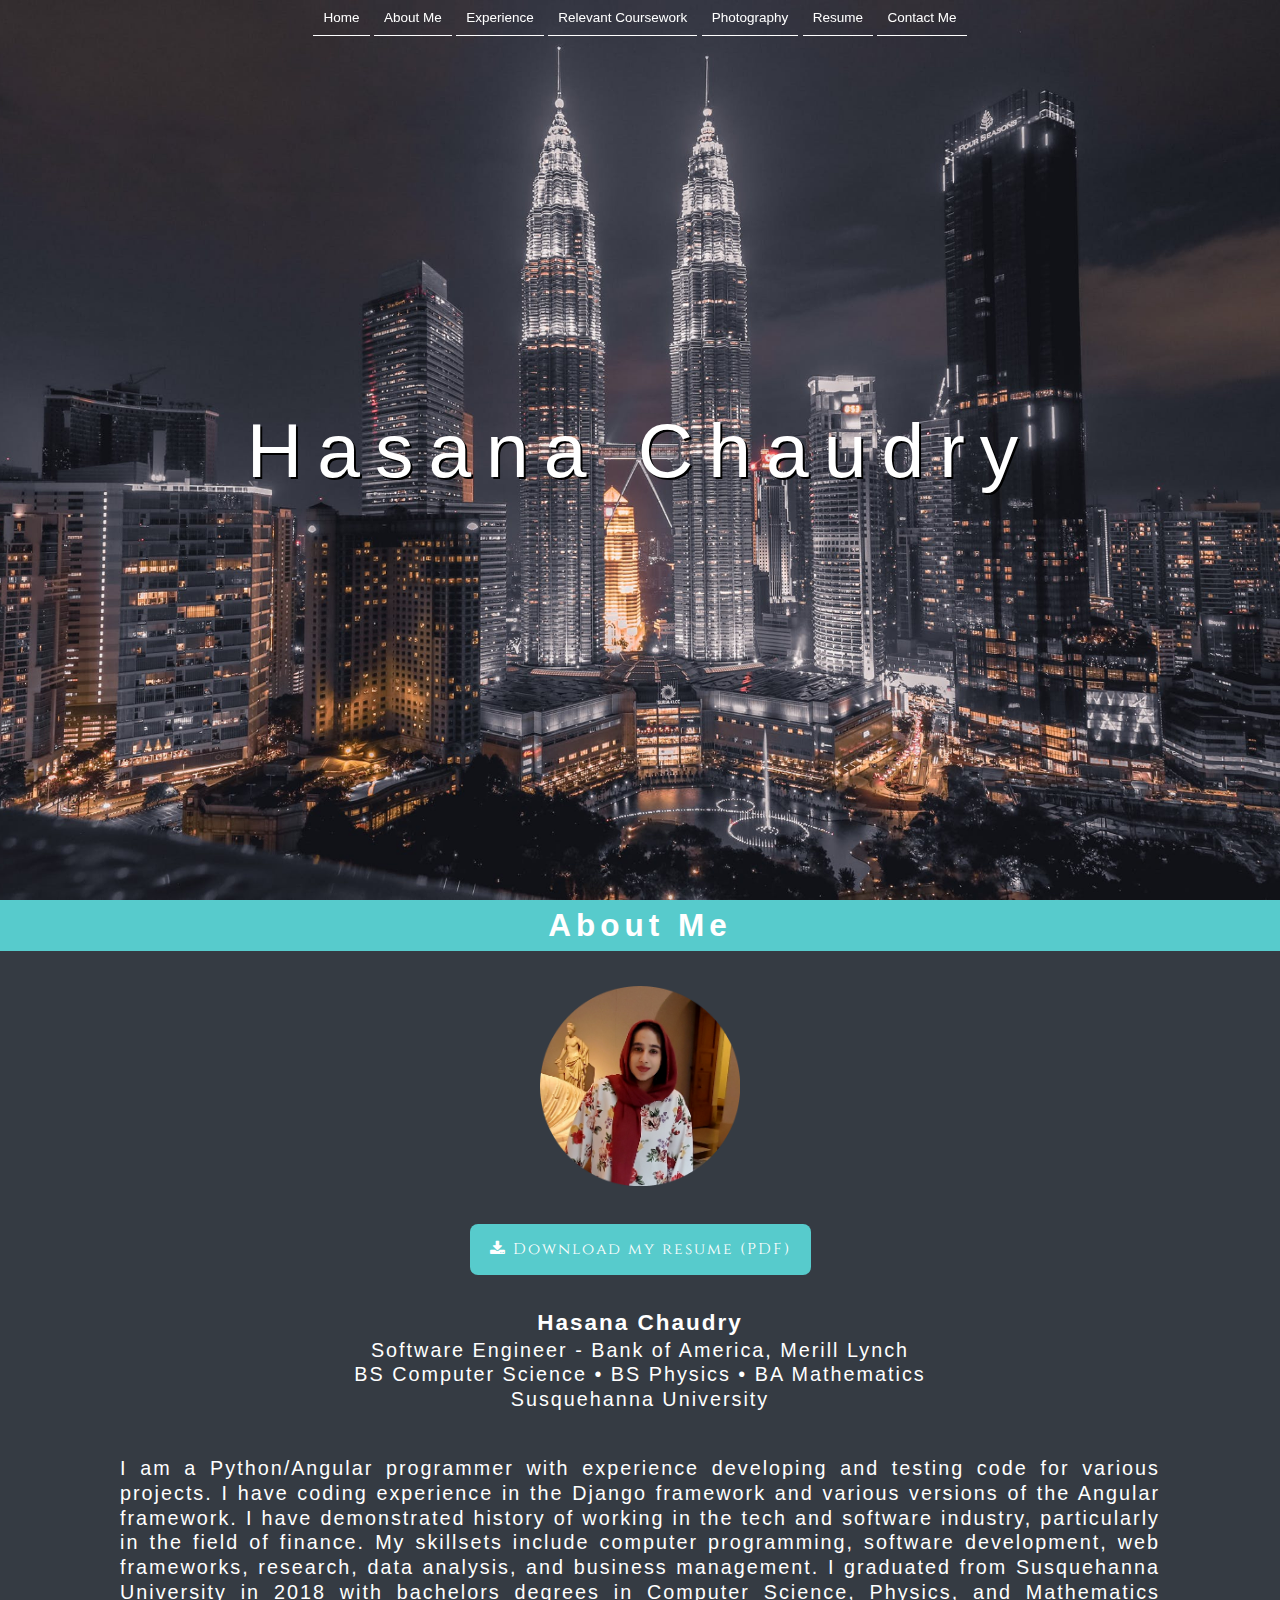
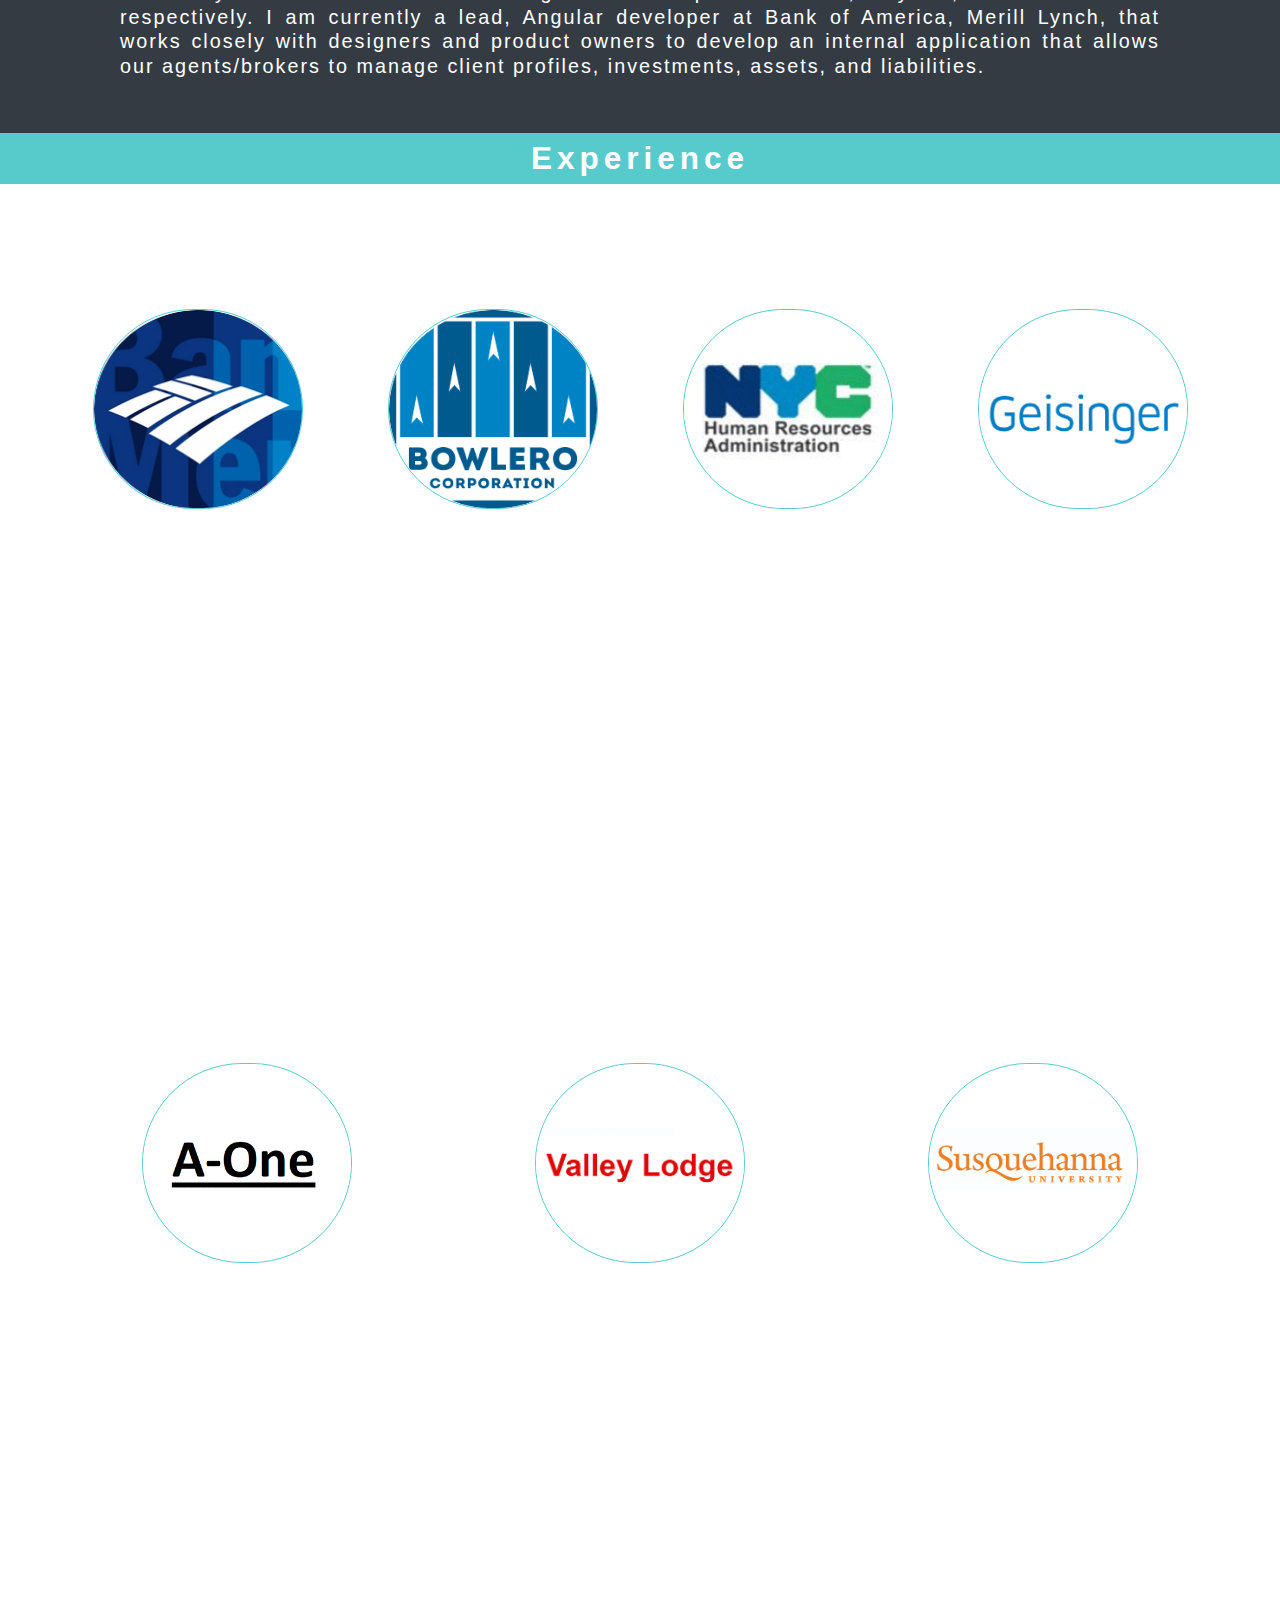
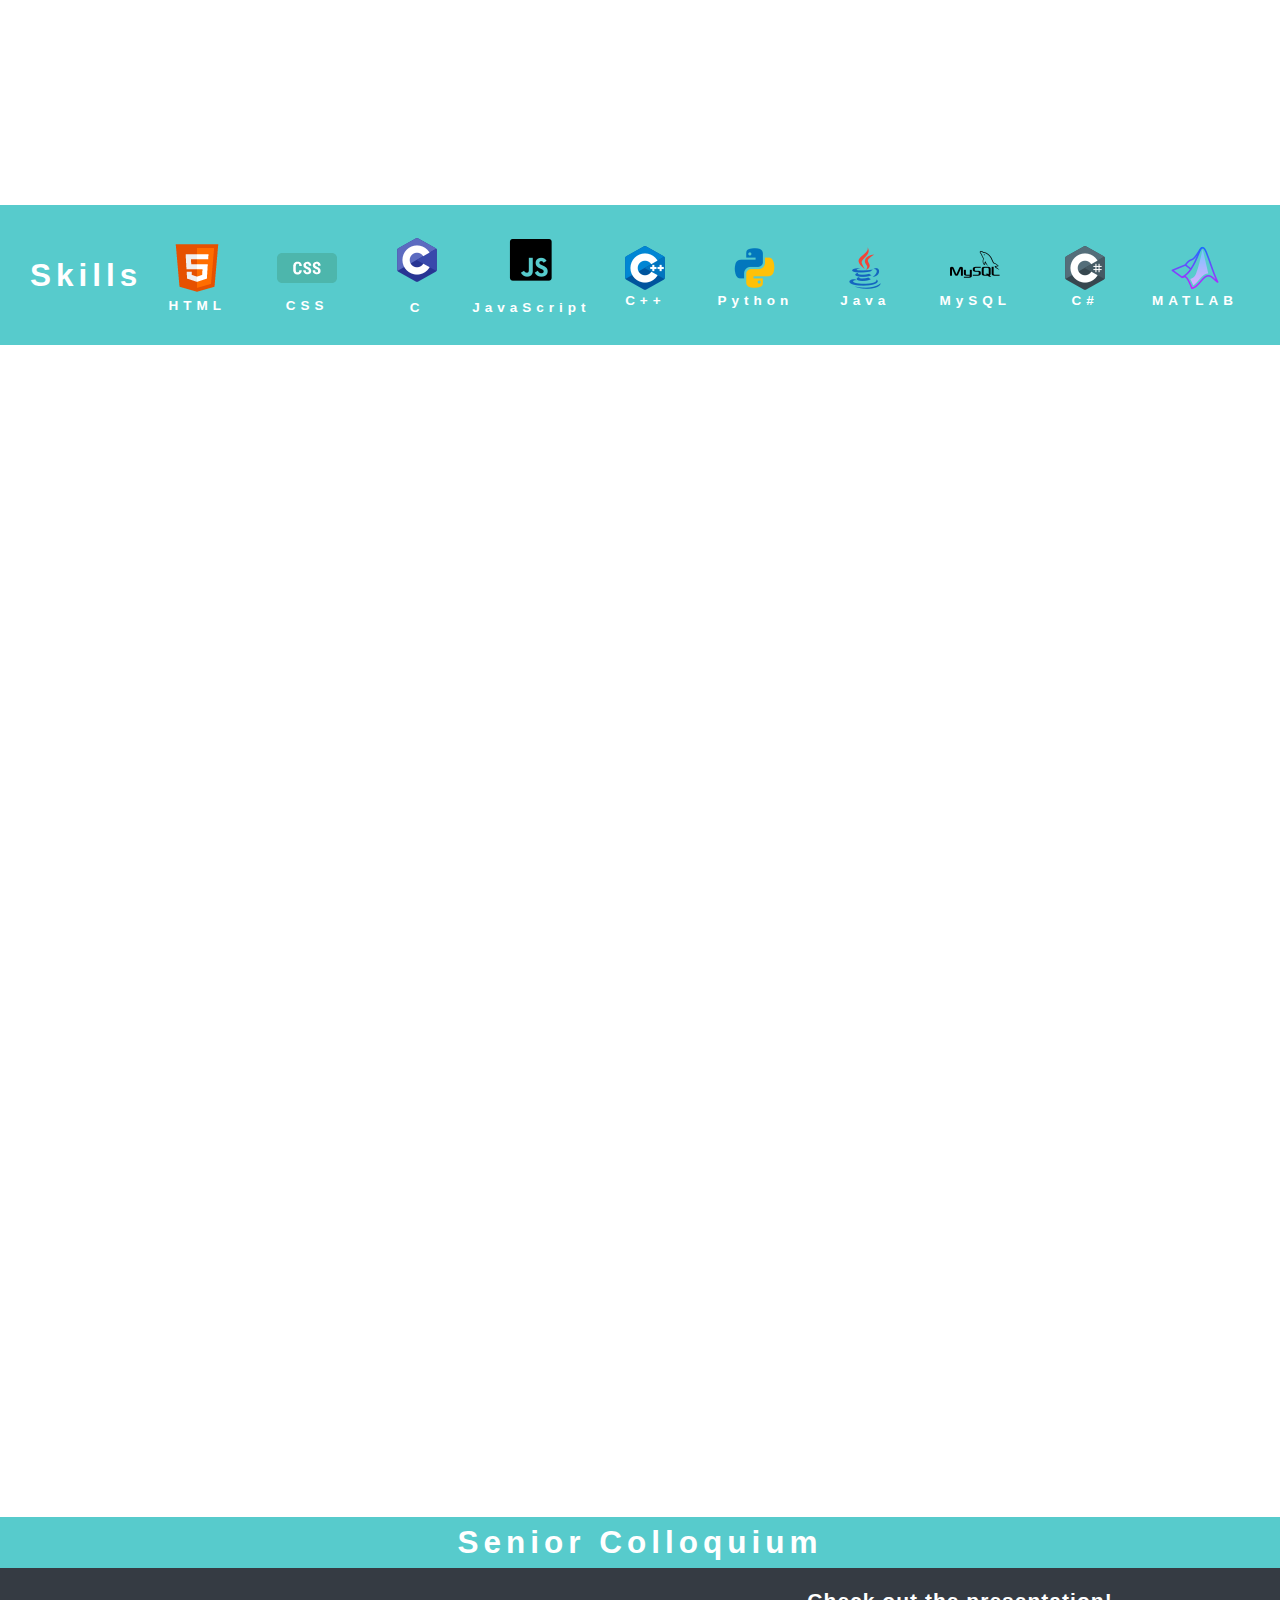
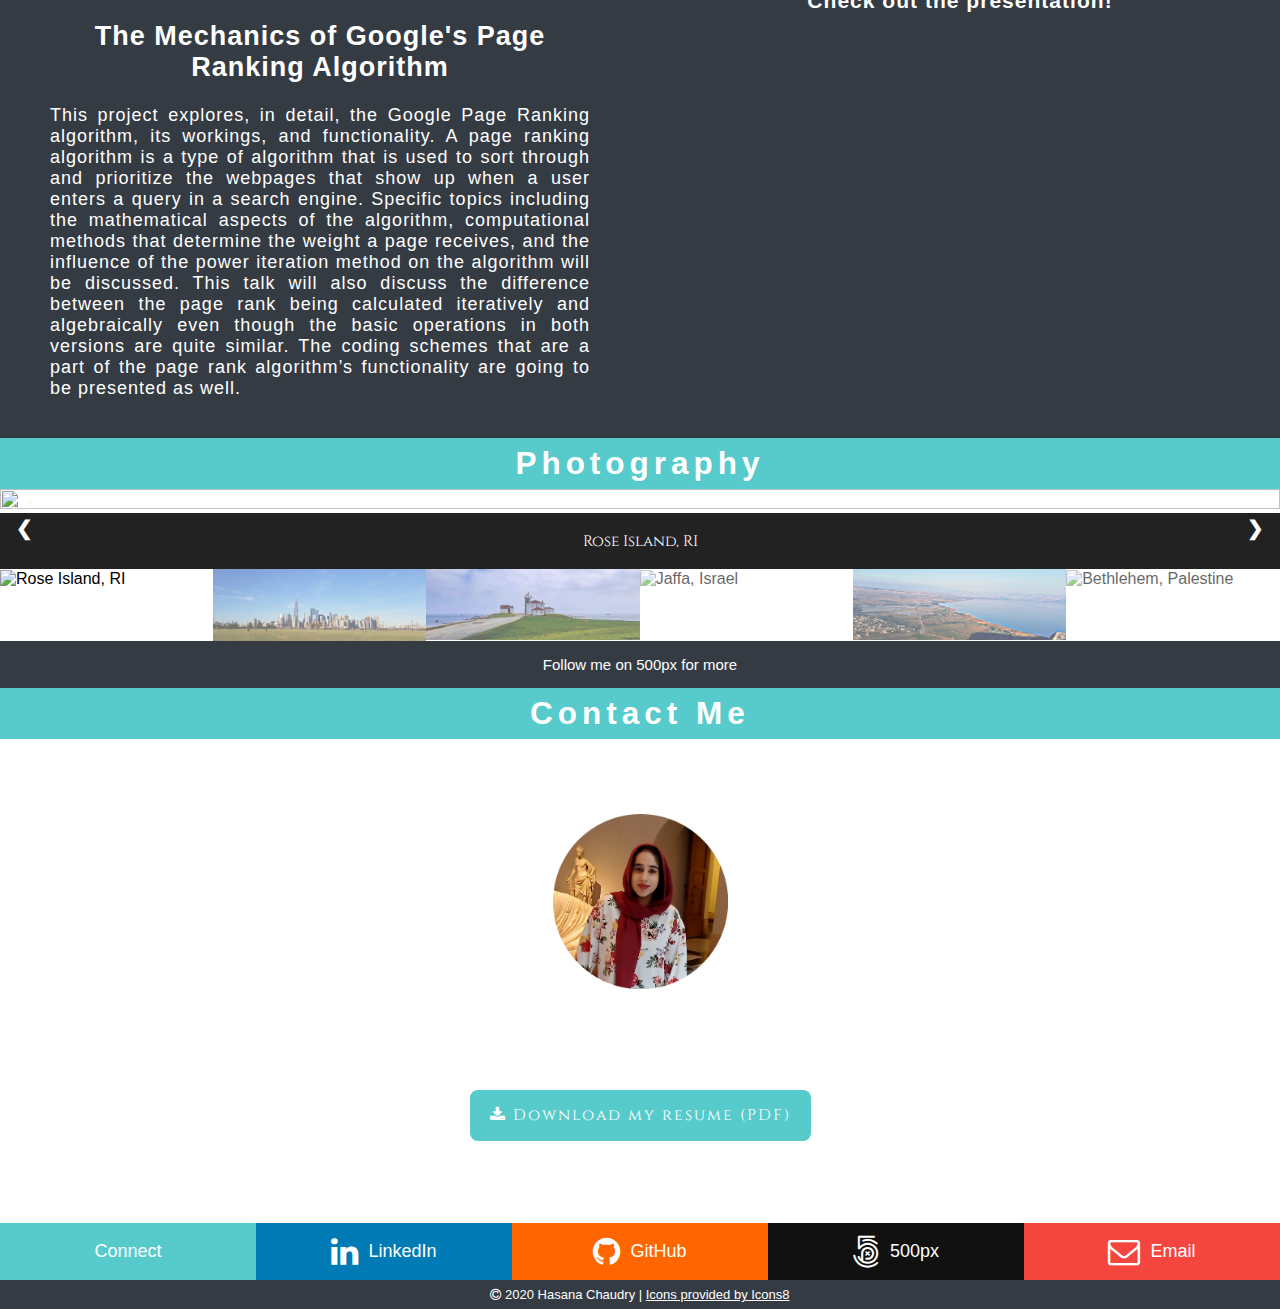
==== commit 5c562fb7: "about me content updated" ====
--- a/index.html
+++ b/index.html
@@ -111,7 +111,7 @@
 			Software Engineer - Bank of America, Merill Lynch <br>
 			BS Computer Science • BS Physics • BA Mathematics<br>
 			Susquehanna University </b><br><br>
-			<p class="justifyText">Result-oriented Python, Java, and C programmer with experience developing and testing code for various projects.  Experienced Django and Angular coder and developer with a demonstrated history of working in the tech and software industry. Skilled in computer programming, software development, web frameworks, research, data analysis, and business management. Graduated from Susquehanna University with degrees in Computer Science, Mathematics, and Physics.</p><br>
+			<p class="justifyText">I am a Python/Angular programmer with experience developing and testing code for various projects.  I have coding experience in the Django framework and various versions of the Angular framework. I have demonstrated history of working in the tech and software industry, particularly in the field of finance. My skillsets include computer programming, software development, web frameworks, research, data analysis, and business management. I graduated from Susquehanna University in 2018 with bachelors degrees in Computer Science, Physics, and Mathematics respectively. I am currently a lead, Angular developer at Bank of America, Merill Lynch, that works closely with designers and product owners to develop an internal application that allows our agents/brokers to manage client profiles, investments, assets, and liabilities. </p><br>
 			</center>
 </div>
 	
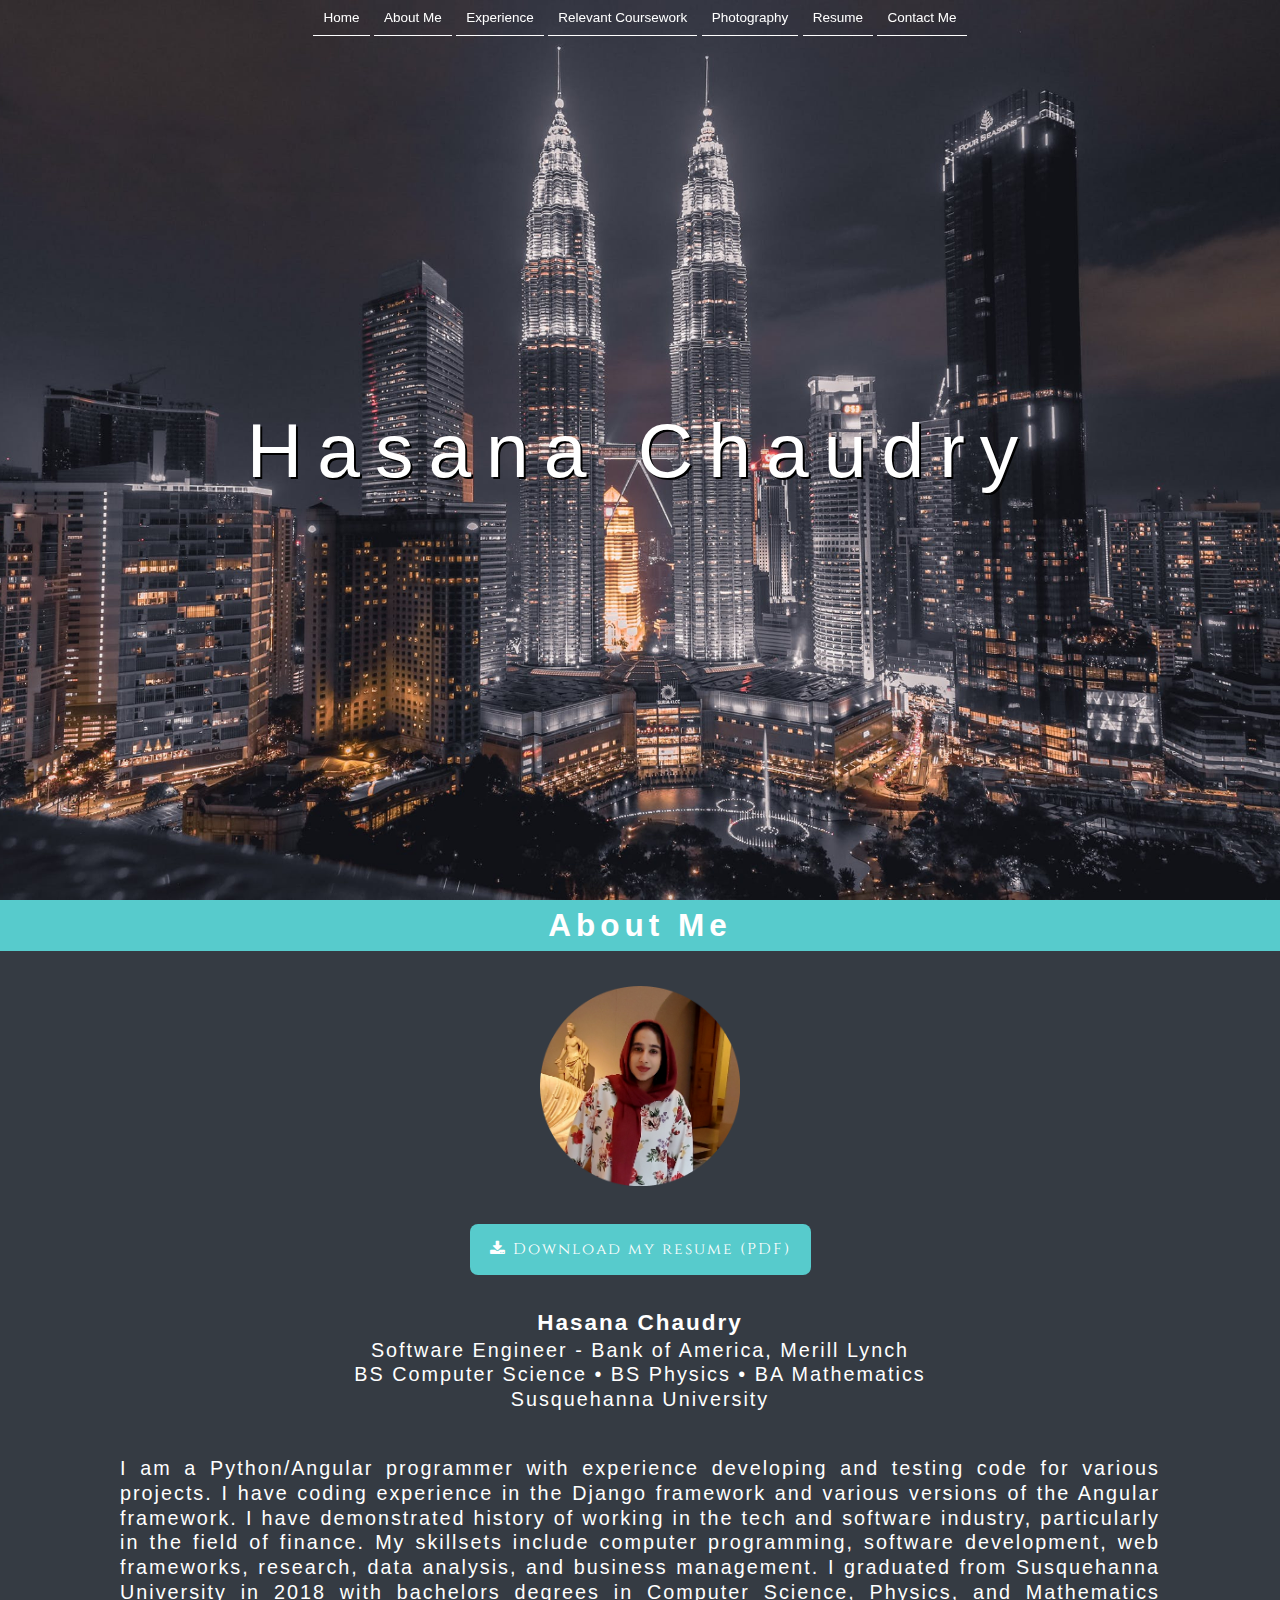
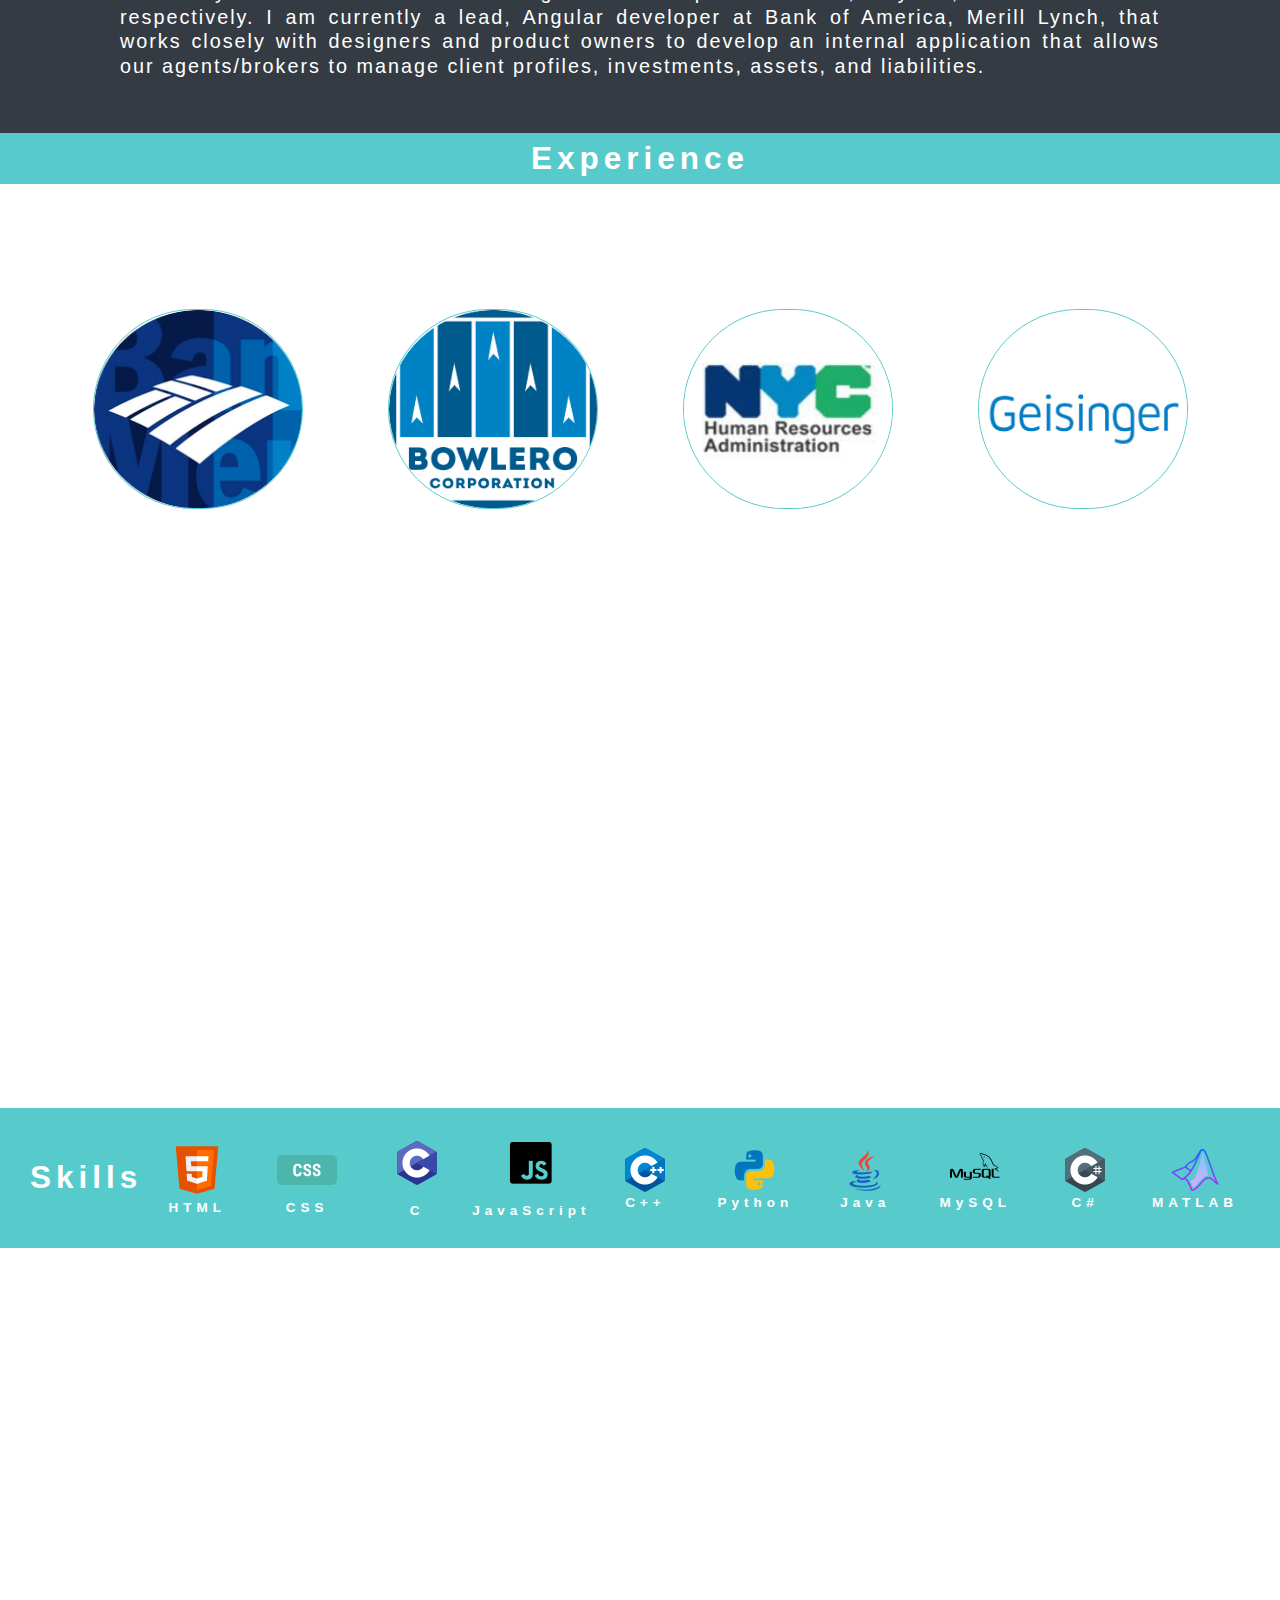
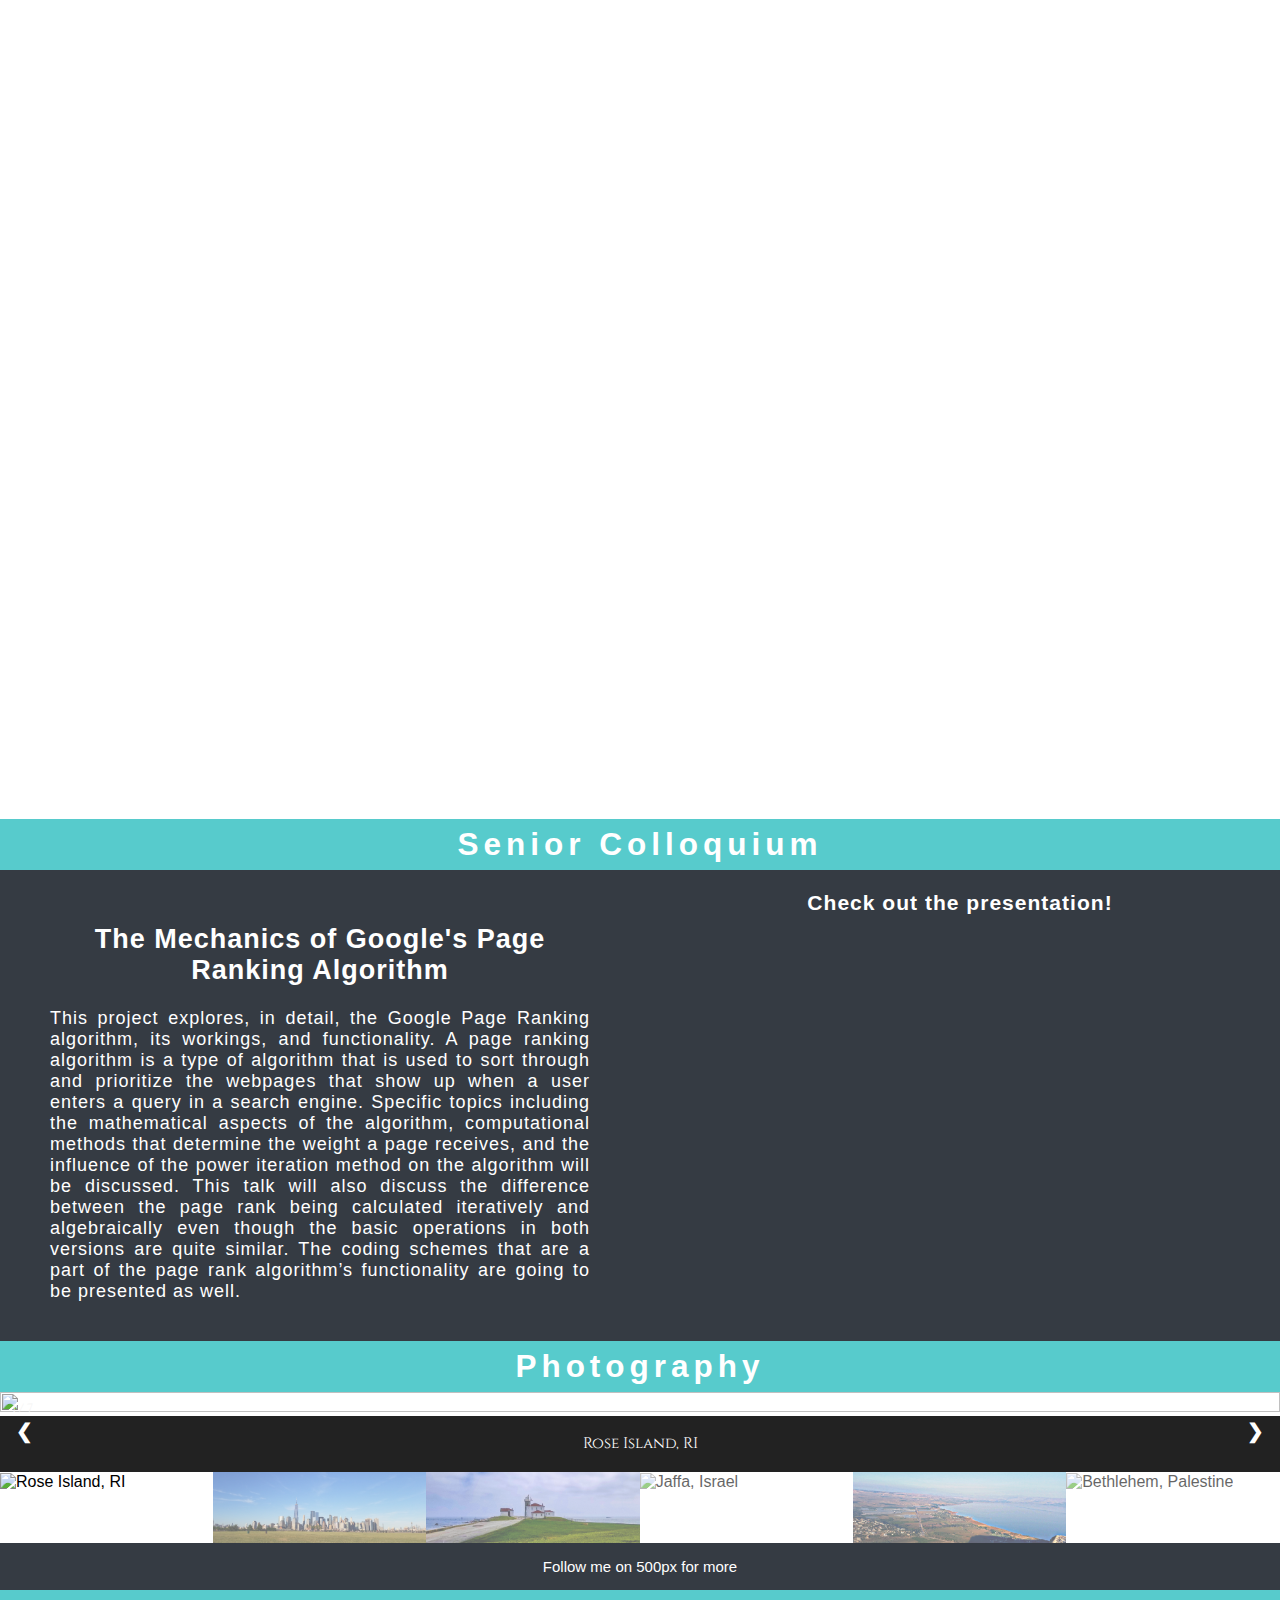
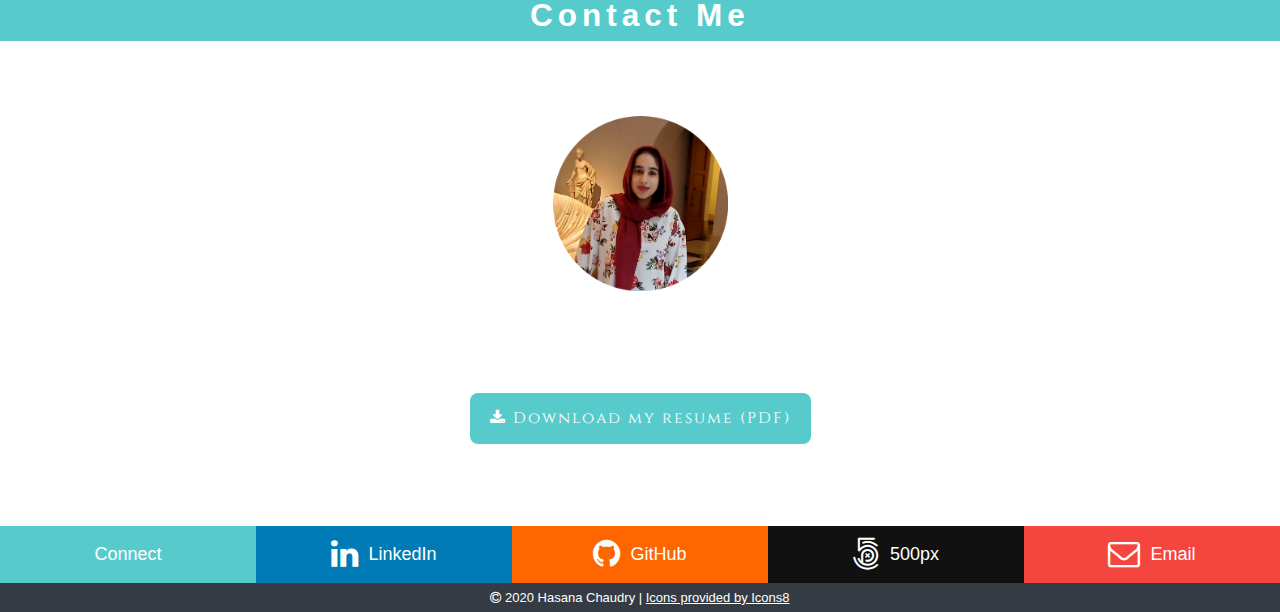
==== commit 6dc39ca2: "latest changes 10/14" ====
--- a/index.html
+++ b/index.html
@@ -1,571 +1,571 @@
-<!DOCTYPE html>
-<html>
-
-<head>
-	<title>Hasana Chaudry</title>
-	
-	<script src="https://code.jquery.com/jquery-3.1.1.min.js" ></script>
-	<script src="https://maxcdn.bootstrapcdn.com/bootstrap/3.3.7/js/bootstrap.min.js" ></script>
-	<script src="https://ajax.googleapis.com/ajax/libs/jquery/1.9.1/jquery.min.js"></script>
-	<!-- <script src="https://code.jquery.com/ui/1.10.1/jquery-ui.js"></script> -->
-	<script type="text/javascript" src="teaser.js"></script>
-
-	<link rel="stylesheet" type="text/css" href="main.css">
-	<link rel="stylesheet" type="text/css" href="extra.css">
-	<link rel="stylesheet" type="text/css" href="_css/flickity.css">
-	<link rel="stylesheet" href="https://cdnjs.cloudflare.com/ajax/libs/font-awesome/4.7.0/css/font-awesome.min.css">
-	<link href="https://fonts.googleapis.com/css?family=Cinzel" rel="stylesheet">
-	<link rel="shortcut icon" type="image/gif" href="headshot.gif">
-	<meta name="viewport" content="width=device-width, initial-scale=1">
-	<meta name="viewport" content="width=device-width, initial-scale=1, maximum-scale=1, minimum-scale=1; user-scalable=no">
-	
-
-	
-</head>
-
-<body>
-
-<a name="home"> </a>
-
-<section class="welcome">
-
-
-	<div class="topnav" id="myTopnav">
-	<!--<div class="bg transition"></div>-->
-	  
-		  <a href="#home" class="activee">Home</a>
-		  <a href="#aboutme">About Me</a>
-		  <a href="#experience">Experience</a>
-		  <!--<a href="#skills">Skills</a>-->
-		  <a href="#relevantcoursework">Relevant Coursework</a>
-      <a href="#photography">Photography</a>
-      <a href="Chaudry's Resume.pdf" target="_blank" rel="noopener">Resume</a>
-		  <a href="#contact">Contact Me</a>
-		  <a href="javascript:void(0);" class="icon" onclick="myFunction()">
-			<i class="fa fa-bars" style="color:white;"></i>
-		  </a>
-	  <!--</div>-->
-	</div>
-
-
-<script>
-function myFunction() {
-    var x = document.getElementById("myTopnav");
-    if (x.className === "topnav") {
-        x.className += " responsive";
-    } else {
-        x.className = "topnav";
-    }
-}
-
-</script>
-
-<!--<script>
-$(window).scroll(function() {
-// 100 = The point you would like to fade the nav in.
-  
-	if ($(window).scrollTop() > 100 ){
-    
- 		$('.bg').addClass('show');
-    
-  } else {
-    
-    $('.bg').removeClass('show');
-    
- 	};   	
-});
-
-$('.scroll').on('click', function(e){		
-		e.preventDefault()
-    
-  $('html, body').animate({
-      scrollTop : $(this.hash).offset().top
-    }, 1500);
-});
-
-</script>-->
-
-<!--  -->
-
-<table cellpadding="0" cellspacing="0">
-   <tr>
-      <td align="center"> <!--was left-->
-         <h1>Hasana Chaudry</h1>
-      </td>
-   </tr>
-</table>
-
-
-
-</section>
-
-<a name="aboutme"> </a>
-
-<div class="pagetitle">About Me</div>
-
-<div class="aboutme" ><br>
-			<center>
-			<img src="headshot.gif" height="200px" width="auto" alt="Headshot"> <br><br><br>
-			<a href="Chaudry's Resume.pdf" target="_blank" rel="noopener" class="button"><i class="fa fa-download" aria-hidden="true"></i> Download my resume (PDF)</a><br><br><br>
-			<b style="font-size:2.5vh;">Hasana Chaudry </b><br>
-			Software Engineer - Bank of America, Merill Lynch <br>
-			BS Computer Science • BS Physics • BA Mathematics<br>
-			Susquehanna University </b><br><br>
-			<p class="justifyText">I am a Python/Angular programmer with experience developing and testing code for various projects.  I have coding experience in the Django framework and various versions of the Angular framework. I have demonstrated history of working in the tech and software industry, particularly in the field of finance. My skillsets include computer programming, software development, web frameworks, research, data analysis, and business management. I graduated from Susquehanna University in 2018 with bachelors degrees in Computer Science, Physics, and Mathematics respectively. I am currently a lead, Angular developer at Bank of America, Merill Lynch, that works closely with designers and product owners to develop an internal application that allows our agents/brokers to manage client profiles, investments, assets, and liabilities. </p><br>
-			</center>
-</div>
-	
-	
-<a name="experience"> </a>
-
-<div class="pagetitle">Experience</div>
-
-
-
-<section class="experience" style="display:flex; text-align: center; flex-flow: row wrap; justify-content: space-around; padding: 70px 50px 100px 50px; display: -webkit-box; display: -moz-box; display: -ms-flexbox; display: -webkit-flex;">
-
-<!-- 
-
-<div style="flex: 1 1 0;"><br><br><img class="avatar" src="geisinger.gif" height="200px" width="auto"><br><br><b style="font-size:2.5vh;">Research Assistant</b><br><br>
-<!--<div id="content" class="expand"></div></div>
-<button class="collapsible">I performed data analysis on MRI data from Geisinger Medical Hospital’s Fornwalt Lab and created a GUI in MATLAB to plot those MRI data points. I then helped develop an algorithm that used skeletal and volumetric representations of the heart to segment</button>
-<div class="content"> both ventricles. I improved the algorithm's time efficiency and volumetric accuracy to precisely map the blood flow and allow for accurate diagnosis of diseases and heart conditions. <br><br><br><a href="Research.pdf" target="_blank" rel="noopener" class="button">Check out the research</a></p><br><br></div></div>
-
-<div style="flex: 1 1 0;"><br><br><img class="avatar" src="physics.gif" height="200px" width="auto"><br><br><b style="font-size:2.5vh;">Physics Programmer</b><br><br>
-<button class="collapsible">I coded programs in MATLAB to help solve mathematical problems in applied physics, specifically gravitational concepts and topics in variational calculus. I also helped structure the class homework and programming assignments for an upper level</button>
-<div class="content">Mathematical Physics course. <br><br><br> <a href="https://github.com/chaudryh" target="_blank" rel="noopener" class="button">Check out the programs</a><br><br></p></div></div>
-
-<div style="flex: 1 1 0;"><br><br><img class="avatar" src="lodge.gif" height="200px" width="auto"><br><br><b style="font-size:2.5vh;">Web Developer, Business Manager</b><br><br>
-<button class="collapsible">I'm responsible for the business' paperwork including, but not limited to, maintaining income, expense, and inventory records. I manage the marketing, advertisement, billing, taxes, etc. and represent the</button>
-<div class="content">business in legal matters. I communicate with all the business' third-party vendors (e.g. expedia.com). I also helped create the business' website and maintain it along with the business' social media accounts.</div></div>
-
-<div style="flex: 1 1 0;"><br><br><img class="avatar" src="suit.gif" height="200px" width="auto"><br><br><b style="font-size:2.5vh;">IT Help Desk Technician</b><br><br>
-<button class="collapsible">My responsibilities included answer technical calls, scheduling appointments, updating tickets, and managing equipment loans. I also performed software updates, security configurations, and remote diagnostics </button>
-<div class="content"> on student and faculty devices. I was responsible for establishing and securing wireless network connections and configuring devices to ensure compatibility with local network requirements.</div></div>
-
-<div style="flex: 1 1 0;"><br><br><img class="avatar" src="website.gif" height="200px" width="auto"><br><br><b style="font-size:2.5vh;">This Site</b><br><br>
-<button class="collapsible">I built this site from scratch using HTML, CSS, JavaScript, and PHP. It employs jQuery scripts and plug-ins to optimize scrolling, navigation, site efficiency, gallery functions, and collapsible structures used on it. The structure and </button>
-<div class="content"> visuals of this site can best be appreciated on Google Chrome, however, as a result of the system of flexboxes and columns that have been coded into the site, it works beautifully on mobile devices as well. </div></div>
-
-<div style="flex: 1 1 0;"><br><br><img class="avatar" src="website.gif" height="200px" width="auto"><br><br><b style="font-size:2.5vh;">This Site</b><br><br>
-<button class="collapsible">I built this site from scratch using HTML, CSS, JavaScript, and PHP. It employs jQuery scripts and plug-ins to optimize scrolling, navigation, site efficiency, gallery functions, and collapsible structures used on it. The structure and </button>
-<div class="content"> visuals of this site can best be appreciated on Google Chrome, however, as a result of the system of flexboxes and columns that have been coded into the site, it works beautifully on mobile devices as well. </div></div>
- -->
-<div style="flex: 1 1 0;"><br><br><img class="avatar" src="boa.png" height="200px" width="auto"><br><br><b style="font-size:2.5vh;">Bank of America, Merill Lynch</b><br><br>
-<center><div id="module" class="container">
-	<p class="collapse justifyText" id="boa" aria-expanded="false">At Bank of America, Merill Lynch I am currently a lead front end Angular developer. I work closely with and manage a team of developers responsible for the design, creation, and support of various application components in Angular 2 and native HTML, CSS, and Javascript. I am responsible for ensuring that the agile software development life cycle structure is closely followed to allow for maximum efficieny and growth throughout the project. I participate in meetings that enable effective communication and coordination between testers, developers, the line of business, and consumers which guarentees successful application releases throughout the year.</p>
-	<a role="button" class="collapsed" data-toggle="collapse" href="#boa" aria-expanded="false" aria-controls="sw"></a>
-</div></center></div>
-
-<div style="flex: 1 1 0;"><br><br><img class="avatar" src="bc.png" height="200px" width="auto"><br><br><b style="font-size:2.5vh;">Bowlero Corporation</b><br><br>
-<center><div id="module" class="container">
-	<p class="collapse justifyText" id="bc" aria-expanded="false">In this role I developed and worked on an application that was used to track and increase internal revenue management. As a lead developer on this project, I worked a unique role that was a heavy mixture of data science and software engineering. I used Pandas to create dataframes, manipulate columns, and insert external data given existing revenue data. I implemented the Numpy library to analyze different data trends, organize data, and extract specific arrays. I also worked with and queried a mySQL database on a frequent basis and inserted/modified records in it as well. I created a bulk upload option for users to insert records into the database by manipulating the inserted excel file using Pandas and OS so that it matched the database structure. I used Matplotlib to plot/graph profitable data trends for review by the finance and marketing teams.</p>
-	<a role="button" class="collapsed" data-toggle="collapse" href="#bc" aria-expanded="false" aria-controls="sw"></a>
-</div></center></div>
-	
-<div style="flex: 1 1 0;"><br><br><img class="avatar" src="nyc.gif" height="200px" width="auto"><br><br><b style="font-size:2.5vh;">NYC Department of Human Resources Administration</b><br><br>
-<center><div id="module" class="container">
-	<p class="collapse justifyText" id="nyc" aria-expanded="false">At the NYC Department of Human Resources Administration I am a part of a team that is developing an Angular application to manage and distribute monetary assets for child care within New York City. The back end of the web application is built in NodeJS and an ASP .NET framework while the front end entirely utilizes Angular 6 and its dependencies. The application's main components contain grid-like data tables, reactive forms, user control options, search filters, and dynamic menus.</p>
-	<a role="button" class="collapsed" data-toggle="collapse" href="#nyc" aria-expanded="false" aria-controls="sw"></a>
-</div></center></div>
-
-<!-- <div style="flex: 1 1 0;"><br><br><img class="avatar" src="discover.gif" height="200px" width="auto"><br><br><b style="font-size:2.5vh;">Discover Inc.</b><br><br>
-<center><div id="module" class="container">
-	<p class="collapse" id="discover" aria-expanded="false">Discover Financial Services, Inc is a financial services company based out of North America. The company
-owns Discover Bank which offers its clients financial services including credit cards, loans, checking and
-saving accounts. Discover Card is the third largest credit card brand in the United States with nearly 50
-million cardholders nationwide. I worked with a team of software developers on Discover Card’s website
-which allows its users to navigate between their various credit cards accounts with Discover as well as
-view their statements, make online payments, view their credit card history, order card replacements and
-request for additional loans. During my time on this internal project, I focused on increasing the efficiency
-of the Discover user interface and ensuring that clients were able to access their data and credit cards
-with ease on the go. I achieved this by using technologies including Angular, Bootstrap, CSS3 and HTML5.</p>
-	<a role="button" class="collapsed" data-toggle="collapse" href="#discover" aria-expanded="false" aria-controls="sw"></a>
-</div></center></div> -->
-
-<div style="flex: 1 1 0;"><br><br><img class="avatar" src="ghs.gif" height="200px" width="auto"><br><br><b style="font-size:2.5vh;">Geisinger Health System</b><br><br>
-<center><div id="module" class="container" style="padding: 0;">
-	<p class="collapse justifyText" id="ghs" aria-expanded="false">Geisinger Health System is a research and practice medical center headquartered in Central Pennsylvania. Geisinger Center for Health Research is a $21 million research facility on the GHS Danville campus. This facility sponsors academic and medical research on a large scale with access to its large database of electronic health records. I worked as part of an internal software team on this facility that used MRI data from patients’ records provided by Geisinger’s Fornwalt lab to develop an algorithm that mapped out the blood flow within veins and arteries, the workings of both ventricles, and a three-dimensional volumetric representation of the human heart. This algorithm was intended to be used by surgeons in real time in the OR and in general patient care to accurately diagnose diseases, pathogens, and heart conditions.
-	<br><br><br><a href="Research.pdf"  target="_blank" rel="noopener" class="button">Check out the research</a><br><br><br></p>
-	<a role="button" class="collapsed" data-toggle="collapse" href="#ghs" aria-expanded="false" aria-controls="ghs"></a>
-</div></center></div>
-
-<div style="flex: 1 1 0;"><br><br><img class="avatar" src="a1.gif" height="200px" width="auto"><br><br><b style="font-size:2.5vh;">A1 Enterprises</b><br><br>
-<center><div id="module" class="container">
-	<p class="collapse justifyText" id="a1" aria-expanded="false">A1 Enterprise is shipping and handling company that manufactures, supplies, and delivers clothing to retailers such as Kohls, Macy’s, TJ Maxx, Target, etc. The company has multiple shipping and storing warehouses along North-Eastern ports in the United States and along ports in Southeast Asian countries. I worked with an internal team employed by A1 Enterprise to develop an inventory software that kept track of the inventory being shipped, the inventory’s worth, updated location, recipient, and manufacturer. We developed a clean user interface for the inventory portal using AngularJS and Bootstrap as well as handled the backend by creating databases in MongoDB that were accessed through Node.js. The software had multiple authenticated user logins that allowed partners to update the status of the inventory that was being handled. </p>
-	<a role="button" class="collapsed" data-toggle="collapse" href="#a1" aria-expanded="false" aria-controls="a1"></a>
-</div></center></div>
-
-<!-- <div style="flex: 1 1 0;"><br><br><img class="avatar" src="exp.gif" height="200px" width="auto"><br><br><b style="font-size:2.5vh;">Expedia Group</b><br><br>
-<center><div id="module" class="container">
-	<p class="collapse" id="exp" aria-expanded="false">The Expedia Group is primarily known for their e-commerce travel booking website expedia.com. The website can be used to book and pay for travel services with ease.  The services available on expedia.com include, but are not limited to flight tickets, hotel bookings, vehicle rentals, etc. I worked on a project that involved revamping certain aspects of Expedia Partner Central (EPC), a portal that is used by the various third-party providers that offer the services expedia.com markets. The EPC portal allows providers to process customer payments, view customer reservations, view and respond to reviews left by guests/customers, reject/confirm bookings, search through all existing reservations, and manage their invoices and account balances with the Expedia Group. As part of this project, I was assigned the task of optimizing and adding to the search filters that already existed in the Expedia Partner Central portal in order to prevent double-bookings, delays in payments, and issues in the process of confirming incoming reservations. This task was achieved using a variety of advanced search algorithms and implementing certain modules and query types in MySQL relational databases. </p>
-	<a role="button" class="collapsed" data-toggle="collapse" href="#exp" aria-expanded="false" aria-controls="exp"></a>
-</div></center></div> -->
-
-<div style="flex: 1 1 0;"><br><br><img class="avatar" src="vl.gif" height="200px" width="auto"><br><br><b style="font-size:2.5vh;">Valley Lodge</b><br><br>
-<center><div id="module" class="container">
-	<p class="collapse justifyText" id="vl" aria-expanded="false">I designed and developed the business' website using Django, Bootstrap, HTML5, CSS3, Python, JavaScript, and other technologies. For the back-end configuration, I used NodeJs, Mandango, and MongoDB. I used form validators to acquire user input and used Django authentication to assist in hiding certain views from certain users. A Model View Tempelate (MVT) architecture was implemented in establishing the views and organizing the html templates. I was also responsible for maintaining the business' databases, invoices, and social media queries regularly.</p>
-	<a role="button" class="collapsed" data-toggle="collapse" href="#vl" aria-expanded="false" aria-controls="vl"></a>
-</div></center></div>
-
-<div style="flex: 1 1 0;"><br><br><img class="avatar" src="su.gif" height="200px" width="auto"><br><br><b style="font-size:2.5vh;">Susquehanna University</b><br><br>
-<center><div id="module" class="container">
-	<p class="collapse justifyText" id="su" aria-expanded="false">I coded programs in MATLAB to help solve mathematical problems in applied, computational, and quantum physics. More specifically, I dealt with gravitational concepts and topics in variational calculus. These programs were used in an upper level Mathematical Physics course. I also structured the classes, models, and graphs used in the programs. All the necessary graphical user interfaces and dashboards were hand coded. Fields used for data input were appropriately restricted and validated.
-	<br><br><br> <a href="https://github.com/chaudryh" target="_blank" rel="noopener" class="button">Check out the programs</a><br><br><br></p>
-	<a role="button" class="collapsed" data-toggle="collapse" href="#su" aria-expanded="false" aria-controls="su"></a>
-</div></center></div>
-
-</section>
-
-
-<a name="skills"> </a>
-
-
-<section style="display: flex; background-color: rgb(87, 203, 204); color: white; font-family: Helvetica; font-size: 1.5vh; letter-spacing: 5px;  font-weight: bold; text-align:center; padding: 30px;
-align-items: center; flex-flow: row wrap; justify-content: space-around;">
-
-<div style="flex: none; font-size: 3.5vh; letter-spacing: 5px;  font-weight: bold;">Skills</div>
-	
-	<div style="flex: 1 1 0;">
-<img alt="HTML" src="[data-uri]" width="60" height="60">
-	<br>HTML<br></div>
-	
-	<div style="flex: 1 1 0;">
-<img alt="CSS" src="[data-uri]" width="60" height="60">
-	<br>CSS<br></div>
-	
-	<div style="flex: 1 1 0;">
-<img src="[data-uri]" width="50" height="50">
-	<br><br>C<br></div>
-	
-	<div style="flex: 1 1 0;">
-<img src="[data-uri]" width="50" height="50">
-	<br><br>JavaScript<br></div>
-	
-	<!-- <div style="flex: 1 1 0;">
-<img alt="PHP" src="[data-uri]" width="60" height="60">
-	<br>PHP<br></div> -->
-	
-	<div style="flex: 1 1 0;">
-<img src="[data-uri]" width="50" height="50">
-	<br>C++<br></div>
-	
-	<div style="flex: 1 1 0;">
-<img src="[data-uri]" width="50" height="50">	
-	<br>Python<br></div>
-	
-	<div style="flex: 1 1 0;">
-<img src="[data-uri]" width="50" height="50">	
-	<br>Java<br></div>
-	
-	<div style="flex: 1 1 0;">
-<img src="[data-uri]" width="50" height="50">
-	<br>MySQL<br></div>
-	
-	<div style="flex: 1 1 0;">
-<img src="[data-uri]" width="50" height="50">
-	<br>C#<br></div>
-	
-	<div style="flex: 1 1 0;">
-<img src="[data-uri]" width="50" height="50">
-	<br>MATLAB<br></div>
-	
-	<!-- <div style="flex: 1 1 0;">
-<img src="[data-uri]" width="50" height="50">
-	<br>WordPress<br></div>
-	
-	<div style="flex: 1 1 0;">
-<img src="[data-uri]" width="50" height="50">
-	<br>Arduino</div> -->
-	
-</section>
-
-<a name="relevantcoursework"> </a>
-
-<section class="experience">
-<br>	
-<div style="font-size: 3.5vh; letter-spacing: 5px;  font-weight: bold; text-align: center; padding: 15px;">Relevant Coursework</div>
-
-<div class="row">
-  <div class="column">
-    <u><h3>Algorithms</h3></u>
-    <p>Introduced the design and implementation of algorithms using object-oriented programming languages such as C++ and Java. Covered correctness and efficiency of algorithms for sorting, searching, graph problems and mathematical algorithms.</p>
-	<u><h3>Numerical Computing</h3></u>
-    <p>An introduction to the computational techniques for solving mathematical problems. Topics include roots of nonlinear equations, interpolation, numerical differentiation and integration, and numerical solutions of differential equations.</p>
-	<u><h3>Discrete Structures</h3></u>
-    <p>An elementary approach to fundamental algebraic concepts. Emphasized logic, proof techniques, relations, functions, graphs, Boolean algebra and computer logic. Also stressed modular arithmetic, algebraic structures, counting principles, coding theory and finite state machines.</p>
-	<u><h3>Compiler Theory</h3></u>
-    <p>Studied the phases of compiler design, such as syntax specification, lexical analysis, parsing, symbol tables, error detection, code optimization and code generation. Term project was to write a complete compiler in C. </p>
-	</div>
-  <div class="column">
-    <u><h3>Computer Organizations</h3></u>
-    <p>Fundamentals of computer organization and machine architecture. Presented an overview of computer system organization and examines in detail the digital logic level, the register level and the operating system program interface. Used the assembly language of an available machine for programming assignments. </p>
-	<u><h3>Operating Systems</h3></u>
-    <p>Introduction to the principles of operating systems through detailed discussion of a popular operating system such as UNIX, with special attention to the areas of user interface, process management and file systems. Included a study of general operating systems principles, processes, file systems, memory management, interprocess communication, I/O and concurrent processes. Included a programming project in which I wrote a part of an operating system.</p>
-	<u><h3>Data Communications and Networks</h3></u>
-    <p>An overview of data communications and networks, channel capacity, Ethernet, Internet protocols, DHCP, DNS, TCP, FTP, SMTP, HTTP, Web servers and file sharing. Emphasized on network and server security. Included authentication, encryption, verification, certificates, digital signatures, attacks and defenses, privacy and anonymity. Covered current developments in networks as well.</p>
-	</div>
-  <div class="column">
-	<u><h3>Programming Languages</h3></u>
-    <p>Studied the principles underlying various computer languages. Used comparisons and evaluations of C, FORTRAN, ALGOL, Pascal, LISP, Smalltalk, PERL, PHP and Prolog to introduce the broad principles of language design and implementation.</p>
-    <u><h3>Data Structures</h3></u>
-    <p>This course stressed the interplay between algorithms, data structures and their implementations. Topics included stacks, queues, linked lists, sorting, searching, binary trees and graphs.</p>
-	<u><h3>Computer Graphics</h3></u>
-    <p>Interactive graphics programming using WebGL graphics library. Introduced hardware and software concepts to implement graphics. Covered drawing points, curves, surfaces, lighting, shading, animation, geometrical transformation, etc.</p>
-	<u><h3>Database Programming</h3></u>
-    <p>Taught database programming in SQL. Topics included relational database management systems fundamentals such as extended entity-relationship modeling, normalization and physical database file organization. Additional topics include database administration and data warehousing.</p>
-	</div>
-</div>
-<br>
-<br>
-</section>
-
-<div style="background-color: rgb(87, 203, 204); color: white; font-family: Helvetica; font-size: 3.5vh; letter-spacing: 5px;  font-weight: bold; text-align: center; padding: 7px;">Senior Colloquium</div>
-
-<section style="background-color: #353b43; color: white; font-family: Helvetica; font-size: 2.2vh;">
-
-<div class="row">
-  <!-- <div class="column" >
-    <h2><center><br><br><br><br><br><br>The Mechanics of Google’s <br>Page Ranking Algorithm</center></h2>
-  </div> -->
-  <center><div class="columnnn" >
-	<center><h2><br>The Mechanics of Google's Page <br>Ranking Algorithm</h2>
-    <p class="justifyText">This project explores, in detail, the Google Page Ranking algorithm, its workings, and functionality. A page ranking algorithm is a type of algorithm that is used to sort through and prioritize the webpages that show up when a user enters a query in a search engine. Specific topics including the mathematical aspects of the algorithm, computational methods that determine the weight a page receives, and the influence of the power iteration method on the algorithm will be discussed. This talk will also discuss the difference between the page rank being calculated iteratively and algebraically even though the basic operations in both versions are quite similar. The coding schemes that are a part of the page rank algorithm’s functionality are going to be presented as well.<br><br></p></center>
-  </div></center>
-  <div class="columnnn">
-    <center><h3>Check out the presentation!</h3>
-	<!--<iframe src="https://onedrive.live.com/embed?cid=21316558ad6995e5&amp;resid=21316558ad6995e5%215800&amp;authkey=afpfkfjiv3iabbi&amp;em=2&amp;wdar=1.7777777777777777" width="350px" height="221px" frameborder="0">this is an embedded <a target="_blank" href="https://office.com">microsoft office</a> presentation, powered by <a target="_blank" href="https://office.com/webapps">office online</a>.</iframe></center> -->
-	<!-- <iframe src="https://onedrive.live.com/embed?cid=21316558AD6995E5&resid=21316558AD6995E5%215800&authkey=AFPFkfJiV3IAbbI&em=2" width="440" height="270" frameborder="0" scrolling="no"></iframe> -->
-	<style>.embed-container { position: relative; padding-bottom: 56.25%; height: 0; overflow: hidden; max-width: 100%; } .embed-container iframe, .embed-container object, .embed-container embed { position: absolute; top: 0; left: 0; width: 100%; height: 100%; }</style><div class='embed-container'><iframe src="https://onedrive.live.com/embed?resid=21316558AD6995E5%215800&amp;authkey=%21AFPFkfJiV3IAbbI&amp;em=2&amp;wdAr=1.7777777777777777" width="350px" height="221px" frameborder="0">This is an embedded <a target="_blank" href="https://office.com">Microsoft Office</a> presentation, powered by <a target="_blank" href="https://office.com/webapps">Office Online</a>.</iframe></div>
-  <br>
-  </div></center>
-</div>
-
-</section>
-
-<a name="photography"> </a>
-
-<div class="pagetitle">Photography</div>
-
-<section>
-
-<div class="container">
-  <div class="mySlides">
-    <div class="numbertext">1 / 7</div>
-    <img src="1.png" style="width:100%; height: 50%;">
-  </div>
-
-  <div class="mySlides">
-    <div class="numbertext">2 / 7</div>
-    <img src="2.png" style="width:100%; height: 50%">
-  </div>
-
-  <div class="mySlides">
-    <div class="numbertext">3 / 7</div>
-    <img src="3.png" style="width:100%; height: 50%;">
-  </div>
-    
-  <div class="mySlides">
-    <div class="numbertext">4 / 7</div>
-    <img src="4.png" style="width:100%; height: 50%;">
-  </div>
-
-  <div class="mySlides">
-    <div class="numbertext">5 / 6</div>
-    <img src="5.png" style="width:100%; height: 50%;">
-  </div>
-    
-  <div class="mySlides">
-    <div class="numbertext">6 / 7</div>
-    <img src="6.png" style="width:100%; height: 50%;">
-  </div>
-  
-  <div class="mySlides">
-    <div class="numbertext">7 / 7</div>
-    <img src="7.png" style="width:100%; height:50%;">
-  </div>
-    
-  <a class="prev" onclick="plusSlides(-1)">❮</a>
-  <a class="next" onclick="plusSlides(1)">❯</a>
-
-  <div class="caption-container">
-    <p id="caption"></p>
-  </div>
-
-  <div class="row">
-    <div class="columnn">
-      <img class="demo cursor" src="1.png" style="width:100%; height: 100%;" onclick="currentSlide(1)" alt="Rose Island, RI">
-    </div>
-    <div class="columnn">
-      <img class="demo cursor" src="2.png" style="width:100%; height: 100%;" onclick="currentSlide(2)" alt="New York, NY">
-    </div>
-    <div class="columnn">
-      <img class="demo cursor" src="3.png" style="width:100%; height: 100%;" onclick="currentSlide(3)" alt="Watch Hill, RI">
-    </div>
-    <div class="columnn">
-      <img class="demo cursor" src="4.png" style="width:100%; height: 100%;" onclick="currentSlide(4)" alt="Jaffa, Israel">
-    </div>
-    <div class="columnn">
-      <img class="demo cursor" src="5.png" style="width:100%; height: 100%;" onclick="currentSlide(5)" alt="Sea of Galilee, Israel">
-    </div>    
-    <div class="columnn">
-      <img class="demo cursor" src="6.png" style="width:100%; height: 100%; " onclick="currentSlide(6)" alt="Bethlehem, Palestine">
-    </div>
-  </div>
-</div>
-
-<div style="background-color: #353b43; 	font-size: 15px; text-align: center; padding: 15px; font-family: Helvetica; color: white; ">Follow me on 500px for more</div>
-
-</section>
-
-<a name="contact"> </a>
-
-<div class="pagetitle">Contact Me</div>
-
-<section class="experience" style=" padding: 30px;"><br><br>
-
-<center>
-<img src="headshot.gif" height="175px" width="auto" alt="Headshot"><br><br>
-<i class="fa fa-envelope-o fa-1.2x" aria-hidden="true" style="font-size: 2vh"></i> hasanachaudry@gmail.com<br>
-<i class="fa fa-volume-control-phone fa-1.2x" aria-hidden="true" style="font-size: 2.5vh"></i> 732-589-9770<br><br><br>
-<a href="Chaudry's Resume.pdf" target="_blank" rel="noopener" class="button"><i class="fa fa-download" aria-hidden="true"></i> Download my resume (PDF)</a>
-		
-</center>
-<br>
-<br>
-<br>
-</section>
-
-
-
-
-<section style="display: flex; font-family: Helvetica; flex-flow: row wrap;">
-
-	<div class="account" style=" font-size:2vh; text-decoration: none; color: white; background-color:rgb(87, 203, 204);">Connect</div>
-
-	<a href="https://www.linkedin.com/in/hasana-chaudry/"  target="_blank" rel="noopener" class="account" style="background-color:#007bb5">
-    <i class="fa fa-linkedin fa-2x" aria-hidden="true"></i>
-    <p class="hide" style="padding-left:10px; font-size:2vh">LinkedIn</p>
-    </a>
-	
-	<a href="https://github.com/chaudryh" target="_blank" rel="noopener" class="account" style="background-color:#ff6600">
-    <i class="fa fa-github fa-2x" aria-hidden="true"></i>
-    <p class="hide" style=" padding-left:10px; font-size:2vh">GitHub</p>
-    </a>
-	
-	<a href="https://500px.com/tonkss97" target="_blank" rel="noopener" class="account" style="background-color:#111">
-    <i class="fa fa-500px fa-2x" aria-hidden="true"></i>
-    <p class="hide" style="padding-left:10px; font-size:2vh">500px</p>
-    </a>
-	
-	<a href="mailto:hasanachaudry@gmail.com" target="_blank" rel="noopener" class="account" style="background-color:#f4453f">
-    <i class="fa fa-envelope-o fa-2x" aria-hidden="true"></i>
-    <p class="hide" style="padding-left:10px; font-size:2vh">Email</p>
-    </a>
-	
-
-</section>
-
-<center><div style="font-family: Helvetica; font-size: 13px; text-decoration: none; background-color: #353b43; color: white; padding:7px"><i class="fa fa-copyright" aria-hidden="true"></i> 2020 Hasana Chaudry | <a href="https://icons8.com"><span style="color: white; background-color:#353b43; text-decoration:underline">Icons provided by Icons8</span></a></div></div></center>
-
-
-<!--<script>   
-   $(document).on('scroll', function (e) {
-   $('#nav').css('opacity', ($(document).scrollTop() / 500));
-    var st = $(window).scrollTop();
-
-
-   $('header').css({'background-position-y': 0 + (st*.77 )+"px"});
-   });
-</script>-->
-
-
-<script>
-var a = $(".topnav").offset().top;
-
-$(document).scroll(function(){
-    if($(this).scrollTop() > a)
-    {   
-       $('.topnav').css({"background":"#333"});
-    } else {
-       $('.topnav').css({"background":"transparent"});
-    }
-});
-</script>
-
-<script>
-var coll = document.getElementsByClassName("collapsible");
-var i;
-
-for (i = 0; i < coll.length; i++) {
-  coll[i].addEventListener("click", function() {
-    this.classList.toggle("active");
-    var content = this.nextElementSibling;
-    if (content.style.maxHeight){
-      content.style.maxHeight = null;
-    } else {
-      content.style.maxHeight = content.scrollHeight + "px";
-    } 
-  });
-}
-</script>
-
-<script>
-var slideIndex = 1;
-showSlides(slideIndex);
-
-function plusSlides(n) {
-  showSlides(slideIndex += n);
-}
-
-function currentSlide(n) {
-  showSlides(slideIndex = n);
-}
-
-function showSlides(n) {
-  var i;
-  var slides = document.getElementsByClassName("mySlides");
-  var dots = document.getElementsByClassName("demo");
-  var captionText = document.getElementById("caption");
-  if (n > slides.length) {slideIndex = 1}
-  if (n < 1) {slideIndex = slides.length}
-  for (i = 0; i < slides.length; i++) {
-      slides[i].style.display = "none";
-  }
-  for (i = 0; i < dots.length; i++) {
-      dots[i].className = dots[i].className.replace(" active", "");
-  }
-  slides[slideIndex-1].style.display = "block";
-  dots[slideIndex-1].className += " active";
-  captionText.innerHTML = dots[slideIndex-1].alt;
-}
-</script>
-
-<!--<script>
-$(window).scroll(function() {
-// 100 = The point you would like to fade the nav in.
-  
-	if ($(window).scrollTop() > 100 ){
-    
- 		$('.topnav').addClass('show');
-    
-  } else {
-    
-    $('.topnav').removeClass('show');
-    
- 	};   	
-});
-
-$('.scroll').on('click', function(e){		
-		e.preventDefault()
-    
-  $('html, body').animate({
-      scrollTop : $(this.hash).offset().top
-    }, 1500);
-});
-
-</script>-->
-   
-
-</body>
-</html>
+<!DOCTYPE html>
+<html>
+
+<head>
+	<title>Hasana Chaudry</title>
+	
+	<script src="https://code.jquery.com/jquery-3.1.1.min.js" ></script>
+	<script src="https://maxcdn.bootstrapcdn.com/bootstrap/3.3.7/js/bootstrap.min.js" ></script>
+	<script src="https://ajax.googleapis.com/ajax/libs/jquery/1.9.1/jquery.min.js"></script>
+	<!-- <script src="https://code.jquery.com/ui/1.10.1/jquery-ui.js"></script> -->
+	<script type="text/javascript" src="teaser.js"></script>
+
+	<link rel="stylesheet" type="text/css" href="main.css">
+	<link rel="stylesheet" type="text/css" href="extra.css">
+	<link rel="stylesheet" type="text/css" href="_css/flickity.css">
+	<link rel="stylesheet" href="https://cdnjs.cloudflare.com/ajax/libs/font-awesome/4.7.0/css/font-awesome.min.css">
+	<link href="https://fonts.googleapis.com/css?family=Cinzel" rel="stylesheet">
+	<link rel="shortcut icon" type="image/gif" href="headshot.gif">
+	<meta name="viewport" content="width=device-width, initial-scale=1">
+	<meta name="viewport" content="width=device-width, initial-scale=1, maximum-scale=1, minimum-scale=1; user-scalable=no">
+	
+
+	
+</head>
+
+<body>
+
+<a name="home"> </a>
+
+<section class="welcome">
+
+
+	<div class="topnav" id="myTopnav">
+	<!--<div class="bg transition"></div>-->
+	  
+		  <a href="#home" class="activee">Home</a>
+		  <a href="#aboutme">About Me</a>
+		  <a href="#experience">Experience</a>
+		  <!--<a href="#skills">Skills</a>-->
+		  <a href="#relevantcoursework">Relevant Coursework</a>
+      <a href="#photography">Photography</a>
+      <a href="Chaudry's Resume.pdf" target="_blank" rel="noopener">Resume</a>
+		  <a href="#contact">Contact Me</a>
+		  <a href="javascript:void(0);" class="icon" onclick="myFunction()">
+			<i class="fa fa-bars" style="color:white;"></i>
+		  </a>
+	  <!--</div>-->
+	</div>
+
+
+<script>
+function myFunction() {
+    var x = document.getElementById("myTopnav");
+    if (x.className === "topnav") {
+        x.className += " responsive";
+    } else {
+        x.className = "topnav";
+    }
+}
+
+</script>
+
+<!--<script>
+$(window).scroll(function() {
+// 100 = The point you would like to fade the nav in.
+  
+	if ($(window).scrollTop() > 100 ){
+    
+ 		$('.bg').addClass('show');
+    
+  } else {
+    
+    $('.bg').removeClass('show');
+    
+ 	};   	
+});
+
+$('.scroll').on('click', function(e){		
+		e.preventDefault()
+    
+  $('html, body').animate({
+      scrollTop : $(this.hash).offset().top
+    }, 1500);
+});
+
+</script>-->
+
+<!--  -->
+
+<table cellpadding="0" cellspacing="0">
+   <tr>
+      <td align="center"> <!--was left-->
+         <h1>Hasana Chaudry</h1>
+      </td>
+   </tr>
+</table>
+
+
+
+</section>
+
+<a name="aboutme"> </a>
+
+<div class="pagetitle">About Me</div>
+
+<div class="aboutme" ><br>
+			<center>
+			<img src="headshot.gif" height="200px" width="auto" alt="Headshot"> <br><br><br>
+			<a href="Chaudry's Resume.pdf" target="_blank" rel="noopener" class="button"><i class="fa fa-download" aria-hidden="true"></i> Download my resume (PDF)</a><br><br><br>
+			<b style="font-size:2.5vh;">Hasana Chaudry </b><br>
+			Software Engineer - Bank of America, Merill Lynch <br>
+			BS Computer Science • BS Physics • BA Mathematics<br>
+			Susquehanna University </b><br><br>
+			<p class="justifyText">I am a Python/Angular programmer with experience developing and testing code for various projects.  I have coding experience in the Django framework and various versions of the Angular framework. I have demonstrated history of working in the tech and software industry, particularly in the field of finance. My skillsets include computer programming, software development, web frameworks, research, data analysis, and business management. I graduated from Susquehanna University in 2018 with bachelors degrees in Computer Science, Physics, and Mathematics respectively. I am currently a lead, Angular developer at Bank of America, Merill Lynch, that works closely with designers and product owners to develop an internal application that allows our agents/brokers to manage client profiles, investments, assets, and liabilities. </p><br>
+			</center>
+</div>
+	
+	
+<a name="experience"> </a>
+
+<div class="pagetitle">Experience</div>
+
+
+
+<section class="experience" style="display:flex; text-align: center; flex-flow: row wrap; justify-content: space-around; padding: 70px 50px 100px 50px; display: -webkit-box; display: -moz-box; display: -ms-flexbox; display: -webkit-flex;">
+
+<!-- 
+
+<div style="flex: 1 1 0;"><br><br><img class="avatar" src="geisinger.gif" height="200px" width="auto"><br><br><b style="font-size:2.5vh;">Research Assistant</b><br><br>
+<!--<div id="content" class="expand"></div></div>
+<button class="collapsible">I performed data analysis on MRI data from Geisinger Medical Hospital’s Fornwalt Lab and created a GUI in MATLAB to plot those MRI data points. I then helped develop an algorithm that used skeletal and volumetric representations of the heart to segment</button>
+<div class="content"> both ventricles. I improved the algorithm's time efficiency and volumetric accuracy to precisely map the blood flow and allow for accurate diagnosis of diseases and heart conditions. <br><br><br><a href="Research.pdf" target="_blank" rel="noopener" class="button">Check out the research</a></p><br><br></div></div>
+
+<div style="flex: 1 1 0;"><br><br><img class="avatar" src="physics.gif" height="200px" width="auto"><br><br><b style="font-size:2.5vh;">Physics Programmer</b><br><br>
+<button class="collapsible">I coded programs in MATLAB to help solve mathematical problems in applied physics, specifically gravitational concepts and topics in variational calculus. I also helped structure the class homework and programming assignments for an upper level</button>
+<div class="content">Mathematical Physics course. <br><br><br> <a href="https://github.com/chaudryh" target="_blank" rel="noopener" class="button">Check out the programs</a><br><br></p></div></div>
+
+<div style="flex: 1 1 0;"><br><br><img class="avatar" src="lodge.gif" height="200px" width="auto"><br><br><b style="font-size:2.5vh;">Web Developer, Business Manager</b><br><br>
+<button class="collapsible">I'm responsible for the business' paperwork including, but not limited to, maintaining income, expense, and inventory records. I manage the marketing, advertisement, billing, taxes, etc. and represent the</button>
+<div class="content">business in legal matters. I communicate with all the business' third-party vendors (e.g. expedia.com). I also helped create the business' website and maintain it along with the business' social media accounts.</div></div>
+
+<div style="flex: 1 1 0;"><br><br><img class="avatar" src="suit.gif" height="200px" width="auto"><br><br><b style="font-size:2.5vh;">IT Help Desk Technician</b><br><br>
+<button class="collapsible">My responsibilities included answer technical calls, scheduling appointments, updating tickets, and managing equipment loans. I also performed software updates, security configurations, and remote diagnostics </button>
+<div class="content"> on student and faculty devices. I was responsible for establishing and securing wireless network connections and configuring devices to ensure compatibility with local network requirements.</div></div>
+
+<div style="flex: 1 1 0;"><br><br><img class="avatar" src="website.gif" height="200px" width="auto"><br><br><b style="font-size:2.5vh;">This Site</b><br><br>
+<button class="collapsible">I built this site from scratch using HTML, CSS, JavaScript, and PHP. It employs jQuery scripts and plug-ins to optimize scrolling, navigation, site efficiency, gallery functions, and collapsible structures used on it. The structure and </button>
+<div class="content"> visuals of this site can best be appreciated on Google Chrome, however, as a result of the system of flexboxes and columns that have been coded into the site, it works beautifully on mobile devices as well. </div></div>
+
+<div style="flex: 1 1 0;"><br><br><img class="avatar" src="website.gif" height="200px" width="auto"><br><br><b style="font-size:2.5vh;">This Site</b><br><br>
+<button class="collapsible">I built this site from scratch using HTML, CSS, JavaScript, and PHP. It employs jQuery scripts and plug-ins to optimize scrolling, navigation, site efficiency, gallery functions, and collapsible structures used on it. The structure and </button>
+<div class="content"> visuals of this site can best be appreciated on Google Chrome, however, as a result of the system of flexboxes and columns that have been coded into the site, it works beautifully on mobile devices as well. </div></div>
+ -->
+<div style="flex: 1 1 0;"><br><br><img class="avatar" src="boa.png" height="200px" width="auto"><br><br><b style="font-size:2.5vh;">Bank of America, Merill Lynch</b><br><br>
+<center><div id="module" class="container">
+	<p class="collapse justifyText" id="boa" aria-expanded="false">At Bank of America, Merill Lynch I am currently a lead front end Angular developer. I work closely with and manage a team of developers responsible for the design, creation, and support of various application components in Angular 2 and native HTML, CSS, and Javascript. I am responsible for ensuring that the agile software development life cycle structure is closely followed to allow for maximum efficieny and growth throughout the project. I participate in meetings that enable effective communication and coordination between testers, developers, the line of business, and consumers which guarentees successful application releases throughout the year.</p>
+	<a role="button" class="collapsed" data-toggle="collapse" href="#boa" aria-expanded="false" aria-controls="sw"></a>
+</div></center></div>
+
+<div style="flex: 1 1 0;"><br><br><img class="avatar" src="bc.png" height="200px" width="auto"><br><br><b style="font-size:2.5vh;">Bowlero Corporation</b><br><br>
+<center><div id="module" class="container">
+	<p class="collapse justifyText" id="bc" aria-expanded="false">In this role I developed and worked on an application that was used to track and increase internal revenue management. As a lead developer on this project, I worked a unique role that was a heavy mixture of data science and software engineering. I used Pandas to create dataframes, manipulate columns, and insert external data given existing revenue data. I implemented the Numpy library to analyze different data trends, organize data, and extract specific arrays. I also worked with and queried a mySQL database on a frequent basis and inserted/modified records in it as well. I created a bulk upload option for users to insert records into the database by manipulating the inserted excel file using Pandas and OS so that it matched the database structure. I used Matplotlib to plot/graph profitable data trends for review by the finance and marketing teams.</p>
+	<a role="button" class="collapsed" data-toggle="collapse" href="#bc" aria-expanded="false" aria-controls="sw"></a>
+</div></center></div>
+	
+<div style="flex: 1 1 0;"><br><br><img class="avatar" src="nyc.gif" height="200px" width="auto"><br><br><b style="font-size:2.5vh;">NYC Department of Human Resources Administration</b><br><br>
+<center><div id="module" class="container">
+	<p class="collapse justifyText" id="nyc" aria-expanded="false">At the NYC Department of Human Resources Administration I am a part of a team that is developing an Angular application to manage and distribute monetary assets for child care within New York City. The back end of the web application is built in NodeJS and an ASP .NET framework while the front end entirely utilizes Angular 6 and its dependencies. The application's main components contain grid-like data tables, reactive forms, user control options, search filters, and dynamic menus.</p>
+	<a role="button" class="collapsed" data-toggle="collapse" href="#nyc" aria-expanded="false" aria-controls="sw"></a>
+</div></center></div>
+
+<!-- <div style="flex: 1 1 0;"><br><br><img class="avatar" src="discover.gif" height="200px" width="auto"><br><br><b style="font-size:2.5vh;">Discover Inc.</b><br><br>
+<center><div id="module" class="container">
+	<p class="collapse" id="discover" aria-expanded="false">Discover Financial Services, Inc is a financial services company based out of North America. The company
+owns Discover Bank which offers its clients financial services including credit cards, loans, checking and
+saving accounts. Discover Card is the third largest credit card brand in the United States with nearly 50
+million cardholders nationwide. I worked with a team of software developers on Discover Card’s website
+which allows its users to navigate between their various credit cards accounts with Discover as well as
+view their statements, make online payments, view their credit card history, order card replacements and
+request for additional loans. During my time on this internal project, I focused on increasing the efficiency
+of the Discover user interface and ensuring that clients were able to access their data and credit cards
+with ease on the go. I achieved this by using technologies including Angular, Bootstrap, CSS3 and HTML5.</p>
+	<a role="button" class="collapsed" data-toggle="collapse" href="#discover" aria-expanded="false" aria-controls="sw"></a>
+</div></center></div> -->
+
+<div style="flex: 1 1 0;"><br><br><img class="avatar" src="ghs.gif" height="200px" width="auto"><br><br><b style="font-size:2.5vh;">Geisinger Health System</b><br><br>
+<center><div id="module" class="container" style="padding: 0;">
+	<p class="collapse justifyText" id="ghs" aria-expanded="false">Geisinger Health System is a research and practice medical center headquartered in Central Pennsylvania. Geisinger Center for Health Research is a $21 million research facility on the GHS Danville campus. This facility sponsors academic and medical research on a large scale with access to its large database of electronic health records. I worked as part of an internal software team on this facility that used MRI data from patients’ records provided by Geisinger’s Fornwalt lab to develop an algorithm that mapped out the blood flow within veins and arteries, the workings of both ventricles, and a three-dimensional volumetric representation of the human heart. This algorithm was intended to be used by surgeons in real time in the OR and in general patient care to accurately diagnose diseases, pathogens, and heart conditions.
+	<br><br><br><a href="Research.pdf"  target="_blank" rel="noopener" class="button">Check out the research</a><br><br><br></p>
+	<a role="button" class="collapsed" data-toggle="collapse" href="#ghs" aria-expanded="false" aria-controls="ghs"></a>
+</div></center></div>
+
+<!--<div style="flex: 1 1 0;"><br><br><img class="avatar" src="a1.gif" height="200px" width="auto"><br><br><b style="font-size:2.5vh;">A1 Enterprises</b><br><br>
+<center><div id="module" class="container">
+	<p class="collapse justifyText" id="a1" aria-expanded="false">A1 Enterprise is shipping and handling company that manufactures, supplies, and delivers clothing to retailers such as Kohls, Macy’s, TJ Maxx, Target, etc. The company has multiple shipping and storing warehouses along North-Eastern ports in the United States and along ports in Southeast Asian countries. I worked with an internal team employed by A1 Enterprise to develop an inventory software that kept track of the inventory being shipped, the inventory’s worth, updated location, recipient, and manufacturer. We developed a clean user interface for the inventory portal using AngularJS and Bootstrap as well as handled the backend by creating databases in MongoDB that were accessed through Node.js. The software had multiple authenticated user logins that allowed partners to update the status of the inventory that was being handled. </p>
+	<a role="button" class="collapsed" data-toggle="collapse" href="#a1" aria-expanded="false" aria-controls="a1"></a>
+</div></center></div>-->
+
+<!-- <div style="flex: 1 1 0;"><br><br><img class="avatar" src="exp.gif" height="200px" width="auto"><br><br><b style="font-size:2.5vh;">Expedia Group</b><br><br>
+<center><div id="module" class="container">
+	<p class="collapse" id="exp" aria-expanded="false">The Expedia Group is primarily known for their e-commerce travel booking website expedia.com. The website can be used to book and pay for travel services with ease.  The services available on expedia.com include, but are not limited to flight tickets, hotel bookings, vehicle rentals, etc. I worked on a project that involved revamping certain aspects of Expedia Partner Central (EPC), a portal that is used by the various third-party providers that offer the services expedia.com markets. The EPC portal allows providers to process customer payments, view customer reservations, view and respond to reviews left by guests/customers, reject/confirm bookings, search through all existing reservations, and manage their invoices and account balances with the Expedia Group. As part of this project, I was assigned the task of optimizing and adding to the search filters that already existed in the Expedia Partner Central portal in order to prevent double-bookings, delays in payments, and issues in the process of confirming incoming reservations. This task was achieved using a variety of advanced search algorithms and implementing certain modules and query types in MySQL relational databases. </p>
+	<a role="button" class="collapsed" data-toggle="collapse" href="#exp" aria-expanded="false" aria-controls="exp"></a>
+</div></center></div> -->
+
+<!--<div style="flex: 1 1 0;"><br><br><img class="avatar" src="vl.gif" height="200px" width="auto"><br><br><b style="font-size:2.5vh;">Valley Lodge</b><br><br>
+<center><div id="module" class="container">
+	<p class="collapse justifyText" id="vl" aria-expanded="false">I designed and developed the business' website using Django, Bootstrap, HTML5, CSS3, Python, JavaScript, and other technologies. For the back-end configuration, I used NodeJs, Mandango, and MongoDB. I used form validators to acquire user input and used Django authentication to assist in hiding certain views from certain users. A Model View Tempelate (MVT) architecture was implemented in establishing the views and organizing the html templates. I was also responsible for maintaining the business' databases, invoices, and social media queries regularly.</p>
+	<a role="button" class="collapsed" data-toggle="collapse" href="#vl" aria-expanded="false" aria-controls="vl"></a>
+</div></center></div>
+
+<div style="flex: 1 1 0;"><br><br><img class="avatar" src="su.gif" height="200px" width="auto"><br><br><b style="font-size:2.5vh;">Susquehanna University</b><br><br>
+<center><div id="module" class="container">
+	<p class="collapse justifyText" id="su" aria-expanded="false">I coded programs in MATLAB to help solve mathematical problems in applied, computational, and quantum physics. More specifically, I dealt with gravitational concepts and topics in variational calculus. These programs were used in an upper level Mathematical Physics course. I also structured the classes, models, and graphs used in the programs. All the necessary graphical user interfaces and dashboards were hand coded. Fields used for data input were appropriately restricted and validated.
+	<br><br><br> <a href="https://github.com/chaudryh" target="_blank" rel="noopener" class="button">Check out the programs</a><br><br><br></p>
+	<a role="button" class="collapsed" data-toggle="collapse" href="#su" aria-expanded="false" aria-controls="su"></a>
+</div></center></div>-->
+
+</section>
+
+
+<a name="skills"> </a>
+
+
+<section style="display: flex; background-color: rgb(87, 203, 204); color: white; font-family: Helvetica; font-size: 1.5vh; letter-spacing: 5px;  font-weight: bold; text-align:center; padding: 30px;
+align-items: center; flex-flow: row wrap; justify-content: space-around;">
+
+<div style="flex: none; font-size: 3.5vh; letter-spacing: 5px;  font-weight: bold;">Skills</div>
+	
+	<div style="flex: 1 1 0;">
+<img alt="HTML" src="[data-uri]" width="60" height="60">
+	<br>HTML<br></div>
+	
+	<div style="flex: 1 1 0;">
+<img alt="CSS" src="[data-uri]" width="60" height="60">
+	<br>CSS<br></div>
+	
+	<div style="flex: 1 1 0;">
+<img src="[data-uri]" width="50" height="50">
+	<br><br>C<br></div>
+	
+	<div style="flex: 1 1 0;">
+<img src="[data-uri]" width="50" height="50">
+	<br><br>JavaScript<br></div>
+	
+	<!-- <div style="flex: 1 1 0;">
+<img alt="PHP" src="[data-uri]" width="60" height="60">
+	<br>PHP<br></div> -->
+	
+	<div style="flex: 1 1 0;">
+<img src="[data-uri]" width="50" height="50">
+	<br>C++<br></div>
+	
+	<div style="flex: 1 1 0;">
+<img src="[data-uri]" width="50" height="50">	
+	<br>Python<br></div>
+	
+	<div style="flex: 1 1 0;">
+<img src="[data-uri]" width="50" height="50">	
+	<br>Java<br></div>
+	
+	<div style="flex: 1 1 0;">
+<img src="[data-uri]" width="50" height="50">
+	<br>MySQL<br></div>
+	
+	<div style="flex: 1 1 0;">
+<img src="[data-uri]" width="50" height="50">
+	<br>C#<br></div>
+	
+	<div style="flex: 1 1 0;">
+<img src="[data-uri]" width="50" height="50">
+	<br>MATLAB<br></div>
+	
+	<!-- <div style="flex: 1 1 0;">
+<img src="[data-uri]" width="50" height="50">
+	<br>WordPress<br></div>
+	
+	<div style="flex: 1 1 0;">
+<img src="[data-uri]" width="50" height="50">
+	<br>Arduino</div> -->
+	
+</section>
+
+<a name="relevantcoursework"> </a>
+
+<section class="experience">
+<br>	
+<div style="font-size: 3.5vh; letter-spacing: 5px;  font-weight: bold; text-align: center; padding: 15px;">Relevant Coursework</div>
+
+<div class="row">
+  <div class="column">
+    <u><h3>Algorithms</h3></u>
+    <p>Introduced the design and implementation of algorithms using object-oriented programming languages such as C++ and Java. Covered correctness and efficiency of algorithms for sorting, searching, graph problems and mathematical algorithms.</p>
+	<u><h3>Numerical Computing</h3></u>
+    <p>An introduction to the computational techniques for solving mathematical problems. Topics include roots of nonlinear equations, interpolation, numerical differentiation and integration, and numerical solutions of differential equations.</p>
+	<u><h3>Discrete Structures</h3></u>
+    <p>An elementary approach to fundamental algebraic concepts. Emphasized logic, proof techniques, relations, functions, graphs, Boolean algebra and computer logic. Also stressed modular arithmetic, algebraic structures, counting principles, coding theory and finite state machines.</p>
+	<u><h3>Compiler Theory</h3></u>
+    <p>Studied the phases of compiler design, such as syntax specification, lexical analysis, parsing, symbol tables, error detection, code optimization and code generation. Term project was to write a complete compiler in C. </p>
+	</div>
+  <div class="column">
+    <u><h3>Computer Organizations</h3></u>
+    <p>Fundamentals of computer organization and machine architecture. Presented an overview of computer system organization and examines in detail the digital logic level, the register level and the operating system program interface. Used the assembly language of an available machine for programming assignments. </p>
+	<u><h3>Operating Systems</h3></u>
+    <p>Introduction to the principles of operating systems through detailed discussion of a popular operating system such as UNIX, with special attention to the areas of user interface, process management and file systems. Included a study of general operating systems principles, processes, file systems, memory management, interprocess communication, I/O and concurrent processes. Included a programming project in which I wrote a part of an operating system.</p>
+	<u><h3>Data Communications and Networks</h3></u>
+    <p>An overview of data communications and networks, channel capacity, Ethernet, Internet protocols, DHCP, DNS, TCP, FTP, SMTP, HTTP, Web servers and file sharing. Emphasized on network and server security. Included authentication, encryption, verification, certificates, digital signatures, attacks and defenses, privacy and anonymity. Covered current developments in networks as well.</p>
+	</div>
+  <div class="column">
+	<u><h3>Programming Languages</h3></u>
+    <p>Studied the principles underlying various computer languages. Used comparisons and evaluations of C, FORTRAN, ALGOL, Pascal, LISP, Smalltalk, PERL, PHP and Prolog to introduce the broad principles of language design and implementation.</p>
+    <u><h3>Data Structures</h3></u>
+    <p>This course stressed the interplay between algorithms, data structures and their implementations. Topics included stacks, queues, linked lists, sorting, searching, binary trees and graphs.</p>
+	<u><h3>Computer Graphics</h3></u>
+    <p>Interactive graphics programming using WebGL graphics library. Introduced hardware and software concepts to implement graphics. Covered drawing points, curves, surfaces, lighting, shading, animation, geometrical transformation, etc.</p>
+	<u><h3>Database Programming</h3></u>
+    <p>Taught database programming in SQL. Topics included relational database management systems fundamentals such as extended entity-relationship modeling, normalization and physical database file organization. Additional topics include database administration and data warehousing.</p>
+	</div>
+</div>
+<br>
+<br>
+</section>
+
+<div style="background-color: rgb(87, 203, 204); color: white; font-family: Helvetica; font-size: 3.5vh; letter-spacing: 5px;  font-weight: bold; text-align: center; padding: 7px;">Senior Colloquium</div>
+
+<section style="background-color: #353b43; color: white; font-family: Helvetica; font-size: 2.2vh;">
+
+<div class="row">
+  <!-- <div class="column" >
+    <h2><center><br><br><br><br><br><br>The Mechanics of Google’s <br>Page Ranking Algorithm</center></h2>
+  </div> -->
+  <center><div class="columnnn" >
+	<center><h2><br>The Mechanics of Google's Page <br>Ranking Algorithm</h2>
+    <p class="justifyText">This project explores, in detail, the Google Page Ranking algorithm, its workings, and functionality. A page ranking algorithm is a type of algorithm that is used to sort through and prioritize the webpages that show up when a user enters a query in a search engine. Specific topics including the mathematical aspects of the algorithm, computational methods that determine the weight a page receives, and the influence of the power iteration method on the algorithm will be discussed. This talk will also discuss the difference between the page rank being calculated iteratively and algebraically even though the basic operations in both versions are quite similar. The coding schemes that are a part of the page rank algorithm’s functionality are going to be presented as well.<br><br></p></center>
+  </div></center>
+  <div class="columnnn">
+    <center><h3>Check out the presentation!</h3>
+	<!--<iframe src="https://onedrive.live.com/embed?cid=21316558ad6995e5&amp;resid=21316558ad6995e5%215800&amp;authkey=afpfkfjiv3iabbi&amp;em=2&amp;wdar=1.7777777777777777" width="350px" height="221px" frameborder="0">this is an embedded <a target="_blank" href="https://office.com">microsoft office</a> presentation, powered by <a target="_blank" href="https://office.com/webapps">office online</a>.</iframe></center> -->
+	<!-- <iframe src="https://onedrive.live.com/embed?cid=21316558AD6995E5&resid=21316558AD6995E5%215800&authkey=AFPFkfJiV3IAbbI&em=2" width="440" height="270" frameborder="0" scrolling="no"></iframe> -->
+	<style>.embed-container { position: relative; padding-bottom: 56.25%; height: 0; overflow: hidden; max-width: 100%; } .embed-container iframe, .embed-container object, .embed-container embed { position: absolute; top: 0; left: 0; width: 100%; height: 100%; }</style><div class='embed-container'><iframe src="https://onedrive.live.com/embed?resid=21316558AD6995E5%215800&amp;authkey=%21AFPFkfJiV3IAbbI&amp;em=2&amp;wdAr=1.7777777777777777" width="350px" height="221px" frameborder="0">This is an embedded <a target="_blank" href="https://office.com">Microsoft Office</a> presentation, powered by <a target="_blank" href="https://office.com/webapps">Office Online</a>.</iframe></div>
+  <br>
+  </div></center>
+</div>
+
+</section>
+
+<a name="photography"> </a>
+
+<div class="pagetitle">Photography</div>
+
+<section>
+
+<div class="container">
+  <div class="mySlides">
+    <div class="numbertext">1 / 7</div>
+    <img src="1.png" style="width:100%; height: 50%;">
+  </div>
+
+  <div class="mySlides">
+    <div class="numbertext">2 / 7</div>
+    <img src="2.png" style="width:100%; height: 50%">
+  </div>
+
+  <div class="mySlides">
+    <div class="numbertext">3 / 7</div>
+    <img src="3.png" style="width:100%; height: 50%;">
+  </div>
+    
+  <div class="mySlides">
+    <div class="numbertext">4 / 7</div>
+    <img src="4.png" style="width:100%; height: 50%;">
+  </div>
+
+  <div class="mySlides">
+    <div class="numbertext">5 / 6</div>
+    <img src="5.png" style="width:100%; height: 50%;">
+  </div>
+    
+  <div class="mySlides">
+    <div class="numbertext">6 / 7</div>
+    <img src="6.png" style="width:100%; height: 50%;">
+  </div>
+  
+  <div class="mySlides">
+    <div class="numbertext">7 / 7</div>
+    <img src="7.png" style="width:100%; height:50%;">
+  </div>
+    
+  <a class="prev" onclick="plusSlides(-1)">❮</a>
+  <a class="next" onclick="plusSlides(1)">❯</a>
+
+  <div class="caption-container">
+    <p id="caption"></p>
+  </div>
+
+  <div class="row">
+    <div class="columnn">
+      <img class="demo cursor" src="1.png" style="width:100%; height: 100%;" onclick="currentSlide(1)" alt="Rose Island, RI">
+    </div>
+    <div class="columnn">
+      <img class="demo cursor" src="2.png" style="width:100%; height: 100%;" onclick="currentSlide(2)" alt="New York, NY">
+    </div>
+    <div class="columnn">
+      <img class="demo cursor" src="3.png" style="width:100%; height: 100%;" onclick="currentSlide(3)" alt="Watch Hill, RI">
+    </div>
+    <div class="columnn">
+      <img class="demo cursor" src="4.png" style="width:100%; height: 100%;" onclick="currentSlide(4)" alt="Jaffa, Israel">
+    </div>
+    <div class="columnn">
+      <img class="demo cursor" src="5.png" style="width:100%; height: 100%;" onclick="currentSlide(5)" alt="Sea of Galilee, Israel">
+    </div>    
+    <div class="columnn">
+      <img class="demo cursor" src="6.png" style="width:100%; height: 100%; " onclick="currentSlide(6)" alt="Bethlehem, Palestine">
+    </div>
+  </div>
+</div>
+
+<div style="background-color: #353b43; 	font-size: 15px; text-align: center; padding: 15px; font-family: Helvetica; color: white; ">Follow me on 500px for more</div>
+
+</section>
+
+<a name="contact"> </a>
+
+<div class="pagetitle">Contact Me</div>
+
+<section class="experience" style=" padding: 30px;"><br><br>
+
+<center>
+<img src="headshot.gif" height="175px" width="auto" alt="Headshot"><br><br>
+<i class="fa fa-envelope-o fa-1.2x" aria-hidden="true" style="font-size: 2vh"></i> hasanachaudry@gmail.com<br>
+<i class="fa fa-volume-control-phone fa-1.2x" aria-hidden="true" style="font-size: 2.5vh"></i> 732-589-9770<br><br><br>
+<a href="Chaudry's Resume.pdf" target="_blank" rel="noopener" class="button"><i class="fa fa-download" aria-hidden="true"></i> Download my resume (PDF)</a>
+		
+</center>
+<br>
+<br>
+<br>
+</section>
+
+
+
+
+<section style="display: flex; font-family: Helvetica; flex-flow: row wrap;">
+
+	<div class="account" style=" font-size:2vh; text-decoration: none; color: white; background-color:rgb(87, 203, 204);">Connect</div>
+
+	<a href="https://www.linkedin.com/in/hasana-chaudry/"  target="_blank" rel="noopener" class="account" style="background-color:#007bb5">
+    <i class="fa fa-linkedin fa-2x" aria-hidden="true"></i>
+    <p class="hide" style="padding-left:10px; font-size:2vh">LinkedIn</p>
+    </a>
+	
+	<a href="https://github.com/chaudryh" target="_blank" rel="noopener" class="account" style="background-color:#ff6600">
+    <i class="fa fa-github fa-2x" aria-hidden="true"></i>
+    <p class="hide" style=" padding-left:10px; font-size:2vh">GitHub</p>
+    </a>
+	
+	<a href="https://500px.com/tonkss97" target="_blank" rel="noopener" class="account" style="background-color:#111">
+    <i class="fa fa-500px fa-2x" aria-hidden="true"></i>
+    <p class="hide" style="padding-left:10px; font-size:2vh">500px</p>
+    </a>
+	
+	<a href="mailto:hasanachaudry@gmail.com" target="_blank" rel="noopener" class="account" style="background-color:#f4453f">
+    <i class="fa fa-envelope-o fa-2x" aria-hidden="true"></i>
+    <p class="hide" style="padding-left:10px; font-size:2vh">Email</p>
+    </a>
+	
+
+</section>
+
+<center><div style="font-family: Helvetica; font-size: 13px; text-decoration: none; background-color: #353b43; color: white; padding:7px"><i class="fa fa-copyright" aria-hidden="true"></i> 2020 Hasana Chaudry | <a href="https://icons8.com"><span style="color: white; background-color:#353b43; text-decoration:underline">Icons provided by Icons8</span></a></div></div></center>
+
+
+<!--<script>   
+   $(document).on('scroll', function (e) {
+   $('#nav').css('opacity', ($(document).scrollTop() / 500));
+    var st = $(window).scrollTop();
+
+
+   $('header').css({'background-position-y': 0 + (st*.77 )+"px"});
+   });
+</script>-->
+
+
+<script>
+var a = $(".topnav").offset().top;
+
+$(document).scroll(function(){
+    if($(this).scrollTop() > a)
+    {   
+       $('.topnav').css({"background":"#333"});
+    } else {
+       $('.topnav').css({"background":"transparent"});
+    }
+});
+</script>
+
+<script>
+var coll = document.getElementsByClassName("collapsible");
+var i;
+
+for (i = 0; i < coll.length; i++) {
+  coll[i].addEventListener("click", function() {
+    this.classList.toggle("active");
+    var content = this.nextElementSibling;
+    if (content.style.maxHeight){
+      content.style.maxHeight = null;
+    } else {
+      content.style.maxHeight = content.scrollHeight + "px";
+    } 
+  });
+}
+</script>
+
+<script>
+var slideIndex = 1;
+showSlides(slideIndex);
+
+function plusSlides(n) {
+  showSlides(slideIndex += n);
+}
+
+function currentSlide(n) {
+  showSlides(slideIndex = n);
+}
+
+function showSlides(n) {
+  var i;
+  var slides = document.getElementsByClassName("mySlides");
+  var dots = document.getElementsByClassName("demo");
+  var captionText = document.getElementById("caption");
+  if (n > slides.length) {slideIndex = 1}
+  if (n < 1) {slideIndex = slides.length}
+  for (i = 0; i < slides.length; i++) {
+      slides[i].style.display = "none";
+  }
+  for (i = 0; i < dots.length; i++) {
+      dots[i].className = dots[i].className.replace(" active", "");
+  }
+  slides[slideIndex-1].style.display = "block";
+  dots[slideIndex-1].className += " active";
+  captionText.innerHTML = dots[slideIndex-1].alt;
+}
+</script>
+
+<!--<script>
+$(window).scroll(function() {
+// 100 = The point you would like to fade the nav in.
+  
+	if ($(window).scrollTop() > 100 ){
+    
+ 		$('.topnav').addClass('show');
+    
+  } else {
+    
+    $('.topnav').removeClass('show');
+    
+ 	};   	
+});
+
+$('.scroll').on('click', function(e){		
+		e.preventDefault()
+    
+  $('html, body').animate({
+      scrollTop : $(this.hash).offset().top
+    }, 1500);
+});
+
+</script>-->
+   
+
+</body>
+</html>
